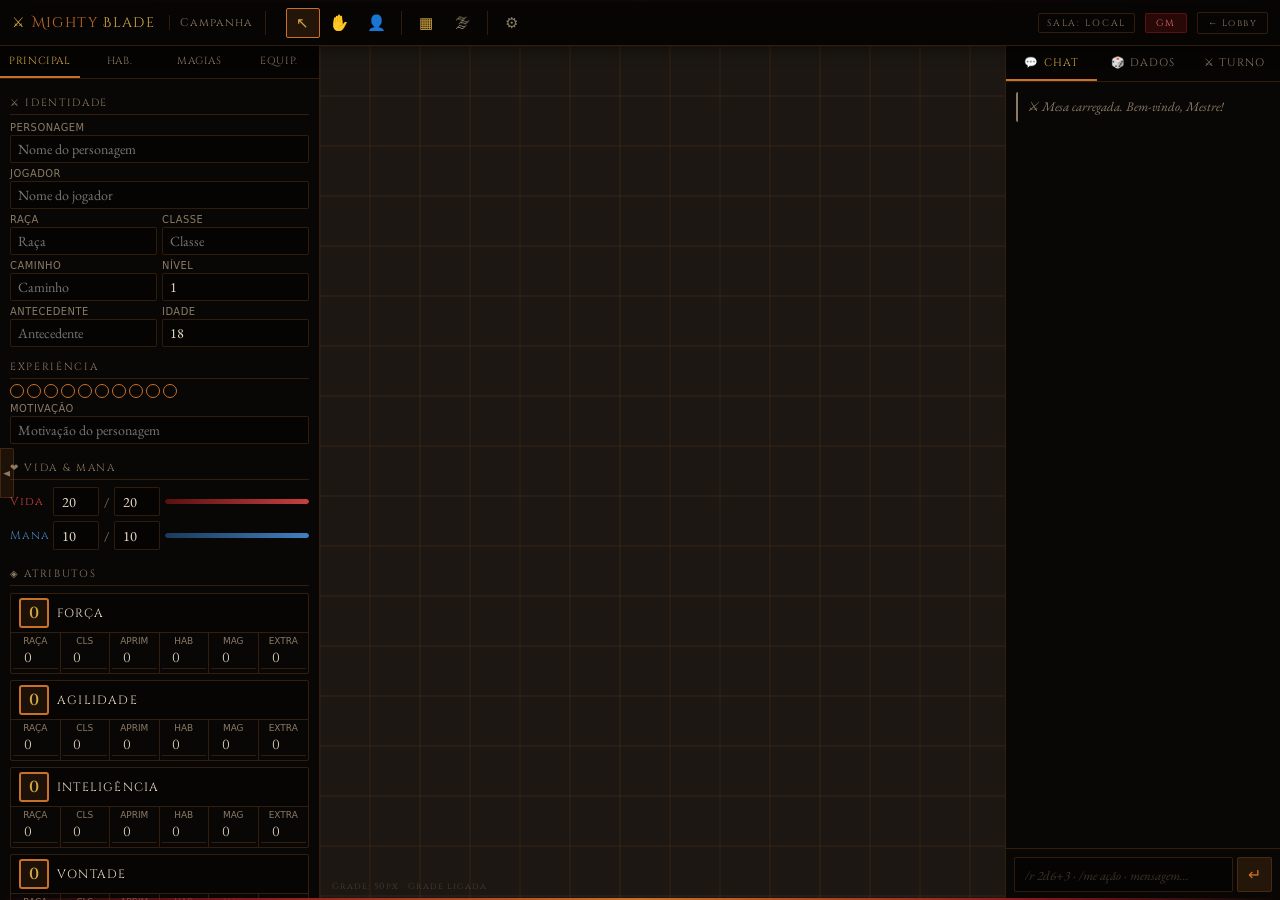
==== mesa.html @ 4ec38532 "sincronização entre mesas" ====
<!DOCTYPE html>
<html lang="pt-BR">
<head>
<meta charset="UTF-8">
<meta name="viewport" content="width=device-width, initial-scale=1.0">
<title>Mesa Virtual — Mesa</title>
<link rel="stylesheet" href="mb-shared.css">
<style>
/* ═══════════════════════════════════════════════
   LAYOUT DA MESA
═══════════════════════════════════════════════ */
body { overflow: hidden; user-select: none; }

/* ── Header ── */
.mesa-header {
  position: fixed; top: 0; left: 0; right: 0; height: 46px; z-index: 200;
  background: rgba(8,6,4,0.97);
  border-bottom: 1px solid var(--border);
  display: flex; align-items: center; gap: 8px; padding: 0 12px;
  box-shadow: 0 2px 16px rgba(0,0,0,0.5);
}
.header-logo {
  font-family: 'Cinzel Decorative', cursive; font-size: 0.85rem;
  color: var(--gold); letter-spacing: 0.1em;
  white-space: nowrap; margin-right: 6px;
}
.header-logo span { color: var(--ember); }
.camp-name {
  font-family: 'Cinzel', serif; font-size: 0.7rem;
  color: var(--dim); letter-spacing: 0.12em;
  border-left: 1px solid var(--border); padding-left: 10px;
  white-space: nowrap; overflow: hidden; text-overflow: ellipsis; max-width: 180px;
}
.tool-sep { width: 1px; height: 24px; background: var(--border); margin: 0 4px; }
.header-tools { display: flex; align-items: center; gap: 3px; margin: 0 8px; }
.tool-btn {
  width: 34px; height: 30px;
  background: transparent; border: 1px solid transparent;
  border-radius: 2px; color: var(--dim); cursor: pointer;
  font-size: 0.95rem; transition: all 0.15s; display: flex; align-items: center; justify-content: center;
}
.tool-btn:hover { color: var(--pale); border-color: var(--border); background: rgba(200,113,42,0.08); }
.tool-btn.active { color: var(--gold); border-color: var(--ember); background: rgba(200,113,42,0.15); }
.tool-btn.on { color: var(--gold); }
.header-right {
  margin-left: auto; display: flex; align-items: center; gap: 10px;
}
.room-badge {
  font-family: 'Cinzel', serif; font-size: 0.58rem; letter-spacing: 0.2em;
  color: var(--dim); padding: 3px 8px;
  border: 1px solid var(--border); border-radius: 2px;
}
.role-badge {
  font-family: 'Cinzel', serif; font-size: 0.58rem; letter-spacing: 0.2em;
  padding: 3px 10px; border-radius: 2px;
  background: rgba(139,26,26,0.25); border: 1px solid rgba(139,26,26,0.5);
  color: #e87070;
}
.role-badge.player {
  background: rgba(58,122,170,0.2); border-color: rgba(58,122,170,0.5);
  color: #7ab4d4;
}
.btn-lobby {
  padding: 4px 10px; background: transparent;
  border: 1px solid var(--border); border-radius: 2px;
  color: var(--dim); font-family: 'Cinzel', serif;
  font-size: 0.58rem; letter-spacing: 0.15em; cursor: pointer;
  transition: all 0.2s;
}
.btn-lobby:hover { color: var(--pale); border-color: var(--border-h); }

/* ── Corpo da mesa ── */
.mesa-body {
  position: fixed; top: 46px; bottom: 0; left: 0; right: 0;
  display: flex; overflow: hidden;
}

/* ── Painel Esquerdo — Ficha ── */
.panel-left {
  width: 320px; min-width: 320px;
  background: var(--panel-bg);
  border-right: 1px solid var(--border);
  display: flex; flex-direction: column;
  transition: width 0.25s, min-width 0.25s;
  overflow: hidden; z-index: 10;
}
.panel-left.collapsed { width: 0; min-width: 0; }
.panel-left .inner { flex: 1; overflow: hidden; display: flex; flex-direction: column; min-height: 0; }

/* ── Mapa central ── */
.map-container {
  flex: 1; position: relative; overflow: hidden;
  background: #1a1408;
}
.map-stage {
  position: absolute; top: 0; left: 0;
  width: 3000px; height: 3000px;
  cursor: crosshair;
}
#grid-canvas {
  position: absolute; top: 0; left: 0;
  width: 3000px; height: 3000px;
}
#token-layer {
  position: absolute; top: 0; left: 0;
  width: 3000px; height: 3000px;
  pointer-events: none;
}
.fog-overlay {
  position: absolute; top: 0; left: 0;
  width: 3000px; height: 3000px;
  background: rgba(0,0,0,0.82);
  pointer-events: none; z-index: 5;
  display: none;
}

/* ── Painel Direito — Chat / Dados / Iniciativa ── */
.panel-right {
  width: 275px; min-width: 275px;
  background: var(--panel-bg);
  border-left: 1px solid var(--border);
  display: flex; flex-direction: column;
  transition: width 0.25s, min-width 0.25s;
  overflow: hidden; z-index: 10;
}
.panel-right.collapsed { width: 0; min-width: 0; }

/* ── Abas direitas ── */
.right-tabs {
  display: flex; border-bottom: 1px solid var(--border);
  background: rgba(0,0,0,0.3); flex-shrink: 0;
}
.rtab {
  flex: 1; padding: 9px 4px;
  background: transparent; border: none;
  color: var(--dim); font-family: 'Cinzel', serif;
  font-size: 0.68rem; letter-spacing: 0.1em; text-transform: uppercase;
  cursor: pointer; transition: all 0.2s;
  border-bottom: 2px solid transparent;
}
.rtab:hover { color: var(--pale); }
.rtab.active { color: var(--gold); border-bottom-color: var(--ember); }

.rtab-content { display: none; flex: 1; flex-direction: column; overflow: hidden; }
.rtab-content.active { display: flex; }

/* ── Chat ── */
.chat-log {
  flex: 1; overflow-y: auto; padding: 10px;
  display: flex; flex-direction: column; gap: 4px;
}
.chat-msg {
  padding: 6px 9px; border-radius: 2px;
  font-size: 0.88rem; line-height: 1.4;
  border-left: 2px solid transparent;
}
.chat-msg.gm { border-left-color: var(--blood); background: rgba(139,26,26,0.08); }
.chat-msg.player { border-left-color: var(--info); background: rgba(58,122,170,0.06); }
.chat-msg.roll { border-left-color: var(--gold); background: rgba(212,168,67,0.06); }
.chat-msg.system { border-left-color: var(--dim); color: var(--dim); font-style: italic; font-size: 0.82rem; }
.chat-author { font-family: 'Cinzel', serif; font-size: 0.6rem; letter-spacing: 0.12em; color: var(--dim); display: block; margin-bottom: 2px; }
.roll-result { font-family: 'Cinzel', serif; font-size: 0.95rem; color: var(--gold); letter-spacing: 0.08em; }
.roll-detail { font-size: 0.78rem; color: var(--dim); }
.chat-input-row {
  display: flex; gap: 4px; padding: 8px;
  border-top: 1px solid var(--border); flex-shrink: 0;
}
.chat-input-row input {
  flex: 1;
  background: rgba(0,0,0,0.4); border: 1px solid var(--border);
  border-radius: 2px; padding: 7px 10px;
  color: var(--pale); font-family: 'EB Garamond', serif; font-size: 0.9rem;
  outline: none; transition: border-color 0.2s;
}
.chat-input-row input:focus { border-color: var(--border-h); }
.chat-input-row input::placeholder { color: rgba(138,122,101,0.4); font-style: italic; font-size: 0.82rem; }
.send-btn {
  padding: 0 10px; background: rgba(200,113,42,0.15);
  border: 1px solid var(--border); border-radius: 2px;
  color: var(--ember); cursor: pointer; font-size: 1rem;
  transition: all 0.2s;
}
.send-btn:hover { background: rgba(200,113,42,0.3); }

/* ── Dados ── */
.dice-panel { flex: 1; overflow-y: auto; padding: 12px; display: flex; flex-direction: column; gap: 10px; }
.dice-grid {
  display: grid; grid-template-columns: repeat(4, 1fr); gap: 5px;
}
.die-btn {
  padding: 10px 4px;
  background: linear-gradient(135deg, rgba(28,23,18,0.9), rgba(17,14,10,0.95));
  border: 1px solid var(--border); border-radius: 2px;
  color: var(--gold); font-family: 'Cinzel', serif;
  font-size: 0.75rem; letter-spacing: 0.08em;
  cursor: pointer; transition: all 0.15s; text-align: center;
}
.die-btn:hover { border-color: var(--ember); background: rgba(200,113,42,0.15); transform: translateY(-1px); }
.die-btn:active { transform: translateY(0); }
.die-btn.special { color: var(--ember); }

.custom-roll-row {
  display: flex; align-items: center; gap: 4px;
  padding: 10px; background: rgba(0,0,0,0.2);
  border: 1px solid var(--border); border-radius: 2px;
}
.custom-roll-row input {
  width: 44px; text-align: center;
  background: rgba(0,0,0,0.4); border: 1px solid var(--border);
  border-radius: 2px; padding: 5px 4px;
  color: var(--pale); font-family: 'EB Garamond', serif; font-size: 0.9rem;
  outline: none;
}
.custom-roll-row input:focus { border-color: var(--border-h); }
.custom-roll-row span { color: var(--dim); font-size: 0.85rem; }
.custom-roll-row .roll-custom-btn {
  flex: 1; padding: 6px;
  background: rgba(200,113,42,0.15); border: 1px solid var(--border-h);
  border-radius: 2px; color: var(--gold);
  font-family: 'Cinzel', serif; font-size: 0.62rem; letter-spacing: 0.1em;
  cursor: pointer; transition: all 0.15s;
}
.custom-roll-row .roll-custom-btn:hover { background: rgba(200,113,42,0.3); }

.dice-result-box {
  padding: 10px; background: rgba(0,0,0,0.3);
  border: 1px solid var(--border); border-radius: 2px;
  min-height: 60px; text-align: center;
  display: flex; flex-direction: column; align-items: center; justify-content: center; gap: 4px;
}
.dice-result-total {
  font-family: 'Cinzel Decorative', cursive; font-size: 2rem;
  color: var(--gold); text-shadow: 0 0 20px rgba(212,168,67,0.5);
  line-height: 1;
}
.dice-result-detail { font-size: 0.8rem; color: var(--dim); }

/* ── Iniciativa ── */
.init-panel { flex: 1; overflow-y: auto; padding: 12px; display: flex; flex-direction: column; gap: 8px; }
.init-list { display: flex; flex-direction: column; gap: 3px; }
.init-entry {
  display: flex; align-items: center; gap: 6px;
  padding: 7px 10px; border-radius: 2px;
  background: rgba(0,0,0,0.2); border: 1px solid var(--border);
  transition: all 0.2s;
}
.init-entry.active-turn {
  background: rgba(200,113,42,0.12); border-color: var(--ember);
  box-shadow: 0 0 12px rgba(200,113,42,0.1);
}
.init-num {
  font-family: 'Cinzel', serif; font-size: 0.9rem; font-weight: 600;
  color: var(--gold); width: 28px; text-align: right; flex-shrink: 0;
}
.init-name { flex: 1; font-size: 0.9rem; color: var(--pale); }
.init-turn-marker { color: var(--ember); font-size: 0.8rem; }
.init-del { background: none; border: none; color: var(--dim); cursor: pointer; font-size: 0.9rem; opacity: 0.5; transition: opacity 0.2s; }
.init-del:hover { opacity: 1; color: var(--danger); }

.init-add-row {
  display: flex; gap: 4px; padding-top: 4px;
  border-top: 1px solid var(--border);
}
.init-add-row input {
  background: rgba(0,0,0,0.4); border: 1px solid var(--border);
  border-radius: 2px; padding: 6px 8px;
  color: var(--pale); font-family: 'EB Garamond', serif; font-size: 0.88rem;
  outline: none;
}
.init-add-row input:focus { border-color: var(--border-h); }
.init-add-row .init-name-in { flex: 1; }
.init-add-row .init-num-in { width: 46px; text-align: center; }
.init-actions {
  display: flex; gap: 4px;
}
.init-btn {
  flex: 1; padding: 6px 8px;
  background: rgba(0,0,0,0.3); border: 1px solid var(--border);
  border-radius: 2px; color: var(--dim);
  font-family: 'Cinzel', serif; font-size: 0.58rem; letter-spacing: 0.1em;
  cursor: pointer; transition: all 0.2s;
}
.init-btn:hover { color: var(--pale); border-color: var(--border-h); }
.init-btn.next { color: var(--gold); border-color: rgba(200,113,42,0.35); }
.init-btn.next:hover { background: rgba(200,113,42,0.15); }

/* ── Ficha de Personagem ── */
.ficha-section {
  margin-bottom: 10px;
  border: 1px solid var(--border); border-radius: 2px;
  overflow: hidden;
}
.ficha-section-header {
  padding: 6px 10px;
  background: rgba(0,0,0,0.3);
  font-family: 'Cinzel', serif; font-size: 0.6rem;
  letter-spacing: 0.2em; text-transform: uppercase; color: var(--dim);
  cursor: pointer; display: flex; justify-content: space-between; align-items: center;
  transition: color 0.2s;
}
.ficha-section-header:hover { color: var(--pale); }
.ficha-section-body { padding: 10px; display: flex; flex-direction: column; gap: 7px; }
.ficha-section-body.collapsed { display: none; }

.attr-grid {
  display: grid; grid-template-columns: repeat(3, 1fr); gap: 5px;
}
.attr-cell {
  display: flex; flex-direction: column; align-items: center;
  padding: 6px 4px; background: rgba(0,0,0,0.25);
  border: 1px solid var(--border); border-radius: 2px;
}
.attr-name { font-family: 'Cinzel', serif; font-size: 0.55rem; letter-spacing: 0.15em; color: var(--dim); margin-bottom: 3px; }
.attr-val {
  width: 38px; text-align: center;
  background: transparent; border: none; border-bottom: 1px solid var(--border);
  color: var(--gold); font-family: 'Cinzel', serif; font-size: 1.1rem;
  outline: none; padding: 1px 0;
}
.attr-val:focus { border-bottom-color: var(--ember); }
.attr-mod { font-size: 0.7rem; color: var(--dim); margin-top: 2px; }

.resource-row {
  display: flex; align-items: center; gap: 5px;
}
.resource-label { font-family: 'Cinzel', serif; font-size: 0.72rem; letter-spacing: 0.08em; color: var(--dim); width: 28px; flex-shrink: 0; }
.resource-cur, .resource-max {
  width: 46px; text-align: center;
  background: rgba(0,0,0,0.3); border: 1px solid var(--border);
  border-radius: 2px; padding: 4px 4px;
  color: var(--pale); font-family: 'EB Garamond', serif; font-size: 0.9rem;
  outline: none; transition: border-color 0.2s;
}
.resource-cur:focus, .resource-max:focus { border-color: var(--border-h); }
.resource-sep { color: var(--dim); font-size: 0.85rem; }
.resource-bar { flex: 1; height: 5px; background: rgba(0,0,0,0.3); border-radius: 3px; overflow: hidden; }
.resource-fill { height: 100%; border-radius: 3px; transition: width 0.4s; }
.fill-pv { background: linear-gradient(90deg, #5a1010, #c84040); }
.fill-pm { background: linear-gradient(90deg, #1a3a5a, #4080c0); }

.ficha-text {
  width: 100%; min-height: 60px; resize: vertical;
  background: rgba(0,0,0,0.3); border: 1px solid var(--border);
  border-radius: 2px; padding: 6px 8px;
  color: var(--pale); font-family: 'EB Garamond', serif; font-size: 0.88rem;
  line-height: 1.45; outline: none; transition: border-color 0.2s;
}
.ficha-text:focus { border-color: var(--border-h); }

.ficha-field { display: flex; flex-direction: column; gap: 4px; }
.ficha-field label { font-family: 'Cinzel', serif; font-size: 0.55rem; letter-spacing: 0.18em; text-transform: uppercase; color: var(--dim); }
.ficha-field input {
  width: 100%; background: rgba(0,0,0,0.3); border: 1px solid var(--border);
  border-radius: 2px; padding: 5px 8px;
  color: var(--pale); font-family: 'EB Garamond', serif; font-size: 0.9rem;
  outline: none; transition: border-color 0.2s;
}
.ficha-field input:focus { border-color: var(--border-h); }
.ficha-row { display: flex; gap: 6px; }
.ficha-row .ficha-field { flex: 1; }

.combat-grid {
  display: grid; grid-template-columns: 1fr 1fr; gap: 5px;
}
.combat-cell { display: flex; flex-direction: column; gap: 3px; }
.combat-cell label { font-family: 'Cinzel', serif; font-size: 0.52rem; letter-spacing: 0.12em; text-transform: uppercase; color: var(--dim); }
.combat-cell input {
  background: rgba(0,0,0,0.3); border: 1px solid var(--border); border-radius: 2px;
  padding: 4px 6px; color: var(--pale); font-family: 'EB Garamond', serif;
  font-size: 0.88rem; outline: none; transition: border-color 0.2s;
}
.combat-cell input:focus { border-color: var(--border-h); }

.save-indicator {
  font-family: 'Cinzel', serif; font-size: 0.52rem; letter-spacing: 0.12em;
  color: var(--dim); text-align: right; padding: 4px 0;
  transition: color 0.3s;
}
.save-indicator.saved { color: var(--success); }

/* ── Tokens ── */
.token {
  position: absolute; pointer-events: all; cursor: pointer; z-index: 10;
  /* O translate centra o CÍRCULO (token-body) no ponto x,y do mapa.
     Label e hp-bar ficam absolutamente posicionados abaixo, fora do fluxo. */
  transform: translate(-50%, -50%);
}
.token-body {
  border-radius: 50%; border: 2px solid rgba(255,255,255,0.4);
  display: flex; align-items: center; justify-content: center;
  font-size: 1.2rem; transition: box-shadow 0.15s, border-color 0.15s;
  box-shadow: 0 2px 8px rgba(0,0,0,0.6);
  overflow: hidden; /* necessário para imagens circulares */
  position: relative;
}
.token-body img {
  width: 100%; height: 100%; object-fit: cover; border-radius: 50%;
  display: block; pointer-events: none;
}
.token.selected .token-body {
  border-color: var(--gold);
  box-shadow: 0 0 0 3px rgba(212,168,67,0.5), 0 2px 12px rgba(0,0,0,0.8);
}
.token-label {
  position: absolute;
  top: calc(100% + 3px); left: 50%; transform: translateX(-50%);
  font-family: 'Cinzel', serif; font-size: 0.58rem; letter-spacing: 0.06em;
  color: #fff; text-shadow: 0 0 4px rgba(0,0,0,1), 0 1px 3px rgba(0,0,0,1);
  white-space: nowrap; max-width: 90px; overflow: hidden; text-overflow: ellipsis;
  pointer-events: none;
}
.token-hp-bar {
  position: absolute;
  top: calc(100% + 15px); left: 50%; transform: translateX(-50%);
  width: 80%; min-width: 28px; max-width: 44px; height: 4px;
  background: rgba(0,0,0,0.5); border-radius: 2px; overflow: hidden;
}
.token-hp-fill { height: 100%; background: #c84040; border-radius: 2px; transition: width 0.3s; }
.token:hover .token-body { border-color: rgba(255,255,255,0.8); }

/* ── Menu de contexto ── */
.ctx-menu {
  position: fixed; z-index: 500;
  background: rgba(14,11,8,0.98); border: 1px solid var(--border-h);
  border-radius: 2px; padding: 4px 0; min-width: 160px;
  box-shadow: 0 8px 30px rgba(0,0,0,0.7);
  animation: scaleIn 0.12s ease;
}
.ctx-item {
  padding: 8px 14px; cursor: pointer;
  font-family: 'Cinzel', serif; font-size: 0.65rem; letter-spacing: 0.1em;
  color: var(--dim); transition: all 0.15s; display: flex; align-items: center; gap: 8px;
}
.ctx-item:hover { color: var(--pale); background: rgba(200,113,42,0.1); }
.ctx-item.danger:hover { color: #e87070; background: rgba(139,26,26,0.15); }
.ctx-sep { height: 1px; background: var(--border); margin: 3px 0; }

/* ── Modal Adicionar Token ── */
.color-picker-row {
  display: flex; gap: 6px; flex-wrap: wrap; margin-top: 6px;
}
.color-dot {
  width: 22px; height: 22px; border-radius: 50%; cursor: pointer;
  border: 2px solid transparent; transition: border-color 0.15s, transform 0.15s;
}
.color-dot:hover { transform: scale(1.1); }
.color-dot.selected { border-color: var(--gold); }

/* ── Painel collapse button ── */
.collapse-tab {
  position: absolute; top: 50%; transform: translateY(-50%);
  width: 14px; height: 50px;
  background: rgba(200,113,42,0.1); border: 1px solid var(--border);
  cursor: pointer; color: var(--dim); font-size: 0.6rem;
  display: flex; align-items: center; justify-content: center;
  transition: all 0.2s; z-index: 20; border-radius: 0 2px 2px 0;
}
.collapse-tab:hover { background: rgba(200,113,42,0.2); color: var(--pale); }
.collapse-tab-right {
  border-radius: 2px 0 0 2px;
  left: -14px;
}

/* ── Ficha Tabs (esquerda) ── */
.ficha-tabs {
  display: flex; border-bottom: 1px solid var(--border);
  background: rgba(0,0,0,0.4); flex-shrink: 0;
}
.ftab {
  flex: 1; padding: 8px 3px;
  background: transparent; border: none; border-bottom: 2px solid transparent;
  color: var(--dim); font-family: 'Cinzel', serif;
  font-size: 0.65rem; letter-spacing: 0.06em; text-transform: uppercase;
  cursor: pointer; transition: all 0.2s;
}
.ftab:hover { color: var(--pale); }
.ftab.active { color: var(--gold); border-bottom-color: var(--ember); }
.ftab-content { display: none; overflow-y: auto; flex: 1; padding: 10px 10px 24px; min-height: 0; }
.ftab-content.active { display: block; }

/* ── Atributo MB (total + 6 sub-valores) ── */
.mb-attr-block {
  border: 1px solid var(--border); border-radius: 2px;
  margin-bottom: 6px; overflow: hidden;
}
.mb-attr-header {
  display: flex; align-items: center; gap: 8px;
  padding: 4px 8px; background: rgba(0,0,0,0.3);
}
.mb-attr-total {
  width: 30px; height: 30px; flex-shrink: 0;
  background: rgba(200,113,42,0.12); border: 2px solid var(--ember);
  border-radius: 3px; display: flex; align-items: center; justify-content: center;
  font-family: 'Cinzel', serif; font-size: 1rem; font-weight: 600; color: var(--gold);
  cursor: default;
}
.mb-attr-name {
  font-family: 'Cinzel', serif; font-size: 0.75rem;
  letter-spacing: 0.1em; text-transform: uppercase; color: var(--pale); flex: 1;
}
.mb-attr-subs {
  display: grid; grid-template-columns: repeat(6, 1fr);
  border-top: 1px solid var(--border);
}
.mb-sub {
  display: flex; flex-direction: column; align-items: center;
  padding: 3px 2px 4px; border-right: 1px solid var(--border);
}
.mb-sub:last-child { border-right: none; }
.mb-sub-label {
  font-family: system-ui, 'Segoe UI', sans-serif;
  font-size: 0.56rem; letter-spacing: 0em; color: var(--dim);
  text-transform: uppercase; margin-bottom: 2px; white-space: nowrap;
}
.mb-sub input {
  width: 100%; text-align: center;
  background: transparent; border: none; border-bottom: 1px solid var(--border);
  color: var(--pale); font-family: 'Cinzel', serif; font-size: 0.82rem;
  outline: none; padding: 1px 0;
}
.mb-sub input:focus { border-bottom-color: var(--ember); }

/* ── Seção label ── */
.mb-sec-label {
  font-family: 'Cinzel', serif; font-size: 0.65rem; letter-spacing: 0.16em;
  text-transform: uppercase; color: var(--dim);
  padding: 7px 0 4px; border-bottom: 1px solid var(--border); margin-bottom: 7px;
}

/* ── Layout helpers ── */
.two-cell { display: grid; grid-template-columns: 1fr 1fr; gap: 5px; }
.one-cell { display: flex; flex-direction: column; gap: 2px; }
.one-cell label {
  font-family: system-ui, 'Segoe UI', sans-serif;
  font-size: 0.62rem; letter-spacing: 0.05em; text-transform: uppercase; color: var(--dim);
}
.one-cell input {
  width: 100%; background: rgba(0,0,0,0.3); border: 1px solid var(--border);
  border-radius: 2px; padding: 4px 7px;
  color: var(--pale); font-family: 'EB Garamond', serif; font-size: 0.88rem;
  outline: none; transition: border-color 0.2s;
}
.one-cell input:focus { border-color: var(--border-h); }
.one-cell textarea {
  width: 100%; background: rgba(0,0,0,0.3); border: 1px solid var(--border);
  border-radius: 2px; padding: 4px 7px;
  color: var(--pale); font-family: 'EB Garamond', serif; font-size: 0.85rem;
  outline: none; resize: vertical; min-height: 44px; transition: border-color 0.2s;
}
.one-cell textarea:focus { border-color: var(--border-h); }

/* ── Defesa ── */
.defesa-row { display: grid; grid-template-columns: repeat(3, 1fr); gap: 5px; }
.defesa-cell {
  display: flex; flex-direction: column; align-items: center;
  padding: 5px 3px; background: rgba(0,0,0,0.25);
  border: 1px solid var(--border); border-radius: 2px;
}
.defesa-cell label {
  font-family: system-ui, 'Segoe UI', sans-serif;
  font-size: 0.6rem; letter-spacing: 0.04em; color: var(--dim);
  margin-bottom: 3px; text-align: center;
}
.defesa-cell input {
  width: 42px; text-align: center;
  background: transparent; border: none; border-bottom: 1px solid var(--border);
  color: var(--gold); font-family: 'Cinzel', serif; font-size: 1rem;
  outline: none; padding: 1px 0;
}
.defesa-cell input:focus { border-bottom-color: var(--ember); }

/* ── Tabelas MB ── */
.mb-table-wrap { border: 1px solid var(--border); border-radius: 2px; overflow: hidden; margin-top: 4px; }
.mb-table { width: 100%; border-collapse: collapse; font-size: 0.78rem; }
.mb-table th {
  font-family: system-ui, 'Segoe UI', sans-serif; font-size: 0.58rem; letter-spacing: 0.04em;
  color: var(--dim); text-transform: uppercase;
  padding: 4px 5px; text-align: left; border-bottom: 1px solid var(--border);
  background: rgba(0,0,0,0.2);
}
.mb-table td { padding: 1px 2px; border-bottom: 1px solid rgba(200,113,42,0.06); }
.mb-table input {
  width: 100%; background: transparent; border: none;
  color: var(--pale); font-family: 'EB Garamond', serif;
  font-size: 0.82rem; outline: none; padding: 2px 3px;
  border-bottom: 1px solid transparent; transition: border-color 0.15s;
}
.mb-table input:focus { border-bottom-color: var(--ember); }
.mb-table input[type="number"] { text-align: center; }

/* ── XP Dots ── */
.xp-wrap { display: flex; gap: 3px; flex-wrap: wrap; }
.xp-dot {
  width: 14px; height: 14px; border-radius: 50%;
  border: 1.5px solid var(--ember); background: transparent;
  cursor: pointer; transition: background 0.15s; flex-shrink: 0;
}
.xp-dot.filled { background: var(--ember); }

/* ── Dynamic tables (Habilidades / Magias / Equip.) ── */
.mb-dyn-wrap { border: 1px solid var(--border); border-radius: 2px; overflow: hidden; }
.mb-dyn-table { width: 100%; border-collapse: collapse; font-size: 0.8rem; }
.mb-dyn-table th {
  font-family: system-ui, 'Segoe UI', sans-serif; font-size: 0.58rem; letter-spacing: 0.03em;
  color: var(--dim); text-transform: uppercase;
  padding: 4px 5px; text-align: left; border-bottom: 1px solid var(--border);
  background: rgba(0,0,0,0.2); white-space: nowrap;
}
.mb-dyn-table td { padding: 1px 2px; border-bottom: 1px solid rgba(200,113,42,0.05); vertical-align: middle; }
.mb-dyn-table input {
  width: 100%; background: transparent; border: none;
  color: var(--pale); font-family: 'EB Garamond', serif;
  font-size: 0.82rem; outline: none; padding: 2px 3px;
  border-bottom: 1px solid transparent; transition: border-color 0.15s;
}
.mb-dyn-table input:focus { border-bottom-color: var(--ember); }
.mb-row-del {
  background: none; border: none; color: var(--dim); cursor: pointer;
  font-size: 0.75rem; opacity: 0.45; padding: 0 3px; line-height: 1;
}
.mb-row-del:hover { opacity: 1; color: var(--danger); }
.mb-add-btn {
  margin-top: 6px; padding: 5px 10px; width: 100%;
  background: rgba(200,113,42,0.07); border: 1px dashed rgba(200,113,42,0.28);
  border-radius: 2px; color: var(--dim); font-family: 'Cinzel', serif;
  font-size: 0.54rem; letter-spacing: 0.12em; cursor: pointer; transition: all 0.2s;
}
.mb-add-btn:hover { color: var(--pale); background: rgba(200,113,42,0.15); }

/* ── Grid size info ── */
.map-info {
  position: absolute; bottom: 8px; left: 12px; z-index: 30;
  font-family: 'Cinzel', serif; font-size: 0.55rem; letter-spacing: 0.12em;
  color: rgba(138,122,101,0.4); pointer-events: none;
}

/* ── Popup Vantagem / Desvantagem ── */
.roll-mode-popup {
  position: fixed; z-index: 600;
  background: rgba(12,9,6,0.99); border: 1px solid var(--border-h);
  border-radius: 3px; padding: 6px 0;
  box-shadow: 0 8px 32px rgba(0,0,0,0.8);
  animation: scaleIn 0.1s ease; min-width: 195px;
}
.roll-mode-title {
  font-family: 'Cinzel', serif; font-size: 0.54rem; letter-spacing: 0.18em;
  color: var(--ember); text-transform: uppercase;
  padding: 3px 14px 6px; border-bottom: 1px solid var(--border); margin-bottom: 3px;
}
.roll-mode-opt {
  display: flex; align-items: center; gap: 8px;
  padding: 7px 14px; cursor: pointer;
  font-family: 'Cinzel', serif; font-size: 0.62rem; letter-spacing: 0.08em;
  color: var(--dim); background: transparent; border: none; width: 100%;
  text-align: left; transition: all 0.12s;
}
.roll-mode-opt:hover { background: rgba(200,113,42,0.08); }
.roll-mode-opt .rmo-dice { font-size: 0.9rem; width: 20px; flex-shrink: 0; }
.roll-mode-opt .rmo-label { flex: 1; }
.roll-mode-opt .rmo-tag {
  font-size: 0.48rem; letter-spacing: 0.12em; padding: 1px 5px;
  border-radius: 2px; border: 1px solid currentColor; opacity: 0.55;
  white-space: nowrap;
}
.roll-mode-opt.desv { color: #e87070; }
.roll-mode-opt.norm { color: var(--gold); }
.roll-mode-opt.vant { color: var(--success, #5cb85c); }

/* ── Fichas Switcher (múltiplas fichas / companions) ── */
.fichas-switcher {
  display: none;
  align-items: center; gap: 3px;
  border-bottom: 1px solid var(--border);
  background: rgba(0,0,0,0.55);
  flex-shrink: 0; min-height: 32px;
  padding: 2px 4px;
}
.fichas-tabs-row {
  display: flex; flex: 1; overflow-x: auto; gap: 2px;
  scrollbar-width: none; align-items: center;
}
.fichas-tabs-row::-webkit-scrollbar { display: none; }
.ftab-ficha {
  padding: 3px 9px; flex-shrink: 0;
  background: transparent; border: 1px solid transparent;
  border-radius: 2px; color: var(--dim);
  font-family: 'Cinzel', serif; font-size: 0.55rem;
  letter-spacing: 0.1em; text-transform: uppercase;
  cursor: pointer; transition: all 0.15s;
  max-width: 90px; overflow: hidden; text-overflow: ellipsis; white-space: nowrap;
}
.ftab-ficha:hover { color: var(--pale); border-color: var(--border); }
.ftab-ficha.active { color: var(--gold); border-color: var(--ember); background: rgba(200,113,42,0.12); }
.ftab-add-ficha {
  width: 22px; height: 22px; flex-shrink: 0;
  background: rgba(200,113,42,0.06); border: 1px dashed rgba(200,113,42,0.3);
  border-radius: 2px; color: var(--dim); font-size: 0.9rem; line-height: 1;
  cursor: pointer; transition: all 0.15s;
  display: flex; align-items: center; justify-content: center;
}
.ftab-add-ficha:hover { color: var(--gold); border-color: var(--ember); background: rgba(200,113,42,0.15); }

/* Botão avatar do player no switcher */
.ftab-avatar-btn {
  width: 26px; height: 26px; flex-shrink: 0;
  border-radius: 50%; border: 1px solid var(--border);
  background: rgba(0,0,0,0.5); cursor: pointer;
  font-size: 0.85rem; line-height: 1;
  display: flex; align-items: center; justify-content: center;
  transition: border-color 0.15s, transform 0.15s;
  overflow: hidden; padding: 0;
}
.ftab-avatar-btn:hover { border-color: var(--ember); transform: scale(1.08); }

/* Wrapper para ficha tab + botão de deletar */
.ftab-ficha-wrap {
  display: flex; align-items: center; position: relative; flex-shrink: 0;
}
/* Botão ✕ para deletar fichas extras */
.ftab-del {
  width: 14px; height: 14px;
  background: rgba(139,26,26,0.0); border: none;
  border-radius: 2px; color: var(--dim);
  font-size: 0.55rem; line-height: 1;
  cursor: pointer; transition: all 0.15s;
  display: flex; align-items: center; justify-content: center;
  margin-left: -3px; padding: 0; flex-shrink: 0; opacity: 0.5;
}
.ftab-ficha-wrap:hover .ftab-del { opacity: 1; }
.ftab-del:hover { color: #e87070; background: rgba(139,26,26,0.25); opacity: 1; }
</style>
</head>
<body>

<!-- Fundo e bordas decorativas -->
<div class="rune-top"></div>
<div class="rune-bottom"></div>

<!-- ═══════════════ HEADER ═══════════════ -->
<header class="mesa-header">
  <span class="header-logo">⚔ <span>Mighty</span> Blade</span>
  <span class="camp-name" id="camp-name">Carregando…</span>

  <div class="tool-sep"></div>

  <!-- Ferramentas de mapa -->
  <div class="header-tools">
    <button class="tool-btn active" id="tool-select" onclick="setTool('select')" title="Selecionar (S)">↖</button>
    <button class="tool-btn" id="tool-move" onclick="setTool('move')" title="Mover Mapa (M)">✋</button>
    <button class="tool-btn" id="tool-addtoken" onclick="openAddToken(null, null)" title="Adicionar Token (T)">👤</button>
    <div class="tool-sep"></div>
    <button class="tool-btn on" id="btn-grid" onclick="toggleGrid()" title="Grade (G)">▦</button>
    <button class="tool-btn" id="btn-fog" onclick="toggleFog()" title="Névoa de Guerra (F)">🌫</button>
    <div class="tool-sep"></div>
    <button class="tool-btn" onclick="openGridSettings()" title="Tamanho da Grade">⚙</button>
  </div>

  <!-- Direita -->
  <div class="header-right">
    <span class="room-badge" id="room-badge">SALA: —</span>
    <span class="role-badge" id="role-badge">GM</span>
    <button class="btn-lobby" onclick="goLobby()">← Lobby</button>
  </div>
</header>

<!-- ═══════════════ CORPO ═══════════════ -->
<div class="mesa-body">

  <!-- ── PAINEL ESQUERDO — Ficha ── -->
  <aside class="panel-left" id="panel-left">
    <!-- Collapse tab -->
    <div class="collapse-tab" onclick="togglePanel('left')" id="collapse-left" title="Recolher ficha">◀</div>

    <!-- ── Fichas Switcher (companions, animal, etc.) ── -->
    <div class="fichas-switcher" id="fichas-switcher">
      <!-- Botão avatar do token (visível só para jogadores) -->
      <button class="ftab-avatar-btn" id="ftab-avatar-btn" onclick="openAvatarModal()" title="Foto do token — clique para alterar">
        <img id="ftab-avatar-img" src="" alt="" style="display:none;width:100%;height:100%;border-radius:50%;object-fit:cover;">
        <span id="ftab-avatar-ico">👤</span>
      </button>
      <div class="fichas-tabs-row" id="fichas-tabs-row"></div>
      <button class="ftab-add-ficha" onclick="addNewFicha()" title="Nova Ficha (Companion / Animal)">＋</button>
    </div>

    <!-- Ficha Tabs -->
    <div class="ficha-tabs">
      <button class="ftab active" onclick="switchFichaTab('principal')">Principal</button>
      <button class="ftab" onclick="switchFichaTab('hab')">Hab.</button>
      <button class="ftab" onclick="switchFichaTab('magias')">Magias</button>
      <button class="ftab" onclick="switchFichaTab('equip')">Equip.</button>
    </div>

    <!-- ficha-inner: autosave listener + tab contents -->
    <div class="inner" id="ficha-inner">

      <!-- ════ TAB: PRINCIPAL ════ -->
      <div class="ftab-content active" id="ftab-principal">

        <!-- Identidade -->
        <div class="mb-sec-label">⚔ Identidade</div>
        <div class="one-cell"><label>Personagem</label><input type="text" id="f-nome" placeholder="Nome do personagem"></div>
        <div class="one-cell" style="margin-top:5px"><label>Jogador</label><input type="text" id="f-jogador" placeholder="Nome do jogador"></div>
        <div class="two-cell" style="margin-top:5px">
          <div class="one-cell"><label>Raça</label><input type="text" id="f-raca" placeholder="Raça"></div>
          <div class="one-cell"><label>Classe</label><input type="text" id="f-classe" placeholder="Classe"></div>
        </div>
        <div class="two-cell" style="margin-top:5px">
          <div class="one-cell"><label>Caminho</label><input type="text" id="f-caminho" placeholder="Caminho"></div>
          <div class="one-cell"><label>Nível</label><input type="number" id="f-nivel" value="1" min="1" max="20"></div>
        </div>
        <div class="two-cell" style="margin-top:5px">
          <div class="one-cell"><label>Antecedente</label><input type="text" id="f-antecedente" placeholder="Antecedente"></div>
          <div class="one-cell"><label>Idade</label><input type="number" id="f-idade" value="18" min="1"></div>
        </div>
        <div style="margin-top:6px">
          <div class="mb-sec-label" style="margin-bottom:5px">Experiência</div>
          <div class="xp-wrap" id="xp-dots"></div>
        </div>
        <div class="one-cell" style="margin-top:5px"><label>Motivação</label><input type="text" id="f-motivacao" placeholder="Motivação do personagem"></div>

        <!-- ═══ VIDA & MANA (logo abaixo da Identidade) ═══ -->
        <div class="mb-sec-label" style="margin-top:10px">❤ Vida &amp; Mana</div>
        <div class="resource-row">
          <span class="resource-label" style="color:#c84040;width:38px;font-size:0.72rem">Vida</span>
          <input class="resource-cur" type="number" id="f-pv" value="20" min="0" oninput="updateBar('pv')">
          <span class="resource-sep">/</span>
          <input class="resource-max" type="number" id="f-pvMax" value="20" min="1" oninput="updateBar('pv')">
          <div class="resource-bar"><div class="resource-fill fill-pv" id="bar-pv" style="width:100%"></div></div>
        </div>
        <div class="resource-row" style="margin-top:5px">
          <span class="resource-label" style="color:#4080c0;width:38px;font-size:0.72rem">Mana</span>
          <input class="resource-cur" type="number" id="f-pm" value="10" min="0" oninput="updateBar('pm')">
          <span class="resource-sep">/</span>
          <input class="resource-max" type="number" id="f-pmMax" value="10" min="1" oninput="updateBar('pm')">
          <div class="resource-bar"><div class="resource-fill fill-pm" id="bar-pm" style="width:100%"></div></div>
        </div>

        <!-- Atributos -->
        <div class="mb-sec-label" style="margin-top:10px">◈ Atributos</div>

        <!-- Força -->
        <div class="mb-attr-block">
          <div class="mb-attr-header">
            <div class="mb-attr-total" id="total-forca">0</div>
            <span class="mb-attr-name">Força</span>
          </div>
          <div class="mb-attr-subs">
            <div class="mb-sub"><span class="mb-sub-label">Raça</span><input type="number" id="f-forca-raca" value="0" min="0" oninput="calcAttr('forca')"></div>
            <div class="mb-sub"><span class="mb-sub-label">Cls</span><input type="number" id="f-forca-cls" value="0" min="0" oninput="calcAttr('forca')"></div>
            <div class="mb-sub"><span class="mb-sub-label">Aprim</span><input type="number" id="f-forca-aprim" value="0" min="0" oninput="calcAttr('forca')"></div>
            <div class="mb-sub"><span class="mb-sub-label">Hab</span><input type="number" id="f-forca-hab" value="0" min="0" oninput="calcAttr('forca')"></div>
            <div class="mb-sub"><span class="mb-sub-label">Mag</span><input type="number" id="f-forca-mag" value="0" min="0" oninput="calcAttr('forca')"></div>
            <div class="mb-sub"><span class="mb-sub-label">Extra</span><input type="number" id="f-forca-extra" value="0" min="0" oninput="calcAttr('forca')"></div>
          </div>
        </div>

        <!-- Agilidade -->
        <div class="mb-attr-block">
          <div class="mb-attr-header">
            <div class="mb-attr-total" id="total-agi">0</div>
            <span class="mb-attr-name">Agilidade</span>
          </div>
          <div class="mb-attr-subs">
            <div class="mb-sub"><span class="mb-sub-label">Raça</span><input type="number" id="f-agi-raca" value="0" min="0" oninput="calcAttr('agi')"></div>
            <div class="mb-sub"><span class="mb-sub-label">Cls</span><input type="number" id="f-agi-cls" value="0" min="0" oninput="calcAttr('agi')"></div>
            <div class="mb-sub"><span class="mb-sub-label">Aprim</span><input type="number" id="f-agi-aprim" value="0" min="0" oninput="calcAttr('agi')"></div>
            <div class="mb-sub"><span class="mb-sub-label">Hab</span><input type="number" id="f-agi-hab" value="0" min="0" oninput="calcAttr('agi')"></div>
            <div class="mb-sub"><span class="mb-sub-label">Mag</span><input type="number" id="f-agi-mag" value="0" min="0" oninput="calcAttr('agi')"></div>
            <div class="mb-sub"><span class="mb-sub-label">Extra</span><input type="number" id="f-agi-extra" value="0" min="0" oninput="calcAttr('agi')"></div>
          </div>
        </div>

        <!-- Inteligência -->
        <div class="mb-attr-block">
          <div class="mb-attr-header">
            <div class="mb-attr-total" id="total-intel">0</div>
            <span class="mb-attr-name">Inteligência</span>
          </div>
          <div class="mb-attr-subs">
            <div class="mb-sub"><span class="mb-sub-label">Raça</span><input type="number" id="f-intel-raca" value="0" min="0" oninput="calcAttr('intel')"></div>
            <div class="mb-sub"><span class="mb-sub-label">Cls</span><input type="number" id="f-intel-cls" value="0" min="0" oninput="calcAttr('intel')"></div>
            <div class="mb-sub"><span class="mb-sub-label">Aprim</span><input type="number" id="f-intel-aprim" value="0" min="0" oninput="calcAttr('intel')"></div>
            <div class="mb-sub"><span class="mb-sub-label">Hab</span><input type="number" id="f-intel-hab" value="0" min="0" oninput="calcAttr('intel')"></div>
            <div class="mb-sub"><span class="mb-sub-label">Mag</span><input type="number" id="f-intel-mag" value="0" min="0" oninput="calcAttr('intel')"></div>
            <div class="mb-sub"><span class="mb-sub-label">Extra</span><input type="number" id="f-intel-extra" value="0" min="0" oninput="calcAttr('intel')"></div>
          </div>
        </div>

        <!-- Vontade -->
        <div class="mb-attr-block">
          <div class="mb-attr-header">
            <div class="mb-attr-total" id="total-von">0</div>
            <span class="mb-attr-name">Vontade</span>
          </div>
          <div class="mb-attr-subs">
            <div class="mb-sub"><span class="mb-sub-label">Raça</span><input type="number" id="f-von-raca" value="0" min="0" oninput="calcAttr('von')"></div>
            <div class="mb-sub"><span class="mb-sub-label">Cls</span><input type="number" id="f-von-cls" value="0" min="0" oninput="calcAttr('von')"></div>
            <div class="mb-sub"><span class="mb-sub-label">Aprim</span><input type="number" id="f-von-aprim" value="0" min="0" oninput="calcAttr('von')"></div>
            <div class="mb-sub"><span class="mb-sub-label">Hab</span><input type="number" id="f-von-hab" value="0" min="0" oninput="calcAttr('von')"></div>
            <div class="mb-sub"><span class="mb-sub-label">Mag</span><input type="number" id="f-von-mag" value="0" min="0" oninput="calcAttr('von')"></div>
            <div class="mb-sub"><span class="mb-sub-label">Extra</span><input type="number" id="f-von-extra" value="0" min="0" oninput="calcAttr('von')"></div>
          </div>
        </div>

        <!-- Defesa -->
        <div class="mb-sec-label" style="margin-top:8px">🛡 Defesa</div>
        <div class="defesa-row">
          <div class="defesa-cell"><label>Bloqueio</label><input type="number" id="f-bloqueio" value="5"></div>
          <div class="defesa-cell"><label>Esquiva</label><input type="number" id="f-esquiva" value="5"></div>
          <div class="defesa-cell"><label>Determinação</label><input type="number" id="f-determinacao" value="8"></div>
        </div>

        <!-- Proteção -->
        <div class="mb-sec-label" style="margin-top:8px">🔰 Proteção</div>
        <div class="mb-table-wrap">
          <table class="mb-table">
            <thead><tr>
              <th style="width:48%">Item de Proteção</th>
              <th style="width:30%">Tipo</th>
              <th style="width:22%">Def</th>
            </tr></thead>
            <tbody>
              <tr><td><input type="text" id="prot-0-item" placeholder="Armadura…"></td><td><input type="text" id="prot-0-tipo" placeholder="Armadura"></td><td><input type="number" id="prot-0-def" value="0"></td></tr>
              <tr><td><input type="text" id="prot-1-item"></td><td><input type="text" id="prot-1-tipo" placeholder="Armadura"></td><td><input type="number" id="prot-1-def" value="0"></td></tr>
              <tr><td><input type="text" id="prot-2-item"></td><td><input type="text" id="prot-2-tipo" placeholder="Escudo"></td><td><input type="number" id="prot-2-def" value="0"></td></tr>
              <tr><td><input type="text" id="prot-3-item"></td><td><input type="text" id="prot-3-tipo" placeholder="Bloqueio"></td><td><input type="number" id="prot-3-def" value="0"></td></tr>
              <tr><td><input type="text" id="prot-4-item"></td><td><input type="text" id="prot-4-tipo" placeholder="Esquiva"></td><td><input type="number" id="prot-4-def" value="0"></td></tr>
              <tr><td><input type="text" id="prot-5-item"></td><td><input type="text" id="prot-5-tipo" placeholder="Determinação"></td><td><input type="number" id="prot-5-def" value="0"></td></tr>
            </tbody>
          </table>
        </div>

        <!-- Deslocamento / Corrida -->
        <div class="mb-sec-label" style="margin-top:8px">🏃 Movimento</div>
        <div class="two-cell">
          <div class="one-cell"><label>Deslocamento</label><input type="number" id="f-desl" value="9"></div>
          <div class="one-cell"><label>Corrida</label><input type="number" id="f-corrida" value="0"></div>
        </div>

        <!-- Ataque -->
        <div class="mb-sec-label" style="margin-top:8px">⚔ Ataque</div>
        <div class="mb-table-wrap">
          <table class="mb-table">
            <thead><tr>
              <th style="width:44%">Arma</th>
              <th style="width:28%">Dano</th>
              <th style="width:28%">Tipo</th>
            </tr></thead>
            <tbody>
              <tr><td><input type="text" id="atk-0-arma"></td><td><input type="text" id="atk-0-dano" placeholder="1d6"></td><td><input type="text" id="atk-0-tipo"></td></tr>
              <tr><td><input type="text" id="atk-1-arma"></td><td><input type="text" id="atk-1-dano"></td><td><input type="text" id="atk-1-tipo"></td></tr>
              <tr><td><input type="text" id="atk-2-arma"></td><td><input type="text" id="atk-2-dano"></td><td><input type="text" id="atk-2-tipo"></td></tr>
              <tr><td><input type="text" id="atk-3-arma"></td><td><input type="text" id="atk-3-dano"></td><td><input type="text" id="atk-3-tipo"></td></tr>
              <tr><td><input type="text" id="atk-4-arma"></td><td><input type="text" id="atk-4-dano"></td><td><input type="text" id="atk-4-tipo"></td></tr>
              <tr><td><input type="text" id="atk-5-arma"></td><td><input type="text" id="atk-5-dano"></td><td><input type="text" id="atk-5-tipo"></td></tr>
            </tbody>
          </table>
        </div>

        <!-- Idiomas -->
        <div class="mb-sec-label" style="margin-top:8px">🗣 Idiomas</div>
        <div class="one-cell"><textarea id="f-idiomas" placeholder="Idiomas conhecidos…" rows="2"></textarea></div>

        <!-- Recursos -->
        <div class="mb-sec-label" style="margin-top:8px">💰 Recursos</div>
        <div class="one-cell"><textarea id="f-recursos" placeholder="Ouro, prata, itens valiosos…" rows="3"></textarea></div>

        <div class="save-indicator" id="save-indicator" style="margin-top:8px">Auto-salvo</div>

      </div><!-- /ftab-principal -->

      <!-- ════ TAB: HABILIDADES ════ -->
      <div class="ftab-content" id="ftab-hab">
        <div class="mb-sec-label">✦ Habilidades</div>
        <div class="mb-dyn-wrap">
          <table class="mb-dyn-table">
            <thead><tr>
              <th style="width:34%">Nome</th>
              <th style="width:11%">Dif.</th>
              <th style="width:11%">Mana</th>
              <th>Descrição</th>
              <th style="width:18px"></th>
            </tr></thead>
            <tbody id="hab-tbody"></tbody>
          </table>
        </div>
        <button class="mb-add-btn" onclick="addHabRow()">+ Adicionar Habilidade</button>
      </div>

      <!-- ════ TAB: MAGIAS ════ -->
      <div class="ftab-content" id="ftab-magias">
        <div class="mb-sec-label">✨ Magias</div>
        <div class="mb-dyn-wrap">
          <table class="mb-dyn-table">
            <thead><tr>
              <th style="width:28%">Nome</th>
              <th style="width:10%">Dif.</th>
              <th style="width:10%">Mana</th>
              <th style="width:12%">Custo</th>
              <th>Descrição</th>
              <th style="width:18px"></th>
            </tr></thead>
            <tbody id="mag-tbody"></tbody>
          </table>
        </div>
        <button class="mb-add-btn" onclick="addMagRow()">+ Adicionar Magia</button>
      </div>

      <!-- ════ TAB: EQUIPAMENTO ════ -->
      <div class="ftab-content" id="ftab-equip">
        <div class="mb-sec-label">🎒 Equipamento</div>
        <div class="mb-dyn-wrap">
          <table class="mb-dyn-table">
            <thead><tr>
              <th style="width:50%">Item</th>
              <th style="width:22%">Peso</th>
              <th style="width:22%">Custo</th>
              <th style="width:18px"></th>
            </tr></thead>
            <tbody id="equip-tbody"></tbody>
          </table>
        </div>
        <button class="mb-add-btn" onclick="addEquipRow()">+ Adicionar Item</button>
        <div class="mb-sec-label" style="margin-top:10px">⚖ Carga</div>
        <div class="one-cell"><input type="text" id="f-carga" placeholder="Carga atual / máxima"></div>
        <div class="mb-sec-label" style="margin-top:10px">📝 Anotações</div>
        <div class="one-cell"><textarea id="f-anotacoes" placeholder="Notas livres, histórico, conexões…" rows="6"></textarea></div>
      </div>

    </div><!-- /ficha-inner -->
  </aside>

  <!-- ── MAPA CENTRAL ── -->
  <main class="map-container" id="map-container"
        oncontextmenu="return false"
        onmousedown="mapMouseDown(event)"
        onmousemove="mapMouseMove(event)"
        onmouseup="mapMouseUp(event)"
        onwheel="mapWheel(event)">
    <div class="map-stage" id="map-stage">
      <canvas id="grid-canvas" width="3000" height="3000"></canvas>
      <div id="token-layer"></div>
      <div class="fog-overlay" id="fog-overlay"></div>
    </div>
    <div class="map-info" id="map-info">Grade: 50px · Zoom: 100%</div>
  </main>

  <!-- ── PAINEL DIREITO — Chat / Dados / Iniciativa ── -->
  <aside class="panel-right" id="panel-right">
    <div class="collapse-tab collapse-tab-right" onclick="togglePanel('right')" id="collapse-right" title="Recolher painel">▶</div>

    <!-- Abas -->
    <div class="right-tabs">
      <button class="rtab active" onclick="switchRTab('chat')">💬 Chat</button>
      <button class="rtab" onclick="switchRTab('dice')">🎲 Dados</button>
      <button class="rtab" onclick="switchRTab('init')">⚔ Turno</button>
    </div>

    <!-- Chat -->
    <div class="rtab-content active" id="rtab-chat">
      <div class="chat-log" id="chat-log"></div>
      <div class="chat-input-row">
        <input type="text" id="chat-input" placeholder="/r 2d6+3 · /me ação · mensagem…"
               onkeydown="if(event.key==='Enter') sendChat()">
        <button class="send-btn" onclick="sendChat()" title="Enviar">↵</button>
      </div>
    </div>

    <!-- Dados -->
    <div class="rtab-content" id="rtab-dice">
      <div class="dice-panel">
        <div class="dice-grid">
          <button class="die-btn" onclick="quickRoll(4)">d4</button>
          <button class="die-btn" onclick="quickRoll(6)">d6</button>
          <button class="die-btn" onclick="quickRoll(8)">d8</button>
          <button class="die-btn" onclick="quickRoll(10)">d10</button>
          <button class="die-btn" onclick="quickRoll(12)">d12</button>
          <button class="die-btn" onclick="quickRoll(20)">d20</button>
          <button class="die-btn" onclick="quickRoll(100)" style="grid-column:span 2">d100 (percentual)</button>
        </div>

        <div class="custom-roll-row">
          <input type="number" id="dice-qty" value="2" min="1" max="20" style="width:36px">
          <span>d</span>
          <input type="number" id="dice-type" value="6" min="2" max="100" style="width:36px">
          <span>+</span>
          <input type="number" id="dice-mod" value="0" style="width:36px">
          <button class="roll-custom-btn" onclick="rollCustom()">Rolar</button>
        </div>

        <div class="dice-result-box" id="dice-result-box">
          <div class="dice-result-total" id="dice-result-total">—</div>
          <div class="dice-result-detail" id="dice-result-detail">Clique em um dado para rolar</div>
        </div>

        <!-- Rolagens rápidas de atributo MB (2d6 · clique para escolher modo) -->
        <div style="padding:6px 0 2px; font-family:'Cinzel',serif; font-size:0.58rem; letter-spacing:0.2em; color:var(--dim); text-transform:uppercase;">Teste de Atributo <span style="opacity:0.5">(2d6 + total)</span></div>
        <div class="dice-grid" style="grid-template-columns:repeat(2,1fr)">
          <button class="die-btn" onclick="askRollMode('forca','Força',event)">Força</button>
          <button class="die-btn" onclick="askRollMode('agi','Agilidade',event)">Agilidade</button>
          <button class="die-btn" onclick="askRollMode('intel','Inteligência',event)">Inteligência</button>
          <button class="die-btn" onclick="askRollMode('von','Vontade',event)">Vontade</button>
        </div>
      </div>
    </div>

    <!-- Iniciativa / Turno -->
    <div class="rtab-content" id="rtab-init">
      <div class="init-panel">
        <div class="init-list" id="init-list"></div>
        <div class="init-add-row">
          <input type="text" class="init-name-in" id="init-name-in" placeholder="Nome">
          <input type="number" class="init-num-in" id="init-val-in" placeholder="Ini" min="-10" max="99">
          <button class="init-btn" onclick="addInitEntry()" title="Adicionar">+</button>
        </div>
        <div class="init-actions">
          <button class="init-btn" onclick="sortInit()" title="Ordenar por iniciativa">↓ Ordenar</button>
          <button class="init-btn next" onclick="nextTurn()">▶ Próximo</button>
          <button class="init-btn" onclick="clearInit()" title="Limpar lista">✕</button>
        </div>
      </div>
    </div>

  </aside>
</div><!-- /mesa-body -->

<!-- ═══════════════ MENU DE CONTEXTO ═══════════════ -->
<div class="ctx-menu" id="ctx-menu" style="display:none"></div>

<!-- ═══════════════ MODAL — Adicionar Token ═══════════════ -->
<div class="modal-overlay" id="modal-token" style="display:none" onclick="if(event.target===this) closeModal('modal-token')">
  <div class="modal-box">
    <button class="modal-close" onclick="closeModal('modal-token')">✕</button>
    <div class="modal-title">⚔ Adicionar Token</div>
    <div class="ficha-field" style="margin-bottom:12px">
      <label>Nome do Token</label>
      <input type="text" id="tok-name" class="mb-input" placeholder="Ex: Goblin, Herói, Chefe…">
    </div>
    <div class="ficha-field" style="margin-bottom:12px">
      <label>Emoji / Ícone</label>
      <input type="text" id="tok-icon" class="mb-input" placeholder="🧙 👹 🐉 🗡 🛡" maxlength="4">
    </div>
    <div class="ficha-field" style="margin-bottom:12px">
      <label>HP Atual / Máximo</label>
      <div style="display:flex;gap:6px">
        <input type="number" id="tok-hp" class="mb-input" value="10" min="0">
        <span style="color:var(--dim);display:flex;align-items:center">/</span>
        <input type="number" id="tok-hpmax" class="mb-input" value="10" min="1">
      </div>
    </div>
    <div class="ficha-field" style="margin-bottom:16px">
      <label>Cor do Token</label>
      <div class="color-picker-row" id="color-picker"></div>
    </div>
    <button class="cta-btn" onclick="confirmAddToken()">✦ Adicionar ao Mapa</button>
  </div>
</div>

<!-- ═══════════════ MODAL — Editar Token ═══════════════ -->
<div class="modal-overlay" id="modal-edit-token" style="display:none" onclick="if(event.target===this) closeModal('modal-edit-token')">
  <div class="modal-box">
    <button class="modal-close" onclick="closeModal('modal-edit-token')">✕</button>
    <div class="modal-title">✏ Editar Token</div>
    <input type="hidden" id="edit-tok-id">
    <div class="ficha-field" style="margin-bottom:12px">
      <label>Nome</label>
      <input type="text" id="edit-tok-name" class="mb-input">
    </div>
    <div class="ficha-field" style="margin-bottom:12px">
      <label>HP Atual / Máximo</label>
      <div style="display:flex;gap:6px">
        <input type="number" id="edit-tok-hp" class="mb-input" min="0">
        <span style="color:var(--dim);display:flex;align-items:center">/</span>
        <input type="number" id="edit-tok-hpmax" class="mb-input" min="1">
      </div>
    </div>
    <div style="display:flex;gap:8px">
      <button class="cta-btn" onclick="confirmEditToken()">✦ Salvar</button>
      <button class="cta-btn danger sm" onclick="removeToken(document.getElementById('edit-tok-id').value); closeModal('modal-edit-token')">🗑 Remover</button>
    </div>
  </div>
</div>

<!-- ═══════════════ MODAL — Avatar do Token ═══════════════ -->
<div class="modal-overlay" id="modal-avatar" style="display:none" onclick="if(event.target===this) closeModal('modal-avatar')">
  <div class="modal-box" style="max-width:320px">
    <button class="modal-close" onclick="closeModal('modal-avatar')">✕</button>
    <div class="modal-title">📷 Foto do Token</div>
    <div style="text-align:center; margin-bottom:14px; color:var(--dim); font-size:0.82rem; line-height:1.5">
      Carregue qualquer imagem — o site vai cortar<br>em quadrado e ajustar ao tamanho do token.
    </div>
    <!-- Preview circular -->
    <div style="display:flex;justify-content:center;margin-bottom:16px">
      <div id="avatar-preview-wrap" style="
        width:96px;height:96px;border-radius:50%;
        border:2px solid var(--border-h);overflow:hidden;
        display:flex;align-items:center;justify-content:center;
        background:rgba(0,0,0,0.4);font-size:2.5rem;cursor:pointer;"
        onclick="document.getElementById('avatar-file-input').click()"
        title="Clique para escolher imagem">
        <img id="avatar-preview-img" src="" style="display:none;width:100%;height:100%;object-fit:cover;">
        <span id="avatar-preview-ico">👤</span>
      </div>
    </div>
    <!-- Input file oculto -->
    <input type="file" id="avatar-file-input" accept="image/*" style="display:none" onchange="handleAvatarFile(this)">
    <button class="cta-btn" onclick="document.getElementById('avatar-file-input').click()" style="margin-bottom:8px">
      📷 Escolher Imagem
    </button>
    <button class="cta-btn" id="avatar-save-btn" onclick="saveAvatar()" style="display:none">
      ✦ Usar esta imagem
    </button>
    <button class="cta-btn danger sm" id="avatar-remove-btn" onclick="removeAvatar()" style="display:none;margin-top:6px">
      🗑 Remover foto
    </button>
    <!-- Canvas oculto para processamento -->
    <canvas id="avatar-canvas" style="display:none"></canvas>
  </div>
</div>

<!-- Toast -->
<div class="toast" id="toast"></div>

<!-- ═══════════════ SCRIPTS ═══════════════ -->
<!-- Firebase SDK (compat mode) -->
<script src="https://www.gstatic.com/firebasejs/9.23.0/firebase-app-compat.js"></script>
<script src="https://www.gstatic.com/firebasejs/9.23.0/firebase-database-compat.js"></script>
<script src="https://www.gstatic.com/firebasejs/9.23.0/firebase-auth-compat.js"></script>
<!-- Credenciais do Firebase -->
<script src="firebase-config.js"></script>
<script src="mb-state.js"></script>
<!-- Animação 3D de dados -->
<script src="mb-dice.js"></script>
<script>
/* ══════════════════════════════════════════════════════════════
   ESTADO DA MESA
══════════════════════════════════════════════════════════════ */
let SESSION    = {};
let MAP_DATA   = {};
let CHAR_DATA  = {};
let CHAR_ID    = 'char_default';
let INIT_LIST  = [];
let INIT_TURN  = 0;
let ACTIVE_TOOL = 'select';
let SELECTED_TOKEN = null;

// Pan e drag
let isPanning = false, panStartX = 0, panStartY = 0, panOfsX = 0, panOfsY = 0;
let isDraggingToken = false, dragToken = null, dragOffX = 0, dragOffY = 0;

// Context menu state
let ctxMapX = 0, ctxMapY = 0, ctxTokenId = null;

// Token sendo adicionado
let pendingTokenPos = null;

// Ficha de personagem
const MB_ATTRS = ['forca','agi','intel','von'];
const MB_SUBS  = ['raca','cls','aprim','hab','mag','extra'];
let XP_VAL = 0;
let saveTimer = null;

// Múltiplas fichas (companion, animal, etc.)
let ALL_FICHAS  = []; // [ { id: string, label: string }, ... ]
let FICHA_INDEX = 0;  // índice da ficha ativa

// Cores disponíveis para tokens
const TOKEN_COLORS = [
  '#c84040','#40a0c8','#50b850','#c8a040','#9040c8',
  '#c87040','#40c8b8','#c84090','#8090a0','#d4a843'
];

/* ══════════════════════════════════════════════════════════════
   BOOT — Inicialização completa (aguarda Firebase Auth)
   Todos os listeners Firebase são criados DEPOIS que o auth
   está pronto, garantindo que as regras auth!=null passem.
══════════════════════════════════════════════════════════════ */
(function bootMesa() {
  const params = new URLSearchParams(window.location.search);
  const code   = params.get('sala') || 'LOCAL';
  const role   = params.get('role') || 'gm';
  const name   = params.get('name') || (role === 'gm' ? 'Mestre' : 'Jogador');
  const color  = params.get('color') || (role === 'gm' ? '#d4a843' : '#40a0c8');

  SESSION = { code, role, name, color, campaign: 'Campanha' };
  MBState.session.set(SESSION);

  document.getElementById('camp-name').textContent = SESSION.campaign || code;
  document.getElementById('room-badge').textContent = 'SALA: ' + SESSION.code;
  const rb = document.getElementById('role-badge');
  rb.textContent = role === 'gm' ? 'GM' : name;
  if (role !== 'gm') rb.classList.add('player');

  // Carrega estado inicial do localStorage (síncrono — sem Firebase)
  MAP_DATA  = MBState.map.get(code);
  INIT_LIST = MBState.initiative.get(code);

  // ── Aguarda Firebase Auth estar COMPLETAMENTE restaurado ──
  // Sem isso, os listeners on() recebem PERMISSION_DENIED silencioso
  function afterAuth() {
    // Inicia sync EM TEMPO REAL (chat, tokens, mapa, iniciativa)
    if (code && code !== 'LOCAL') {
      MBState.startSync(code, {

        // Configurações do mapa (grade, névoa, fundo) — SEM tokens
        onMapUpdate(settings) {
          const { tokens: _t, ...s } = settings; // ignora tokens se vier no path antigo
          MAP_DATA = { ...MAP_DATA, ...s };
          renderGrid();
          document.getElementById('fog-overlay').style.display = MAP_DATA.fogActive ? 'block' : 'none';
          document.getElementById('btn-fog').classList.toggle('on', MAP_DATA.fogActive);
          document.getElementById('btn-grid').classList.toggle('on', MAP_DATA.showGrid);
        },

        // Tokens sincronizados de forma atômica (path separado)
        onTokensUpdate(list) {
          MAP_DATA.tokens = list;
          renderTokens();
        },

        // Nova mensagem / rolagem de outro cliente
        onChatNew(entry) {
          if (entry.type === 'roll' && entry.ok && entry.rolls && entry.rolls.length > 0 && typeof DiceAnimator !== 'undefined') {
            try {
              DiceAnimator.roll(entry.rolls, entry.sides || 6, entry.author, () => renderChatMsg(entry, true));
            } catch(e) { renderChatMsg(entry, true); }
          } else {
            renderChatMsg(entry, true);
          }
        },

        // Iniciativa
        onInitUpdate(list) { INIT_LIST = list; renderInitList(); }
      });
    }

    // ── GM: carrega dados e finaliza ──
    if (role === 'gm') {
      CHAR_ID   = 'char_gm';
      CHAR_DATA = MBState.char.get(CHAR_ID);
      // Carrega mapa e tokens frescos do Firebase
      MBState.map.loadFromFirebase(code, freshSettings => {
        if (freshSettings) {
          MAP_DATA = { ...MAP_DATA, ...freshSettings };
          renderGrid();
        }
        MBState.tokens.loadFromFirebase(code, tokens => {
          MAP_DATA.tokens = tokens;
          renderTokens();
          finalizarInit(false);
        });
      });
      return;
    }

    // ── Jogador: carrega fichas + mapa + tokens do Firebase ──
    const pid = name.replace(/\s/g, '_');
    CHAR_ID = 'char_' + pid;

    MBState.charList.loadFromFirebase(code, pid, fichasList => {
      if (fichasList.length === 0) {
        ALL_FICHAS = [{ id: CHAR_ID, label: name || 'Principal' }];
        MBState.charList.save(code, pid, ALL_FICHAS);
      } else {
        ALL_FICHAS = fichasList;
        CHAR_ID = ALL_FICHAS[0].id;
      }

      MBState.char.loadFromFirebase(code, CHAR_ID, fbData => {
        CHAR_DATA = fbData || MBState.char.get(CHAR_ID);

        MBState.map.loadFromFirebase(code, freshSettings => {
          if (freshSettings) MAP_DATA = { ...MAP_DATA, ...freshSettings };
          MBState.tokens.loadFromFirebase(code, tokens => {
            MAP_DATA.tokens = tokens;
            finalizarInit(true);
          });
        });
      });
    });
  }

  // ── Espera auth (GM já logado, player pode precisar de anon login) ──
  if (typeof firebase !== 'undefined') {
    const _unsub = firebase.auth().onAuthStateChanged(user => {
      _unsub();
      if (user) {
        afterAuth();
      } else if (role !== 'gm') {
        firebase.auth().signInAnonymously()
          .then(() => afterAuth())
          .catch(() => afterAuth());
      } else {
        afterAuth(); // GM sem auth — modo offline
      }
    });
  } else {
    afterAuth();
  }

  function finalizarInit(isPlayer) {
    loadFicha();
    renderGrid();
    renderTokens();
    renderInitList();
    loadChatHistory();

    // Ficha no painel esquerdo: disponível para TODOS (GM e players)
    if (isPlayer) {
      // Player: mostra switcher e cria token automático
      renderFichasSwitcher();
      const _pid = name.replace(/\s/g, '_');
      ensurePlayerToken(_pid);
    }
    // GM: painel esquerdo já visível por padrão (com ficha do mestre)

    setupFichaAutosave();
    setupColorPicker();

    document.getElementById('fog-overlay').style.display = MAP_DATA.fogActive ? 'block' : 'none';
    document.getElementById('btn-fog').classList.toggle('on', MAP_DATA.fogActive);
    document.getElementById('btn-grid').classList.toggle('on', MAP_DATA.showGrid);

    panOfsX = 0; panOfsY = 0;
    applyPan();
    updateMapInfo();
    addSysMsg('⚔ Mesa carregada. Bem-vindo, ' + (role === 'gm' ? 'Mestre' : name) + '!');
  }
})();

/* ══════════════════════════════════════════════════════════════
   TOAST
══════════════════════════════════════════════════════════════ */
let toastTimer = null;
function showToast(msg) {
  const t = document.getElementById('toast');
  t.textContent = msg;
  t.classList.add('show');
  if (toastTimer) clearTimeout(toastTimer);
  toastTimer = setTimeout(() => t.classList.remove('show'), 2600);
}

/* ══════════════════════════════════════════════════════════════
   FERRAMENTAS
══════════════════════════════════════════════════════════════ */
function setTool(tool) {
  ACTIVE_TOOL = tool;
  document.querySelectorAll('#tool-select, #tool-move, #tool-addtoken').forEach(b => b.classList.remove('active'));
  const el = document.getElementById('tool-' + tool);
  if (el) el.classList.add('active');
  document.getElementById('map-stage').style.cursor =
    tool === 'move' ? 'grab' : tool === 'addtoken' ? 'cell' : 'crosshair';
}

/* ══════════════════════════════════════════════════════════════
   GRADE (CANVAS)
══════════════════════════════════════════════════════════════ */
function renderGrid() {
  const canvas = document.getElementById('grid-canvas');
  const ctx    = canvas.getContext('2d');
  const gs     = MAP_DATA.gridSize || 50;

  ctx.clearRect(0, 0, canvas.width, canvas.height);
  ctx.fillStyle = MAP_DATA.bgColor || '#1c1712';
  ctx.fillRect(0, 0, canvas.width, canvas.height);

  if (!MAP_DATA.showGrid) return;

  ctx.strokeStyle = 'rgba(200,113,42,0.18)';
  ctx.lineWidth = 0.8;

  for (let x = 0; x <= canvas.width; x += gs) {
    ctx.beginPath(); ctx.moveTo(x, 0); ctx.lineTo(x, canvas.height); ctx.stroke();
  }
  for (let y = 0; y <= canvas.height; y += gs) {
    ctx.beginPath(); ctx.moveTo(0, y); ctx.lineTo(canvas.width, y); ctx.stroke();
  }
}

function toggleGrid() {
  MAP_DATA.showGrid = !MAP_DATA.showGrid;
  document.getElementById('btn-grid').classList.toggle('on', MAP_DATA.showGrid);
  renderGrid();
  saveMap();
  updateMapInfo();
}

function toggleFog() {
  MAP_DATA.fogActive = !MAP_DATA.fogActive;
  document.getElementById('fog-overlay').style.display = MAP_DATA.fogActive ? 'block' : 'none';
  document.getElementById('btn-fog').classList.toggle('on', MAP_DATA.fogActive);
  saveMap();
  showToast(MAP_DATA.fogActive ? '🌫 Névoa ativada' : '☀ Névoa desativada');
}

function openGridSettings() {
  const val = prompt('Tamanho da célula da grade (px):', MAP_DATA.gridSize || 50);
  if (val && !isNaN(val)) {
    MAP_DATA.gridSize = Math.max(20, Math.min(200, parseInt(val)));
    renderGrid();
    renderTokens();
    saveMap();
    updateMapInfo();
    showToast(`Grade: ${MAP_DATA.gridSize}px`);
  }
}

function updateMapInfo() {
  document.getElementById('map-info').textContent = `Grade: ${MAP_DATA.gridSize||50}px · ${MAP_DATA.showGrid?'Grade ligada':'Grade desligada'}`;
}

/* ══════════════════════════════════════════════════════════════
   PAN DO MAPA
══════════════════════════════════════════════════════════════ */
function applyPan() {
  document.getElementById('map-stage').style.transform = `translate(${panOfsX}px, ${panOfsY}px)`;
}

/* ══════════════════════════════════════════════════════════════
   MOUSE EVENTS NO MAPA
══════════════════════════════════════════════════════════════ */
function mapMouseDown(e) {
  closeCtxMenu();

  // Clique do meio = pan sempre
  if (e.button === 1) {
    isPanning = true;
    panStartX = e.clientX - panOfsX;
    panStartY = e.clientY - panOfsY;
    document.getElementById('map-stage').style.cursor = 'grabbing';
    e.preventDefault(); return;
  }

  // Botão direito = context menu
  if (e.button === 2) {
    const [mx, my] = clientToMap(e.clientX, e.clientY);
    ctxMapX = mx; ctxMapY = my; ctxTokenId = null;
    showCtxMenu(e.clientX, e.clientY, 'map');
    return;
  }

  // Move tool = pan com botão esquerdo
  if (ACTIVE_TOOL === 'move') {
    isPanning = true;
    panStartX = e.clientX - panOfsX;
    panStartY = e.clientY - panOfsY;
    document.getElementById('map-stage').style.cursor = 'grabbing';
    return;
  }

  // Add token tool
  if (ACTIVE_TOOL === 'addtoken') {
    const [mx, my] = clientToMap(e.clientX, e.clientY);
    openAddToken(mx, my);
    return;
  }

  // Select: click no vazio desseleciona
  if (ACTIVE_TOOL === 'select') {
    deselectToken();
  }
}

function mapMouseMove(e) {
  if (isPanning) {
    panOfsX = e.clientX - panStartX;
    panOfsY = e.clientY - panStartY;
    applyPan();
    return;
  }
  if (isDraggingToken && dragToken) {
    const gs = MAP_DATA.gridSize || 50;
    const [mx, my] = clientToMap(e.clientX, e.clientY);
    let nx = mx + dragOffX;
    let ny = my + dragOffY;
    // Snap suave durante drag
    dragToken.style.left = nx + 'px';
    dragToken.style.top  = ny + 'px';
    dragToken.style.transform = 'translate(-50%,-50%) scale(1.1)';
  }
}

function mapMouseUp(e) {
  if (isPanning) {
    isPanning = false;
    document.getElementById('map-stage').style.cursor = ACTIVE_TOOL === 'move' ? 'grab' : 'crosshair';
  }
  if (isDraggingToken && dragToken) {
    const gs = MAP_DATA.gridSize || 50;
    const tid = dragToken.dataset.id;
    const token = (MAP_DATA.tokens || []).find(t => t.id === tid);
    if (token) {
      // Snap para grade (Math.floor = célula correta, não a adjacente)
      token.x = Math.floor(parseFloat(dragToken.style.left) / gs) * gs + gs / 2;
      token.y = Math.floor(parseFloat(dragToken.style.top)  / gs) * gs + gs / 2;
      dragToken.style.left = token.x + 'px';
      dragToken.style.top  = token.y + 'px';
      dragToken.style.transform = 'translate(-50%,-50%) scale(1)';
      saveToken(token); // salva só este token (posição)
    }
    isDraggingToken = false; dragToken = null;
  }
}

function mapWheel(e) {
  // Zoom futuro — por enquanto apenas pan vertical
  e.preventDefault();
}

/* ══════════════════════════════════════════════════════════════
   CONVERSÃO DE COORDENADAS
══════════════════════════════════════════════════════════════ */
function clientToMap(cx, cy) {
  const rect = document.getElementById('map-container').getBoundingClientRect();
  return [ cx - rect.left - panOfsX, cy - rect.top - panOfsY ];
}

/* ══════════════════════════════════════════════════════════════
   TOKENS
══════════════════════════════════════════════════════════════ */

function setupColorPicker() {
  const cp = document.getElementById('color-picker');
  TOKEN_COLORS.forEach((col, i) => {
    const dot = document.createElement('div');
    dot.className = 'color-dot' + (i === 0 ? ' selected' : '');
    dot.style.background = col;
    dot.dataset.color = col;
    dot.onclick = () => {
      cp.querySelectorAll('.color-dot').forEach(d => d.classList.remove('selected'));
      dot.classList.add('selected');
    };
    cp.appendChild(dot);
  });
}

function openAddToken(mapX, mapY) {
  pendingTokenPos = (mapX !== null) ? { x: mapX, y: mapY } : null;
  document.getElementById('tok-name').value = '';
  document.getElementById('tok-icon').value = '👤';
  document.getElementById('tok-hp').value = '10';
  document.getElementById('tok-hpmax').value = '10';
  // Reset cor
  document.querySelectorAll('#color-picker .color-dot').forEach((d, i) => d.classList.toggle('selected', i === 0));
  openModal('modal-token');
  setTimeout(() => document.getElementById('tok-name').focus(), 100);
}

function confirmAddToken() {
  const name = document.getElementById('tok-name').value.trim() || 'Token';
  const icon = document.getElementById('tok-icon').value.trim() || '👤';
  const hp   = parseInt(document.getElementById('tok-hp').value) || 10;
  const hpMax = parseInt(document.getElementById('tok-hpmax').value) || 10;
  const colEl = document.querySelector('#color-picker .color-dot.selected');
  const color = colEl ? colEl.dataset.color : TOKEN_COLORS[0];

  const gs = MAP_DATA.gridSize || 50;
  let px, py;
  if (pendingTokenPos) {
    px = Math.floor(pendingTokenPos.x / gs) * gs + gs / 2;
    py = Math.floor(pendingTokenPos.y / gs) * gs + gs / 2;
  } else {
    // Centro do mapa visível
    const cont = document.getElementById('map-container').getBoundingClientRect();
    const [mx, my] = clientToMap(cont.left + cont.width / 2, cont.top + cont.height / 2);
    px = Math.floor(mx / gs) * gs + gs / 2;
    py = Math.floor(my / gs) * gs + gs / 2;
  }

  const token = { id: 'tok_' + Date.now(), name, icon, color, hp, hpMax, x: px, y: py, size: gs };
  if (!Array.isArray(MAP_DATA.tokens)) MAP_DATA.tokens = [];
  MAP_DATA.tokens.push(token);
  createTokenEl(token);
  saveToken(token); // salva só este token (atômico)
  closeModal('modal-token');
  showToast(`✦ Token "${name}" adicionado`);
}

function renderTokens() {
  const layer = document.getElementById('token-layer');
  layer.innerHTML = '';
  (MAP_DATA.tokens || []).forEach(t => t && createTokenEl(t));
}

function createTokenEl(token) {
  const gs = MAP_DATA.gridSize || 50;
  const size = Math.round(gs * 0.85);

  const el = document.createElement('div');
  el.className = 'token';
  el.dataset.id = token.id;
  // O token div tem exatamente o tamanho do círculo.
  // translate(-50%,-50%) vai centralizar o CÍRCULO no ponto (x,y) do mapa.
  el.style.width  = size + 'px';
  el.style.height = size + 'px';
  el.style.left = token.x + 'px';
  el.style.top  = token.y + 'px';

  const body = document.createElement('div');
  body.className = 'token-body';
  body.style.width  = size + 'px';
  body.style.height = size + 'px';
  body.style.background = token.imgSrc ? 'transparent' : token.color + '33';
  body.style.borderColor = token.color;
  body.style.boxShadow = `0 0 12px ${token.color}44, 0 2px 8px rgba(0,0,0,0.6)`;

  // Mostra imagem ou emoji
  if (token.imgSrc) {
    const img = document.createElement('img');
    img.src = token.imgSrc;
    img.draggable = false;
    body.appendChild(img);
  } else {
    body.textContent = token.icon || '👤';
  }

  const label = document.createElement('div');
  label.className = 'token-label';
  label.textContent = token.name;

  const hpBar = document.createElement('div');
  hpBar.className = 'token-hp-bar';
  const hpFill = document.createElement('div');
  hpFill.className = 'token-hp-fill';
  hpFill.style.width = Math.max(0, Math.min(100, (token.hp / token.hpMax) * 100)) + '%';
  hpFill.style.background = token.color;
  hpBar.appendChild(hpFill);

  el.appendChild(body);
  el.appendChild(label);
  el.appendChild(hpBar);

  // Eventos
  el.addEventListener('contextmenu', e => { e.preventDefault(); e.stopPropagation(); });
  el.addEventListener('mousedown', e => {
    if (e.button === 2) {
      e.stopPropagation();
      ctxTokenId = token.id;
      showCtxMenu(e.clientX, e.clientY, 'token');
      return;
    }
    e.stopPropagation();
    selectToken(el, token.id);
    if (ACTIVE_TOOL === 'select' || ACTIVE_TOOL === 'addtoken') {
      // Drag start
      isDraggingToken = true; dragToken = el;
      const [mx, my] = clientToMap(e.clientX, e.clientY);
      dragOffX = token.x - mx;
      dragOffY = token.y - my;
    }
  });

  document.getElementById('token-layer').appendChild(el);
}

function selectToken(el, id) {
  deselectToken();
  if (el) {
    el.classList.add('selected');
    SELECTED_TOKEN = id;
  }
}

function deselectToken() {
  document.querySelectorAll('.token.selected').forEach(t => t.classList.remove('selected'));
  SELECTED_TOKEN = null;
}

function removeToken(id) {
  MAP_DATA.tokens = (MAP_DATA.tokens || []).filter(t => t.id !== id);
  const el = document.querySelector(`.token[data-id="${id}"]`);
  if (el) el.remove();
  if (SELECTED_TOKEN === id) SELECTED_TOKEN = null;
  deleteToken(id);
  showToast('🗑 Token removido');
}

function openEditToken(id) {
  const token = MAP_DATA.tokens.find(t => t.id === id);
  if (!token) return;
  document.getElementById('edit-tok-id').value    = token.id;
  document.getElementById('edit-tok-name').value  = token.name;
  document.getElementById('edit-tok-hp').value    = token.hp;
  document.getElementById('edit-tok-hpmax').value = token.hpMax;
  openModal('modal-edit-token');
}

function confirmEditToken() {
  const id = document.getElementById('edit-tok-id').value;
  const token = MAP_DATA.tokens.find(t => t.id === id);
  if (!token) return;
  token.name  = document.getElementById('edit-tok-name').value.trim() || token.name;
  token.hp    = parseInt(document.getElementById('edit-tok-hp').value) || 0;
  token.hpMax = parseInt(document.getElementById('edit-tok-hpmax').value) || token.hpMax;
  renderTokens();
  saveToken(token);
  closeModal('modal-edit-token');
  showToast('✦ Token atualizado');
}

/* ══════════════════════════════════════════════════════════════
   MENU DE CONTEXTO
══════════════════════════════════════════════════════════════ */
function showCtxMenu(cx, cy, type) {
  const menu = document.getElementById('ctx-menu');
  menu.innerHTML = '';

  if (type === 'map') {
    addCtxItem('👤 Adicionar Token aqui', () => openAddToken(ctxMapX, ctxMapY));
    addCtxItem('▦ Alternar Grade', toggleGrid);
    addCtxItem('🌫 Alternar Névoa', toggleFog);
  }

  if (type === 'token') {
    const tok = MAP_DATA.tokens.find(t => t.id === ctxTokenId);
    if (tok) {
      const sep = document.createElement('div');
      sep.style.cssText = 'padding:5px 14px 2px; font-family:Cinzel,serif; font-size:0.58rem; letter-spacing:0.12em; color:var(--ember);';
      sep.textContent = tok.name.toUpperCase();
      menu.appendChild(sep);
    }
    addCtxItem('✏ Editar Token', () => openEditToken(ctxTokenId));
    addCtxItem('🗑 Remover Token', () => removeToken(ctxTokenId), true);
  }

  // Posicionar
  const vw = window.innerWidth, vh = window.innerHeight;
  let x = cx, y = cy;
  menu.style.display = 'block';
  if (x + 180 > vw) x = vw - 185;
  if (y + menu.offsetHeight > vh) y = vh - menu.offsetHeight - 5;
  menu.style.left = x + 'px';
  menu.style.top  = y + 'px';
}

function addCtxItem(label, fn, danger = false) {
  const menu = document.getElementById('ctx-menu');
  const item = document.createElement('div');
  item.className = 'ctx-item' + (danger ? ' danger' : '');
  item.textContent = label;
  item.onclick = () => { fn(); closeCtxMenu(); };
  menu.appendChild(item);
}

function closeCtxMenu() {
  document.getElementById('ctx-menu').style.display = 'none';
}

/* ══════════════════════════════════════════════════════════════
   SALVAMENTO
══════════════════════════════════════════════════════════════ */
// Salva configurações do mapa (grade, névoa, fundo, pan) — sem tokens
function saveMap() {
  MAP_DATA.panX = panOfsX;
  MAP_DATA.panY = panOfsY;
  MBState.map.save(SESSION.code, MAP_DATA); // map.save já strip tokens internamente
}

// Salva UM token de forma atômica (não sobrescreve tokens de outros clientes)
function saveToken(token) {
  MBState.tokens.saveOne(SESSION.code, token);
  // Cache local atualizado via MAP_DATA (já está lá)
  try { localStorage.setItem('mb_map_' + SESSION.code, JSON.stringify(MAP_DATA)); } catch(e) {}
}

// Remove UM token do Firebase
function deleteToken(tokenId) {
  MBState.tokens.removeOne(SESSION.code, tokenId);
  try { localStorage.setItem('mb_map_' + SESSION.code, JSON.stringify(MAP_DATA)); } catch(e) {}
}

/* ══════════════════════════════════════════════════════════════
   CHAT
══════════════════════════════════════════════════════════════ */
function loadChatHistory() {
  const log = MBState.chat.get(SESSION.code);
  log.forEach(entry => renderChatMsg(entry, false));
  scrollChat();
}

function sendChat() {
  const input = document.getElementById('chat-input');
  const raw   = input.value.trim();
  if (!raw) return;
  input.value = '';

  const author = SESSION.role === 'gm' ? 'Mestre' : SESSION.name;

  // Comando de dado: /r <expr>
  if (raw.match(/^\/r\s+/i)) {
    const expr   = raw.replace(/^\/r\s+/i, '');
    const result = Dice.parse(expr);
    const entry  = {
      type: 'roll', author,
      expr, rolls: result.rolls, total: result.total, ok: result.ok,
      error: result.error, role: SESSION.role, sides: result.sides
    };
    MBState.chat.add(SESSION.code, entry);
    // Animação 3D/2D — resultado aparece no chat APÓS a animação terminar
    if (result.ok && result.rolls.length > 0 && typeof DiceAnimator !== 'undefined') {
      try {
        DiceAnimator.roll(result.rolls, result.sides, author, function() { renderChatMsg(entry, true); });
      } catch(e) {
        console.warn('[MB] DiceAnimator erro:', e);
        renderChatMsg(entry, true);
      }
    } else {
      renderChatMsg(entry, true);
    }
    return;
  }

  // Ação: /me <texto>
  if (raw.match(/^\/me\s+/i)) {
    const text = raw.replace(/^\/me\s+/i, '');
    const entry = { type: 'action', author, text, role: SESSION.role };
    MBState.chat.add(SESSION.code, entry);
    renderChatMsg(entry, true);
    return;
  }

  // Mensagem normal
  const entry = { type: 'msg', author, text: raw, role: SESSION.role };
  MBState.chat.add(SESSION.code, entry);
  renderChatMsg(entry, true);
}

function renderChatMsg(entry, scroll = true) {
  const log = document.getElementById('chat-log');
  const div = document.createElement('div');
  const roleClass = entry.role === 'gm' ? 'gm' : 'player';

  if (entry.type === 'roll') {
    div.className = 'chat-msg roll';
    const rollsStr = entry.rolls && entry.rolls.length ? `[${entry.rolls.join(', ')}]` : '';
    div.innerHTML = `
      <span class="chat-author">${entry.author} rolou ${entry.expr}</span>
      <div class="roll-result">${entry.ok ? entry.total : '❌ ' + entry.error}</div>
      ${rollsStr ? `<div class="roll-detail">${rollsStr}</div>` : ''}
    `;
  } else if (entry.type === 'action') {
    div.className = 'chat-msg system';
    div.innerHTML = `<em>★ ${entry.author} ${entry.text}</em>`;
  } else if (entry.type === 'system') {
    div.className = 'chat-msg system';
    div.innerHTML = `<em>${entry.text}</em>`;
  } else {
    div.className = `chat-msg ${roleClass}`;
    div.innerHTML = `<span class="chat-author">${entry.author}</span>${escHtml(entry.text)}`;
  }

  log.appendChild(div);
  if (scroll) scrollChat();
}

function addSysMsg(text) {
  const entry = { type: 'system', text };
  renderChatMsg(entry, true);
}

function scrollChat() {
  const log = document.getElementById('chat-log');
  log.scrollTop = log.scrollHeight;
}

function escHtml(s) {
  return String(s).replace(/&/g,'&amp;').replace(/</g,'&lt;').replace(/>/g,'&gt;');
}

/* ══════════════════════════════════════════════════════════════
   DADOS
══════════════════════════════════════════════════════════════ */
function quickRoll(sides) {
  const result = Dice.parse('1d' + sides);
  showDiceResult(result, '1d' + sides);
  sendRollToChat('1d' + sides, result);
}

function rollCustom() {
  const qty  = document.getElementById('dice-qty').value  || '1';
  const type = document.getElementById('dice-type').value || '6';
  const mod  = document.getElementById('dice-mod').value  || '0';
  const modInt = parseInt(mod);
  const expr = qty + 'd' + type + (modInt > 0 ? '+' + modInt : modInt < 0 ? String(modInt) : '');
  const result = Dice.parse(expr);
  showDiceResult(result, expr);
  sendRollToChat(expr, result);
}

/* ── Popup Vantagem / Desvantagem ── */
function askRollMode(attr, label, evt) {
  closeRollModePopup();

  const popup = document.createElement('div');
  popup.className = 'roll-mode-popup';
  popup.id = 'roll-mode-popup';
  popup.innerHTML =
    '<div class="roll-mode-title">Teste de ' + label + '</div>' +
    '<button class="roll-mode-opt desv" onclick="doRollAttr(\'' + attr + '\',\'' + label + '\',\'desv\');closeRollModePopup()">' +
      '<span class="rmo-dice">🎲</span><span class="rmo-label">Desvantagem</span><span class="rmo-tag">1d6</span>' +
    '</button>' +
    '<button class="roll-mode-opt norm" onclick="doRollAttr(\'' + attr + '\',\'' + label + '\',\'norm\');closeRollModePopup()">' +
      '<span class="rmo-dice">🎲🎲</span><span class="rmo-label">Normal</span><span class="rmo-tag">2d6</span>' +
    '</button>' +
    '<button class="roll-mode-opt vant" onclick="doRollAttr(\'' + attr + '\',\'' + label + '\',\'vant\');closeRollModePopup()">' +
      '<span class="rmo-dice">🎲🎲🎲</span><span class="rmo-label">Vantagem</span><span class="rmo-tag">3d6</span>' +
    '</button>';

  document.body.appendChild(popup);

  // Posiciona próximo ao botão clicado
  const btn = evt.currentTarget || evt.target;
  const rect = btn.getBoundingClientRect();
  let x = rect.left;
  let y = rect.bottom + 6;
  const pw = popup.offsetWidth  || 200;
  const ph = popup.offsetHeight || 110;
  if (x + pw > window.innerWidth)  x = window.innerWidth  - pw - 8;
  if (y + ph > window.innerHeight) y = rect.top - ph - 6;
  popup.style.left = Math.max(4, x) + 'px';
  popup.style.top  = Math.max(4, y) + 'px';

  // Fecha ao clicar fora
  setTimeout(() => {
    document.addEventListener('mousedown', _closePopupOutside);
  }, 80);
}

function _closePopupOutside(e) {
  const p = document.getElementById('roll-mode-popup');
  if (p && !p.contains(e.target)) {
    closeRollModePopup();
    document.removeEventListener('mousedown', _closePopupOutside);
  }
}

function closeRollModePopup() {
  const p = document.getElementById('roll-mode-popup');
  if (p) p.remove();
  document.removeEventListener('mousedown', _closePopupOutside);
}

/* ── Executa rolagem MB (2d6 base) ── */
function doRollAttr(attr, label, mode) {
  const totalEl = document.getElementById('total-' + attr);
  const val = totalEl ? (parseInt(totalEl.textContent) || 0) : 0;

  let baseDice, modeSuffix;
  switch (mode) {
    case 'vant': baseDice = '3d6'; modeSuffix = ' ⬆ Vantagem';    break;
    case 'desv': baseDice = '1d6'; modeSuffix = ' ⬇ Desvantagem'; break;
    default:     baseDice = '2d6'; modeSuffix = '';                break;
  }

  const expr   = baseDice + (val > 0 ? '+' + val : val < 0 ? String(val) : '');
  const result = Dice.parse(expr);
  showDiceResult(result, 'Teste ' + label + modeSuffix + ' (' + expr + ')');
  sendRollToChat('Teste ' + label + modeSuffix + ' — ' + expr, result);
}

/* ── Compatibilidade (chamada direta sem popup) ── */
function rollAttr(attr, label) {
  doRollAttr(attr, label, 'norm');
}

function showDiceResult(result, label) {
  document.getElementById('dice-result-total').textContent = result.ok ? result.total : '❌';
  const detail = result.rolls && result.rolls.length
    ? `${label}: [${result.rolls.join(', ')}]`
    : label;
  document.getElementById('dice-result-detail').textContent = detail;

  // Animação de brilho
  const box = document.getElementById('dice-result-box');
  box.style.borderColor = 'var(--ember)';
  box.style.boxShadow   = '0 0 20px rgba(200,113,42,0.3)';
  setTimeout(() => { box.style.borderColor = ''; box.style.boxShadow = ''; }, 600);
}

function sendRollToChat(expr, result) {
  const author = SESSION.role === 'gm' ? 'Mestre' : SESSION.name;
  const entry  = {
    type: 'roll', author, expr,
    rolls: result.rolls, total: result.total, ok: result.ok,
    role: SESSION.role, sides: result.sides
  };
  MBState.chat.add(SESSION.code, entry);
  // Animação 3D/2D — resultado aparece no chat APÓS a animação terminar
  if (result.ok && result.rolls && result.rolls.length > 0 && typeof DiceAnimator !== 'undefined') {
    try {
      DiceAnimator.roll(result.rolls, result.sides, author, function() { renderChatMsg(entry, true); });
    } catch(e) {
      console.warn('[MB] DiceAnimator erro:', e);
      renderChatMsg(entry, true);
    }
  } else {
    renderChatMsg(entry, true);
  }
  // Não troca de aba — permanece na aba Dados
}

/* ══════════════════════════════════════════════════════════════
   INICIATIVA
══════════════════════════════════════════════════════════════ */
function addInitEntry() {
  const name = document.getElementById('init-name-in').value.trim();
  const val  = parseInt(document.getElementById('init-val-in').value);
  if (!name) { showToast('Insira o nome.'); return; }
  if (isNaN(val)) { showToast('Insira a iniciativa.'); return; }
  INIT_LIST.push({ id: 'init_' + Date.now(), name, val });
  document.getElementById('init-name-in').value = '';
  document.getElementById('init-val-in').value  = '';
  renderInitList();
  MBState.initiative.save(SESSION.code, INIT_LIST);
}

function sortInit() {
  INIT_LIST.sort((a, b) => b.val - a.val);
  INIT_TURN = 0;
  renderInitList();
  MBState.initiative.save(SESSION.code, INIT_LIST);
}

function nextTurn() {
  if (!INIT_LIST.length) return;
  INIT_TURN = (INIT_TURN + 1) % INIT_LIST.length;
  renderInitList();
  const cur = INIT_LIST[INIT_TURN];
  addSysMsg(`⚔ Turno de: ${cur.name}`);
}

function clearInit() {
  INIT_LIST = []; INIT_TURN = 0;
  renderInitList();
  MBState.initiative.clear(SESSION.code);
}

function removeInitEntry(id) {
  const idx = INIT_LIST.findIndex(e => e.id === id);
  if (idx === -1) return;
  INIT_LIST.splice(idx, 1);
  if (INIT_TURN >= INIT_LIST.length) INIT_TURN = 0;
  renderInitList();
  MBState.initiative.save(SESSION.code, INIT_LIST);
}

function renderInitList() {
  const list = document.getElementById('init-list');
  list.innerHTML = '';
  INIT_LIST.forEach((entry, idx) => {
    const div = document.createElement('div');
    div.className = 'init-entry' + (idx === INIT_TURN ? ' active-turn' : '');
    div.innerHTML = `
      <span class="init-num">${entry.val}</span>
      <span class="init-name">${escHtml(entry.name)}</span>
      ${idx === INIT_TURN ? '<span class="init-turn-marker">▶</span>' : ''}
      <button class="init-del" onclick="removeInitEntry('${entry.id}')" title="Remover">✕</button>
    `;
    list.appendChild(div);
  });
}

/* ══════════════════════════════════════════════════════════════
   FICHA DE PERSONAGEM — MESA VIRTUAL
══════════════════════════════════════════════════════════════ */

/* ── XP Dots ── */
function initXPDots() {
  const wrap = document.getElementById('xp-dots');
  if (!wrap) return;
  wrap.innerHTML = '';
  for (let i = 0; i < 10; i++) {
    const dot = document.createElement('div');
    dot.className = 'xp-dot' + (i < XP_VAL ? ' filled' : '');
    dot.title = (i + 1) + ' XP';
    dot.onclick = () => { XP_VAL = (XP_VAL === i + 1) ? i : i + 1; initXPDots(); saveFicha(); };
    wrap.appendChild(dot);
  }
}

/* ── Calcula total de atributo MB ── */
function calcAttr(attr) {
  let total = 0;
  MB_SUBS.forEach(sub => {
    const el = document.getElementById('f-' + attr + '-' + sub);
    if (el) total += parseInt(el.value) || 0;
  });
  const tot = document.getElementById('total-' + attr);
  if (tot) tot.textContent = total;
  return total;
}

/* ── Troca aba da ficha ── */
function switchFichaTab(tab) {
  document.querySelectorAll('.ftab').forEach(b => b.classList.remove('active'));
  document.querySelectorAll('.ftab-content').forEach(c => c.classList.remove('active'));
  const tabs = ['principal','hab','magias','equip'];
  const idx  = tabs.indexOf(tab);
  if (idx >= 0) document.querySelectorAll('.ftab')[idx].classList.add('active');
  const panel = document.getElementById('ftab-' + tab);
  if (panel) panel.classList.add('active');
}

/* ── Habilidades (linhas dinâmicas) ── */
function addHabRow(data) {
  data = data || {};
  const tbody = document.getElementById('hab-tbody');
  if (!tbody) return;
  const tr = document.createElement('tr');
  tr.innerHTML =
    '<td><input type="text" value="' + _esc(data.nome||'') + '" placeholder="Nome"></td>' +
    '<td><input type="text" value="' + _esc(data.dif||'') + '" placeholder="—" style="text-align:center"></td>' +
    '<td><input type="text" value="' + _esc(data.mana||'') + '" placeholder="—" style="text-align:center"></td>' +
    '<td><input type="text" value="' + _esc(data.desc||'') + '" placeholder="Descrição…"></td>' +
    '<td><button class="mb-row-del" onclick="this.closest(\'tr\').remove();saveFicha()" title="Remover">✕</button></td>';
  tbody.appendChild(tr);
}

/* ── Magias (linhas dinâmicas) ── */
function addMagRow(data) {
  data = data || {};
  const tbody = document.getElementById('mag-tbody');
  if (!tbody) return;
  const tr = document.createElement('tr');
  tr.innerHTML =
    '<td><input type="text" value="' + _esc(data.nome||'') + '" placeholder="Nome"></td>' +
    '<td><input type="text" value="' + _esc(data.dif||'') + '" placeholder="—" style="text-align:center"></td>' +
    '<td><input type="text" value="' + _esc(data.mana||'') + '" placeholder="—" style="text-align:center"></td>' +
    '<td><input type="text" value="' + _esc(data.custo||'') + '" placeholder="—" style="text-align:center"></td>' +
    '<td><input type="text" value="' + _esc(data.desc||'') + '" placeholder="Descrição…"></td>' +
    '<td><button class="mb-row-del" onclick="this.closest(\'tr\').remove();saveFicha()" title="Remover">✕</button></td>';
  tbody.appendChild(tr);
}

/* ── Equipamentos (linhas dinâmicas) ── */
function addEquipRow(data) {
  data = data || {};
  const tbody = document.getElementById('equip-tbody');
  if (!tbody) return;
  const tr = document.createElement('tr');
  tr.innerHTML =
    '<td><input type="text" value="' + _esc(data.item||'') + '" placeholder="Item…"></td>' +
    '<td><input type="text" value="' + _esc(data.peso||'') + '" placeholder="—" style="text-align:center"></td>' +
    '<td><input type="text" value="' + _esc(data.custo||'') + '" placeholder="—" style="text-align:center"></td>' +
    '<td><button class="mb-row-del" onclick="this.closest(\'tr\').remove();saveFicha()" title="Remover">✕</button></td>';
  tbody.appendChild(tr);
}

function _esc(s) { return String(s).replace(/&/g,'&amp;').replace(/"/g,'&quot;').replace(/</g,'&lt;'); }

/* ── Carrega ficha ── */
function loadFicha() {
  const c = CHAR_DATA;

  // Identidade (string)
  ['nome','jogador','raca','classe','caminho','antecedente','motivacao','idiomas','recursos','anotacoes','carga'].forEach(k => {
    const el = document.getElementById('f-' + k);
    if (el && c[k] !== undefined) el.value = c[k];
  });
  // Identidade (number)
  ['nivel','idade','pv','pvMax','pm','pmMax','bloqueio','esquiva','determinacao','desl','corrida'].forEach(k => {
    const el = document.getElementById('f-' + k);
    if (el && c[k] !== undefined) el.value = c[k];
  });

  // XP
  XP_VAL = c.xp || 0;
  initXPDots();

  // Atributos MB
  MB_ATTRS.forEach(attr => {
    MB_SUBS.forEach(sub => {
      const el = document.getElementById('f-' + attr + '-' + sub);
      if (el && c[attr + '_' + sub] !== undefined) el.value = c[attr + '_' + sub];
    });
    calcAttr(attr);
  });

  // Barras
  updateBar('pv');
  updateBar('pm');

  // Proteção (6 linhas)
  for (let i = 0; i < 6; i++) {
    ['item','tipo','def'].forEach(col => {
      const el = document.getElementById('prot-' + i + '-' + col);
      if (el && c['prot_' + i + '_' + col] !== undefined) el.value = c['prot_' + i + '_' + col];
    });
  }

  // Ataques (6 linhas)
  for (let i = 0; i < 6; i++) {
    ['arma','dano','tipo'].forEach(col => {
      const el = document.getElementById('atk-' + i + '-' + col);
      if (el && c['atk_' + i + '_' + col] !== undefined) el.value = c['atk_' + i + '_' + col];
    });
  }

  // Tabelas dinâmicas
  document.getElementById('hab-tbody').innerHTML   = '';
  (c.habilidades || []).forEach(row => addHabRow(row));
  document.getElementById('mag-tbody').innerHTML   = '';
  (c.magias      || []).forEach(row => addMagRow(row));
  document.getElementById('equip-tbody').innerHTML = '';
  (c.equipamentos|| []).forEach(row => addEquipRow(row));

  // Atualiza mini-avatar no switcher (se for jogador)
  if (SESSION.role !== 'gm') syncAvatarBtn();
}

/* ══════════════════════════════════════════════════════════════
   MÚLTIPLAS FICHAS — Companion / Animal Companheiro / Alter-ego
══════════════════════════════════════════════════════════════ */

/* Renderiza as tabs de fichas no switcher */
function renderFichasSwitcher() {
  const sw = document.getElementById('fichas-switcher');
  if (!sw) return;
  sw.style.display = 'flex';

  const row = document.getElementById('fichas-tabs-row');
  if (!row) return;
  row.innerHTML = '';

  ALL_FICHAS.forEach((ficha, i) => {
    const wrap = document.createElement('div');
    wrap.className = 'ftab-ficha-wrap';

    const btn = document.createElement('button');
    btn.className = 'ftab-ficha' + (i === FICHA_INDEX ? ' active' : '');
    btn.textContent = ficha.label || ('Ficha ' + (i + 1));
    btn.title = ficha.label + (i > 0 ? ' · Clique direito para renomear' : ' (Principal)');
    btn.onclick = () => switchFicha(i);
    btn.oncontextmenu = (e) => { e.preventDefault(); showFichaCtxMenu(e, i); };
    wrap.appendChild(btn);

    // Botão ✕ visível apenas para fichas extras (companions)
    if (i > 0) {
      const delBtn = document.createElement('button');
      delBtn.className = 'ftab-del';
      delBtn.textContent = '✕';
      delBtn.title = 'Apagar ficha "' + (ficha.label || 'Ficha ' + (i + 1)) + '"';
      delBtn.onclick = (e) => { e.stopPropagation(); deleteFicha(i); };
      wrap.appendChild(delBtn);
    }

    row.appendChild(wrap);
  });
}

/* Apaga uma ficha extra (companion) pelo índice */
function deleteFicha(index) {
  if (index <= 0) return; // não permite apagar a ficha principal
  const ficha = ALL_FICHAS[index];
  const label = ficha.label || ('Ficha ' + (index + 1));
  if (!confirm('Apagar a ficha "' + label + '"?\nEsta ação não pode ser desfeita.')) return;

  const pid    = SESSION.name.replace(/\s/g, '_');
  const charId = ficha.id;

  ALL_FICHAS.splice(index, 1);
  MBState.charList.save(SESSION.code, pid, ALL_FICHAS);

  // Remove do Firebase e localStorage
  try { firebase.database().ref('mesas/' + SESSION.code + '/chars/' + charId).remove().catch(() => {}); } catch(err) {}
  try { localStorage.removeItem('mb_char_' + charId); } catch(err) {}

  // Ajusta índice ativo
  if (FICHA_INDEX >= ALL_FICHAS.length) FICHA_INDEX = ALL_FICHAS.length - 1;
  CHAR_ID   = ALL_FICHAS[FICHA_INDEX].id;
  CHAR_DATA = MBState.char.get(CHAR_ID);
  loadFicha();
  renderFichasSwitcher();
  showToast('🗑 Ficha "' + label + '" removida.');
}

/* Troca a ficha ativa */
function switchFicha(index) {
  if (index === FICHA_INDEX) return;
  saveFicha(); // salva a ficha atual antes de trocar
  FICHA_INDEX = index;
  CHAR_ID = ALL_FICHAS[index].id;

  // Tenta Firebase primeiro, cai para localStorage
  MBState.char.loadFromFirebase(SESSION.code, CHAR_ID, fbData => {
    CHAR_DATA = fbData || MBState.char.get(CHAR_ID);
    loadFicha();
    renderFichasSwitcher();
    showToast('✦ Ficha: ' + (ALL_FICHAS[index].label || 'Ficha ' + (index + 1)));
  });
}

/* Cria uma nova ficha (companion/animal) */
function addNewFicha() {
  const label = prompt('Nome da nova ficha\n(ex: Companion, Animal Companheiro, Alter-ego):', 'Companion');
  if (!label || !label.trim()) return;

  const pid       = SESSION.name.replace(/\s/g, '_');
  const newCharId = 'char_' + pid + '_' + Date.now();
  const newChar   = { ...MBState.char.default(newCharId), nome: label.trim(), id: newCharId };

  MBState.char.save(newChar);
  ALL_FICHAS.push({ id: newCharId, label: label.trim() });
  MBState.charList.save(SESSION.code, pid, ALL_FICHAS);

  FICHA_INDEX = ALL_FICHAS.length - 1;
  CHAR_ID     = newCharId;
  CHAR_DATA   = newChar;

  loadFicha();
  renderFichasSwitcher();
  showToast('✦ Nova ficha criada: ' + label.trim());
}

/* ══════════════════════════════════════════════════════════════
   TOKEN DO JOGADOR — cria / atualiza automaticamente
══════════════════════════════════════════════════════════════ */

/* Garante que o jogador tem um token no mapa. Cria se não existir.
   Se o avatar mudou, atualiza o token existente. */
function ensurePlayerToken(pid) {
  if (!Array.isArray(MAP_DATA.tokens)) MAP_DATA.tokens = [];
  const tokenId = 'tok_player_' + pid;
  const existing = MAP_DATA.tokens.find(t => t.id === tokenId);

  if (existing) {
    // Atualiza HP e avatar a partir da ficha salva
    let changed = false;
    if (CHAR_DATA.pv !== undefined && existing.hp !== CHAR_DATA.pv) {
      existing.hp = CHAR_DATA.pv;
      changed = true;
    }
    if (CHAR_DATA.pvMax !== undefined && existing.hpMax !== CHAR_DATA.pvMax) {
      existing.hpMax = CHAR_DATA.pvMax;
      changed = true;
    }
    if (CHAR_DATA.avatar !== undefined && existing.imgSrc !== CHAR_DATA.avatar) {
      existing.imgSrc = CHAR_DATA.avatar || null;
      changed = true;
    }
    if (changed) {
      // Re-renderiza o token no DOM
      const oldEl = document.querySelector(`.token[data-id="${tokenId}"]`);
      if (oldEl) oldEl.remove();
      createTokenEl(existing);
      saveToken(existing);
    }
    return;
  }

  // Primeira vez: cria token no centro do mapa visível
  const gs = MAP_DATA.gridSize || 50;
  const cont = document.getElementById('map-container').getBoundingClientRect();
  const [mx, my] = clientToMap(cont.left + cont.width / 2, cont.top + cont.height / 2);
  const px = Math.floor(mx / gs) * gs + gs / 2;
  const py = Math.floor(my / gs) * gs + gs / 2;

  const token = {
    id:      tokenId,
    name:    SESSION.name,
    icon:    '👤',
    color:   SESSION.color || '#40a0c8',
    imgSrc:  CHAR_DATA.avatar || null,
    hp:      CHAR_DATA.pv    || 20,
    hpMax:   CHAR_DATA.pvMax || 20,
    x: px, y: py,
    size: gs,
    playerId: pid
  };

  if (!Array.isArray(MAP_DATA.tokens)) MAP_DATA.tokens = [];
  MAP_DATA.tokens.push(token);
  createTokenEl(token);
  saveToken(token);
  showToast('✦ Seu token foi colocado no mapa!');
}

/* Atualiza imagem do token do player após upload de avatar */
function applyAvatarToPlayerToken(pid, avatarBase64) {
  const tokenId = 'tok_player_' + pid;
  const token = MAP_DATA.tokens.find(t => t.id === tokenId);
  if (!token) return;

  token.imgSrc = avatarBase64 || null;
  const oldEl = document.querySelector(`.token[data-id="${tokenId}"]`);
  if (oldEl) oldEl.remove();
  createTokenEl(token);
  saveToken(token);
}

/* ══════════════════════════════════════════════════════════════
   AVATAR DO PLAYER — Upload, crop e sincronização
══════════════════════════════════════════════════════════════ */
let _pendingAvatarBase64 = null;

function openAvatarModal() {
  _pendingAvatarBase64 = null;
  // Mostra preview atual se houver
  const hasAvatar = !!CHAR_DATA.avatar;
  const previewImg = document.getElementById('avatar-preview-img');
  const previewIco = document.getElementById('avatar-preview-ico');
  const saveBtn    = document.getElementById('avatar-save-btn');
  const removeBtn  = document.getElementById('avatar-remove-btn');

  if (hasAvatar) {
    previewImg.src = CHAR_DATA.avatar;
    previewImg.style.display = 'block';
    previewIco.style.display = 'none';
    removeBtn.style.display = 'block';
  } else {
    previewImg.style.display = 'none';
    previewIco.style.display = '';
    removeBtn.style.display = 'none';
  }
  saveBtn.style.display = 'none';
  document.getElementById('avatar-file-input').value = '';
  openModal('modal-avatar');
}

/* Processa arquivo de imagem: lê, recorta em quadrado central, exporta como JPEG 128px */
function handleAvatarFile(input) {
  const file = input.files && input.files[0];
  if (!file) return;

  const reader = new FileReader();
  reader.onload = (ev) => {
    const src = ev.target.result;
    const img = new Image();
    img.onload = () => {
      // Recorte quadrado central
      const side = Math.min(img.width, img.height);
      const sx   = (img.width  - side) / 2;
      const sy   = (img.height - side) / 2;
      const OUT  = 128; // px de saída — bom balanço qualidade/tamanho

      const canvas = document.getElementById('avatar-canvas');
      canvas.width  = OUT;
      canvas.height = OUT;
      const ctx = canvas.getContext('2d');
      ctx.clearRect(0, 0, OUT, OUT);

      // Máscara circular
      ctx.beginPath();
      ctx.arc(OUT / 2, OUT / 2, OUT / 2, 0, Math.PI * 2);
      ctx.closePath();
      ctx.clip();

      ctx.drawImage(img, sx, sy, side, side, 0, 0, OUT, OUT);

      // JPEG com qualidade 0.88 → ~8-15 KB para foto, < 5 KB para ícone
      const base64 = canvas.toDataURL('image/jpeg', 0.88);
      _pendingAvatarBase64 = base64;

      // Atualiza preview
      const previewImg = document.getElementById('avatar-preview-img');
      const previewIco = document.getElementById('avatar-preview-ico');
      previewImg.src = base64;
      previewImg.style.display = 'block';
      previewIco.style.display = 'none';

      document.getElementById('avatar-save-btn').style.display = 'block';
    };
    img.src = src;
  };
  reader.readAsDataURL(file);
}

/* Salva o avatar na ficha e no token */
function saveAvatar() {
  if (!_pendingAvatarBase64) return;

  const pid = SESSION.name.replace(/\s/g, '_');
  CHAR_DATA.avatar = _pendingAvatarBase64;
  MBState.char.save(CHAR_DATA); // persiste na ficha (Firebase + localStorage)

  // Atualiza botão de avatar no painel esquerdo
  const btnImg = document.getElementById('ftab-avatar-img');
  const btnIco = document.getElementById('ftab-avatar-ico');
  if (btnImg && btnIco) {
    btnImg.src = _pendingAvatarBase64;
    btnImg.style.display = 'block';
    btnIco.style.display = 'none';
  }

  applyAvatarToPlayerToken(pid, _pendingAvatarBase64);
  closeModal('modal-avatar');
  showToast('✦ Avatar do token atualizado!');
}

/* Remove o avatar da ficha e do token */
function removeAvatar() {
  if (!confirm('Remover a foto do token?')) return;
  const pid = SESSION.name.replace(/\s/g, '_');
  delete CHAR_DATA.avatar;
  MBState.char.save(CHAR_DATA);

  const btnImg = document.getElementById('ftab-avatar-img');
  const btnIco = document.getElementById('ftab-avatar-ico');
  if (btnImg && btnIco) {
    btnImg.style.display = 'none';
    btnIco.style.display = '';
  }

  applyAvatarToPlayerToken(pid, null);
  closeModal('modal-avatar');
  showToast('🗑 Avatar removido.');
}

/* Sincroniza o mini-avatar no botão do painel (chamado ao carregar a ficha) */
function syncAvatarBtn() {
  const btnImg = document.getElementById('ftab-avatar-img');
  const btnIco = document.getElementById('ftab-avatar-ico');
  if (!btnImg || !btnIco) return;
  if (CHAR_DATA && CHAR_DATA.avatar) {
    btnImg.src = CHAR_DATA.avatar;
    btnImg.style.display = 'block';
    btnIco.style.display = 'none';
  } else {
    btnImg.style.display = 'none';
    btnIco.style.display = '';
  }
}

/* Menu de contexto de uma ficha (clique direito → renomear) */
function showFichaCtxMenu(e, index) {
  const ficha = ALL_FICHAS[index];
  const label = ficha.label || ('Ficha ' + (index + 1));
  const pid   = SESSION.name.replace(/\s/g, '_');

  const novoNome = prompt('Renomear ficha:', label);
  if (novoNome && novoNome.trim()) {
    ALL_FICHAS[index].label = novoNome.trim();
    MBState.charList.save(SESSION.code, pid, ALL_FICHAS);
    renderFichasSwitcher();
  }
}

/* ── Barra de recursos ── */
function updateBar(res) {
  const cur = parseInt(document.getElementById('f-' + res).value) || 0;
  const max = parseInt(document.getElementById('f-' + res + 'Max').value) || 1;
  const pct = Math.max(0, Math.min(100, (cur / max) * 100));
  document.getElementById('bar-' + res).style.width = pct + '%';
}

/* ── Autosave ── */
function setupFichaAutosave() {
  const fichaEl = document.getElementById('ficha-inner');
  fichaEl.addEventListener('input', e => {
    // Recalcula total do atributo imediatamente ao digitar em sub-campos
    if (e.target && e.target.id) {
      const m = e.target.id.match(/^f-([a-z]+)-[a-z]+$/);
      if (m && MB_ATTRS.includes(m[1])) calcAttr(m[1]);
    }
    // Também atualiza barra de PV/PM se o campo mudou
    if (e.target && (e.target.id === 'f-pv' || e.target.id === 'f-pvMax')) updateBar('pv');
    if (e.target && (e.target.id === 'f-pm' || e.target.id === 'f-pmMax')) updateBar('pm');

    if (saveTimer) clearTimeout(saveTimer);
    const ind = document.getElementById('save-indicator');
    if (ind) { ind.textContent = 'Salvando…'; ind.classList.remove('saved'); }
    saveTimer = setTimeout(saveFicha, 1200);
  });
  // Garante salvamento mesmo se o jogador fechar/navegar antes do debounce
  window.addEventListener('beforeunload', () => { if (SESSION.role !== 'gm') saveFicha(); });
}

/* ── Salva ficha ── */
function saveFicha() {
  const c = CHAR_DATA;

  ['nome','jogador','raca','classe','caminho','antecedente','motivacao','idiomas','recursos','anotacoes','carga'].forEach(k => {
    const el = document.getElementById('f-' + k);
    if (el) c[k] = el.value;
  });
  ['nivel','idade','pv','pvMax','pm','pmMax','bloqueio','esquiva','determinacao','desl','corrida'].forEach(k => {
    const el = document.getElementById('f-' + k);
    if (el) c[k] = parseFloat(el.value) || 0;
  });

  c.xp = XP_VAL;

  MB_ATTRS.forEach(attr => {
    MB_SUBS.forEach(sub => {
      const el = document.getElementById('f-' + attr + '-' + sub);
      if (el) c[attr + '_' + sub] = parseInt(el.value) || 0;
    });
  });

  for (let i = 0; i < 6; i++) {
    ['item','tipo'].forEach(col => {
      const el = document.getElementById('prot-' + i + '-' + col);
      if (el) c['prot_' + i + '_' + col] = el.value;
    });
    const defEl = document.getElementById('prot-' + i + '-def');
    if (defEl) c['prot_' + i + '_def'] = parseFloat(defEl.value) || 0;
  }
  for (let i = 0; i < 6; i++) {
    ['arma','dano','tipo'].forEach(col => {
      const el = document.getElementById('atk-' + i + '-' + col);
      if (el) c['atk_' + i + '_' + col] = el.value;
    });
  }

  c.habilidades = [];
  document.querySelectorAll('#hab-tbody tr').forEach(tr => {
    const ins = tr.querySelectorAll('input');
    c.habilidades.push({ nome: ins[0]?.value||'', dif: ins[1]?.value||'', mana: ins[2]?.value||'', desc: ins[3]?.value||'' });
  });
  c.magias = [];
  document.querySelectorAll('#mag-tbody tr').forEach(tr => {
    const ins = tr.querySelectorAll('input');
    c.magias.push({ nome: ins[0]?.value||'', dif: ins[1]?.value||'', mana: ins[2]?.value||'', custo: ins[3]?.value||'', desc: ins[4]?.value||'' });
  });
  c.equipamentos = [];
  document.querySelectorAll('#equip-tbody tr').forEach(tr => {
    const ins = tr.querySelectorAll('input');
    c.equipamentos.push({ item: ins[0]?.value||'', peso: ins[1]?.value||'', custo: ins[2]?.value||'' });
  });

  c.id = CHAR_ID;
  MBState.char.save(c);

  const ind = document.getElementById('save-indicator');
  if (ind) {
    ind.textContent = '✦ Salvo';
    ind.classList.add('saved');
    setTimeout(() => ind.classList.remove('saved'), 2000);
  }
}

/* ══════════════════════════════════════════════════════════════
   PAINÉIS COLLAPSE
══════════════════════════════════════════════════════════════ */
function togglePanel(side) {
  const panel = document.getElementById('panel-' + side);
  const tab   = document.getElementById('collapse-' + side);
  const open  = !panel.classList.contains('collapsed');
  panel.classList.toggle('collapsed', open);
  if (side === 'left')  tab.textContent = open ? '▶' : '◀';
  if (side === 'right') tab.textContent = open ? '◀' : '▶';
}

/* ══════════════════════════════════════════════════════════════
   SEÇÕES DA FICHA
══════════════════════════════════════════════════════════════ */
function toggleSection(header) {
  const body = header.nextElementSibling;
  const icon = header.querySelector('span:last-child');
  const collapsed = body.classList.toggle('collapsed');
  if (icon) icon.textContent = collapsed ? '▸' : '▾';
}

/* ══════════════════════════════════════════════════════════════
   ABAS DO PAINEL DIREITO
══════════════════════════════════════════════════════════════ */
function switchRTab(tab) {
  document.querySelectorAll('.rtab').forEach(b => b.classList.remove('active'));
  document.querySelectorAll('.rtab-content').forEach(c => c.classList.remove('active'));
  document.querySelector(`.rtab:nth-child(${tab==='chat'?1:tab==='dice'?2:3})`).classList.add('active');
  document.getElementById('rtab-' + tab).classList.add('active');
}

/* ══════════════════════════════════════════════════════════════
   MODAIS
══════════════════════════════════════════════════════════════ */
function openModal(id) {
  document.getElementById(id).style.display = 'flex';
}
function closeModal(id) {
  document.getElementById(id).style.display = 'none';
}

/* ══════════════════════════════════════════════════════════════
   LOBBY
══════════════════════════════════════════════════════════════ */
function goLobby() {
  saveFicha();
  window.location.href = 'index.html';
}

/* ══════════════════════════════════════════════════════════════
   ATALHOS DE TECLADO
══════════════════════════════════════════════════════════════ */
document.addEventListener('keydown', e => {
  // Ignora se estiver em um input/textarea
  if (['INPUT','TEXTAREA','SELECT'].includes(e.target.tagName)) return;

  switch(e.key.toLowerCase()) {
    case 's': setTool('select'); break;
    case 'm': setTool('move');   break;
    case 't': openAddToken(null, null); break;
    case 'g': toggleGrid(); break;
    case 'f': toggleFog();  break;
    case 'i': switchRTab('init'); break;
    case 'd': switchRTab('dice'); break;
    case 'c': switchRTab('chat'); break;
    case 'delete':
    case 'backspace':
      if (SELECTED_TOKEN) { removeToken(SELECTED_TOKEN); } break;
    case 'escape':
      closeCtxMenu();
      closeRollModePopup();
      closeModal('modal-token');
      closeModal('modal-edit-token');
      deselectToken();
      break;
  }
});

/* Fecha ctx-menu ao clicar fora */
document.addEventListener('mousedown', e => {
  if (!e.target.closest('.ctx-menu')) closeCtxMenu();
});

/* ══ Bloqueia menu de contexto nativo do navegador em TODA a página ══
   useCapture=true intercepta na fase de captura, antes de qualquer elemento */
document.addEventListener('contextmenu', e => {
  e.preventDefault();
  e.stopPropagation();
  return false;
}, true);
</script>
</body>
</html>
---- mb-shared.css ----
/* ═══════════════════════════════════════════════════════════════
   mb-shared.css — Mesa Virtual · Estilos compartilhados
   Importado por index.html e mesa.html
═══════════════════════════════════════════════════════════════ */

@import url('https://fonts.googleapis.com/css2?family=Cinzel+Decorative:wght@400;700&family=Cinzel:wght@400;600&family=EB+Garamond:ital,wght@0,400;0,500;1,400&display=swap');

/* ─── Variáveis ─── */
:root {
  --black:    #0a0806;
  --deep:     #110e0a;
  --stone:    #1c1712;
  --ember:    #c8712a;
  --gold:     #d4a843;
  --pale:     #e8dcc8;
  --dim:      #8a7a65;
  --blood:    #8b1a1a;
  --glow:     rgba(200,113,42,0.18);
  --success:  #5a9a5a;
  --info:     #3a7aaa;
  --danger:   #9a3a3a;
  --panel-bg: rgba(10,8,6,0.95);
  --border:   rgba(200,113,42,0.22);
  --border-h: rgba(200,113,42,0.5);
}

/* ─── Reset ─── */
*, *::before, *::after { box-sizing: border-box; margin: 0; padding: 0; }

html, body {
  height: 100%;
  background: var(--black);
  color: var(--pale);
  font-family: 'EB Garamond', Georgia, serif;
  overflow: hidden;
  -webkit-font-smoothing: antialiased;
  -moz-osx-font-smoothing: grayscale;
  text-rendering: optimizeLegibility;
  font-size: 16px;
}

/* ─── Scrollbar ─── */
::-webkit-scrollbar { width: 5px; height: 5px; }
::-webkit-scrollbar-track { background: rgba(0,0,0,0.2); }
::-webkit-scrollbar-thumb { background: rgba(200,113,42,0.3); border-radius: 3px; }
::-webkit-scrollbar-thumb:hover { background: rgba(200,113,42,0.5); }

/* ─── Fundo ─── */
.bg {
  position: fixed; inset: 0; z-index: 0;
  background:
    radial-gradient(ellipse 80% 60% at 50% 110%, rgba(200,113,42,0.10) 0%, transparent 70%),
    radial-gradient(ellipse 100% 80% at 50% -10%, rgba(139,26,26,0.07) 0%, transparent 60%),
    var(--black);
}
.bg::before {
  content: '';
  position: absolute; inset: 0;
  background-image: url("data:image/svg+xml,%3Csvg xmlns='http://www.w3.org/2000/svg' width='60' height='60'%3E%3Cpath d='M0 0h60v60H0z' fill='none' stroke='%23ffffff04' stroke-width='0.5'/%3E%3Cline x1='60' y1='0' x2='0' y2='60' stroke='%23ffffff03' stroke-width='0.5'/%3E%3C/svg%3E");
  background-size: 60px 60px;
}
.bg::after {
  content: '';
  position: absolute; inset: 0;
  background-image: url("data:image/svg+xml,%3Csvg viewBox='0 0 256 256' xmlns='http://www.w3.org/2000/svg'%3E%3Cfilter id='n'%3E%3CfeTurbulence type='fractalNoise' baseFrequency='0.9' numOctaves='4'/%3E%3C/filter%3E%3Crect width='100%25' height='100%25' filter='url(%23n)' opacity='0.04'/%3E%3C/svg%3E");
  pointer-events: none; opacity: 0.5;
}

/* ─── Bordas de runa ─── */
.rune-top, .rune-bottom {
  position: fixed; left: 0; right: 0; height: 2px; z-index: 100;
  background: linear-gradient(90deg, transparent 0%, var(--blood) 20%, var(--ember) 50%, var(--blood) 80%, transparent 100%);
}
.rune-top { top: 0; }
.rune-bottom { bottom: 0; }
.rune-left, .rune-right {
  position: fixed; top: 0; bottom: 0; width: 2px; z-index: 100;
  background: linear-gradient(180deg, transparent 0%, var(--blood) 20%, var(--ember) 50%, var(--blood) 80%, transparent 100%);
}
.rune-left { left: 0; }
.rune-right { right: 0; }

/* ─── Tochas ─── */
.torch { position: fixed; z-index: 5; }
.torch-tl { top: 36px; left: 36px; }
.torch-tr { top: 36px; right: 36px; }
.torch-bl { bottom: 36px; left: 36px; }
.torch-br { bottom: 36px; right: 36px; }
.torch svg { width: 24px; height: 24px; }
.flame {
  transform-origin: bottom center;
  animation: flicker 1.4s ease-in-out infinite alternate;
}
.torch-tl .flame { animation-delay: 0.0s; }
.torch-tr .flame { animation-delay: 0.3s; }
.torch-bl .flame { animation-delay: 0.7s; }
.torch-br .flame { animation-delay: 1.1s; }
@keyframes flicker {
  0%   { transform: scaleX(1.00) scaleY(1.00) rotate(-2deg); opacity: 1.00; }
  25%  { transform: scaleX(0.90) scaleY(1.10) rotate( 1deg); opacity: 0.90; }
  50%  { transform: scaleX(1.05) scaleY(0.95) rotate(-1deg); opacity: 1.00; }
  75%  { transform: scaleX(0.95) scaleY(1.05) rotate( 2deg); opacity: 0.85; }
  100% { transform: scaleX(1.10) scaleY(0.90) rotate(-3deg); opacity: 0.95; }
}
.torch-glow {
  position: absolute; width: 70px; height: 70px; border-radius: 50%;
  background: radial-gradient(circle, rgba(200,113,42,0.20) 0%, transparent 70%);
  top: 50%; left: 50%; transform: translate(-50%,-50%);
  animation: glowpulse 2s ease-in-out infinite alternate;
}
@keyframes glowpulse {
  0%   { opacity: 0.6; transform: translate(-50%,-50%) scale(1.0); }
  100% { opacity: 1.0; transform: translate(-50%,-50%) scale(1.3); }
}

/* ─── Partículas de brasa ─── */
.particles { position: fixed; inset: 0; pointer-events: none; z-index: 2; overflow: hidden; }
.particle {
  position: absolute; width: 2px; height: 2px;
  background: var(--ember); border-radius: 50%;
  animation: rise linear infinite; opacity: 0;
}
@keyframes rise {
  0%   { transform: translateY(0) translateX(0); opacity: 0; }
  10%  { opacity: 0.6; }
  90%  { opacity: 0.3; }
  100% { transform: translateY(-100vh) translateX(var(--drift)); opacity: 0; }
}

/* ─── Toast de notificação ─── */
.toast {
  position: fixed; bottom: 40px; left: 50%;
  transform: translateX(-50%) translateY(20px);
  background: rgba(28,23,18,0.97);
  border: 1px solid var(--ember);
  padding: 10px 22px;
  font-family: 'Cinzel', serif; font-size: 0.7rem; letter-spacing: 0.15em;
  color: var(--gold); border-radius: 2px;
  opacity: 0; transition: all 0.35s; z-index: 9999;
  white-space: nowrap; box-shadow: 0 8px 30px rgba(0,0,0,0.6);
  pointer-events: none;
}
.toast.show {
  opacity: 1;
  transform: translateX(-50%) translateY(0);
}

/* ─── Botão CTA ─── */
.cta-btn {
  width: 100%; padding: 12px 16px;
  background: linear-gradient(135deg, #7a3a12 0%, #5c2a0e 50%, #3d1a08 100%);
  border: 1px solid var(--ember); border-radius: 2px;
  color: var(--gold); font-family: 'Cinzel', serif;
  font-size: 0.78rem; letter-spacing: 0.25em; text-transform: uppercase;
  cursor: pointer; position: relative; overflow: hidden;
  transition: all 0.2s; box-shadow: 0 4px 20px rgba(200,113,42,0.2);
}
.cta-btn::before {
  content: '';
  position: absolute; inset: 0;
  background: linear-gradient(135deg, rgba(212,168,67,0.15), transparent);
  opacity: 0; transition: opacity 0.2s;
}
.cta-btn:hover { box-shadow: 0 6px 30px rgba(200,113,42,0.4); transform: translateY(-1px); }
.cta-btn:hover::before { opacity: 1; }
.cta-btn:active { transform: translateY(0); }
.cta-btn.secondary {
  background: transparent; border-color: rgba(200,113,42,0.3);
  color: var(--dim); box-shadow: none; margin-top: 8px;
}
.cta-btn.secondary:hover { color: var(--pale); border-color: var(--ember); transform: none; }
.cta-btn.sm {
  padding: 7px 12px; font-size: 0.65rem; width: auto;
}
.cta-btn.danger {
  background: linear-gradient(135deg, #5a1010, #3a0808);
  border-color: #8b1a1a; color: #e87070;
}

/* ─── Inputs genéricos ─── */
.mb-input {
  width: 100%;
  background: rgba(0,0,0,0.4);
  border: 1px solid var(--border);
  border-radius: 2px; padding: 9px 12px;
  color: var(--pale); font-family: 'EB Garamond', serif; font-size: 0.95rem;
  outline: none; transition: border-color 0.2s, box-shadow 0.2s;
}
.mb-input::placeholder { color: rgba(138,122,101,0.5); font-style: italic; }
.mb-input:focus {
  border-color: var(--border-h);
  box-shadow: 0 0 0 2px rgba(200,113,42,0.08);
}
.mb-input.sm { padding: 5px 8px; font-size: 0.85rem; }

/* ─── Label ─── */
.mb-label {
  display: block;
  font-family: 'Cinzel', serif; font-size: 0.6rem;
  letter-spacing: 0.22em; text-transform: uppercase;
  color: var(--dim); margin-bottom: 5px;
}

/* ─── Modal overlay ─── */
.modal-overlay {
  position: fixed; inset: 0; z-index: 800;
  background: rgba(0,0,0,0.7);
  display: flex; align-items: center; justify-content: center;
  animation: fadeIn 0.2s ease;
}
.modal-box {
  background: linear-gradient(160deg, rgba(28,23,18,0.99), rgba(17,14,10,0.99));
  border: 1px solid var(--border-h);
  border-radius: 2px; padding: 28px 32px;
  min-width: 320px; max-width: 480px; width: 90%;
  box-shadow: 0 20px 60px rgba(0,0,0,0.8), 0 0 0 1px rgba(200,113,42,0.08);
  position: relative;
}
.modal-title {
  font-family: 'Cinzel', serif; font-size: 0.9rem;
  letter-spacing: 0.2em; text-transform: uppercase;
  color: var(--gold); margin-bottom: 20px;
  padding-bottom: 12px; border-bottom: 1px solid var(--border);
}
.modal-close {
  position: absolute; top: 12px; right: 14px;
  background: none; border: none; color: var(--dim);
  font-size: 1.2rem; cursor: pointer; line-height: 1;
  transition: color 0.2s;
}
.modal-close:hover { color: var(--pale); }

/* ─── Divider decorativo ─── */
.mb-divider {
  border: none; border-top: 1px solid var(--border);
  margin: 14px 0;
}

/* ─── Animações ─── */
@keyframes fadeDown { from { opacity: 0; transform: translateY(-18px); } to { opacity: 1; transform: translateY(0); } }
@keyframes fadeUp   { from { opacity: 0; transform: translateY(18px);  } to { opacity: 1; transform: translateY(0); } }
@keyframes fadeIn   { from { opacity: 0; } to { opacity: 1; } }
@keyframes scaleIn  { from { opacity: 0; transform: scale(0.95); } to { opacity: 1; transform: scale(1); } }

/* ─── Torch SVG helper (reutilizável via template) ─── */
.torch-svg-wrap { position: relative; }
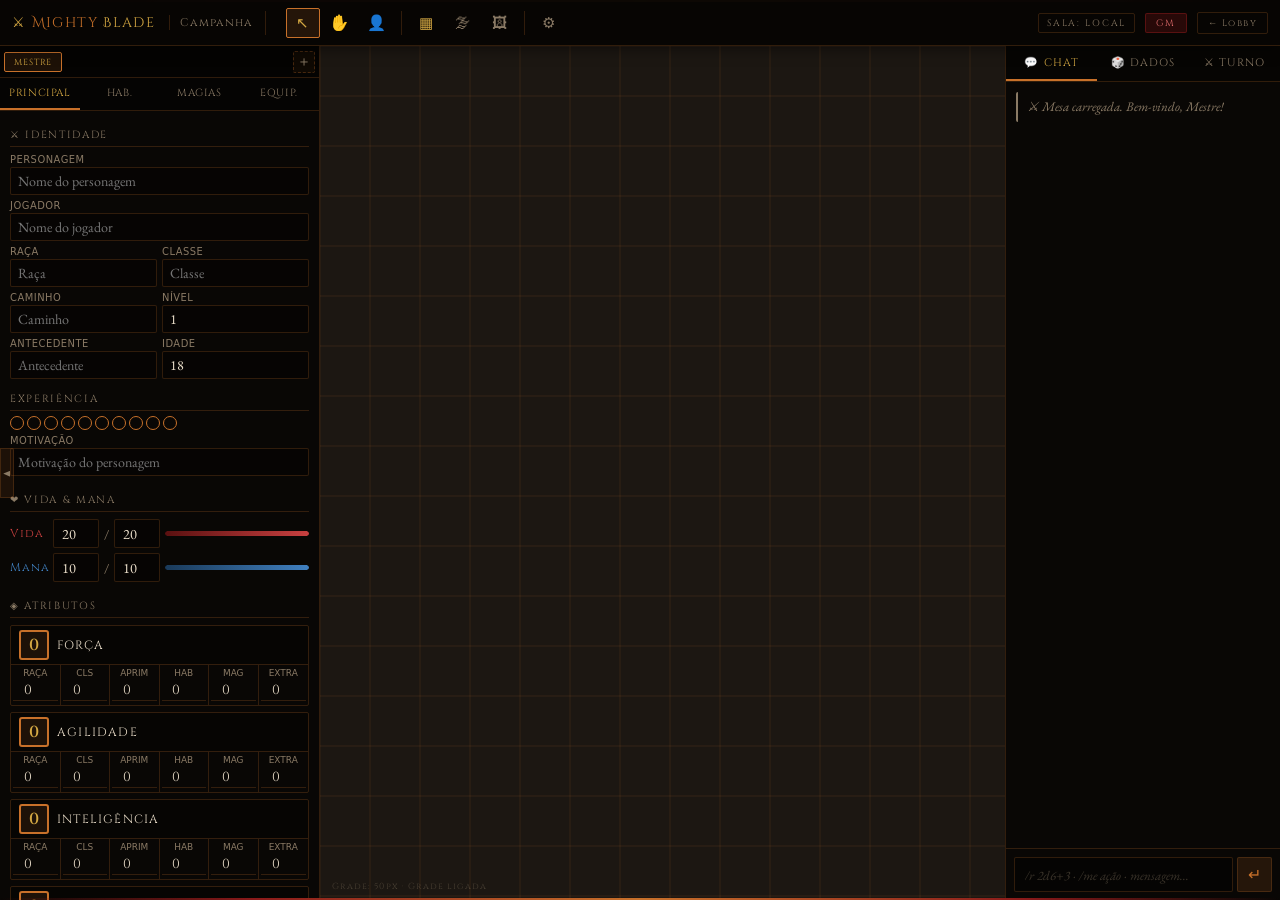
==== commit 2dc6c167: "imagens e mais imagens" ====
--- a/mesa.html
+++ b/mesa.html
@@ -728,6 +728,37 @@
 }
 .ftab-ficha-wrap:hover .ftab-del { opacity: 1; }
 .ftab-del:hover { color: #e87070; background: rgba(139,26,26,0.25); opacity: 1; }
+
+/* ── Galeria de Imagens de Fundo ── */
+.bg-gallery {
+  display: grid; grid-template-columns: repeat(auto-fill, minmax(130px, 1fr));
+  gap: 8px; max-height: 320px; overflow-y: auto; margin-bottom: 12px;
+}
+.bg-gallery::-webkit-scrollbar { width: 4px; }
+.bg-gallery::-webkit-scrollbar-thumb { background: var(--border); border-radius: 2px; }
+.bg-thumb {
+  position: relative; border-radius: 4px; overflow: hidden;
+  border: 2px solid transparent; cursor: pointer; transition: border-color 0.15s;
+  aspect-ratio: 16/9; background: #111;
+}
+.bg-thumb img { width: 100%; height: 100%; object-fit: cover; display: block; }
+.bg-thumb.active { border-color: var(--ember); }
+.bg-thumb:hover .bg-thumb-actions { opacity: 1; }
+.bg-thumb-actions {
+  position: absolute; inset: 0; background: rgba(0,0,0,0.65);
+  display: flex; flex-direction: column; align-items: center; justify-content: center;
+  gap: 5px; opacity: 0; transition: opacity 0.15s;
+}
+.bg-thumb-actions button { font-size: 0.7rem; padding: 3px 8px; }
+.bg-upload-progress {
+  height: 6px; background: rgba(255,255,255,0.08); border-radius: 3px;
+  margin: 8px 0 14px; overflow: hidden; display: none;
+}
+.bg-upload-progress .bar {
+  height: 100%; background: var(--ember); border-radius: 3px;
+  transition: width 0.2s; width: 0%;
+}
+.bg-empty-msg { color: var(--dim); font-size: 0.82rem; text-align: center; padding: 20px 0; }
 </style>
 </head>
 <body>
@@ -751,6 +782,7 @@
     <div class="tool-sep"></div>
     <button class="tool-btn on" id="btn-grid" onclick="toggleGrid()" title="Grade (G)">▦</button>
     <button class="tool-btn" id="btn-fog" onclick="toggleFog()" title="Névoa de Guerra (F)">🌫</button>
+    <button class="tool-btn" id="btn-bg-img" onclick="openBgImageModal()" title="Imagem de Fundo do Mapa">🖼</button>
     <div class="tool-sep"></div>
     <button class="tool-btn" onclick="openGridSettings()" title="Tamanho da Grade">⚙</button>
   </div>
@@ -1148,9 +1180,23 @@
         <input type="number" id="tok-hpmax" class="mb-input" value="10" min="1">
       </div>
     </div>
-    <div class="ficha-field" style="margin-bottom:16px">
+    <div class="ficha-field" style="margin-bottom:12px">
       <label>Cor do Token</label>
       <div class="color-picker-row" id="color-picker"></div>
+    </div>
+    <div class="ficha-field" style="margin-bottom:16px">
+      <label>Foto do Token <span style="color:var(--dim);font-size:0.75rem">(opcional)</span></label>
+      <div style="display:flex;align-items:center;gap:10px">
+        <div style="width:44px;height:44px;border-radius:50%;background:rgba(0,0,0,0.5);border:1px solid var(--border);overflow:hidden;display:flex;align-items:center;justify-content:center;font-size:1.3rem;flex-shrink:0">
+          <img id="add-tok-img-prev" style="display:none;width:100%;height:100%;object-fit:cover" src="">
+          <span id="add-tok-img-ico">📷</span>
+        </div>
+        <label class="cta-btn sm" style="cursor:pointer;margin:0">
+          📷 Enviar imagem
+          <input type="file" id="add-tok-file" accept="image/*" style="display:none" onchange="handleAddTokenFile(this)">
+        </label>
+        <button class="cta-btn sm danger" id="add-tok-clear" onclick="clearAddTokenImg()" style="display:none">✕</button>
+      </div>
     </div>
     <button class="cta-btn" onclick="confirmAddToken()">✦ Adicionar ao Mapa</button>
   </div>
@@ -1174,10 +1220,45 @@
         <input type="number" id="edit-tok-hpmax" class="mb-input" min="1">
       </div>
     </div>
+    <div class="ficha-field" style="margin-bottom:16px">
+      <label>Foto do Token <span style="color:var(--dim);font-size:0.75rem">(opcional)</span></label>
+      <div style="display:flex;align-items:center;gap:10px">
+        <div style="width:44px;height:44px;border-radius:50%;background:rgba(0,0,0,0.5);border:1px solid var(--border);overflow:hidden;display:flex;align-items:center;justify-content:center;font-size:1.3rem;flex-shrink:0">
+          <img id="edit-tok-img-prev" style="display:none;width:100%;height:100%;object-fit:cover" src="">
+          <span id="edit-tok-img-ico">📷</span>
+        </div>
+        <label class="cta-btn sm" style="cursor:pointer;margin:0">
+          📷 Enviar imagem
+          <input type="file" id="edit-tok-file" accept="image/*" style="display:none" onchange="handleEditTokenFile(this)">
+        </label>
+        <button class="cta-btn sm danger" id="edit-tok-clear" onclick="clearEditTokenImg()" style="display:none">✕</button>
+      </div>
+    </div>
     <div style="display:flex;gap:8px">
       <button class="cta-btn" onclick="confirmEditToken()">✦ Salvar</button>
       <button class="cta-btn danger sm" onclick="removeToken(document.getElementById('edit-tok-id').value); closeModal('modal-edit-token')">🗑 Remover</button>
     </div>
+  </div>
+</div>
+
+<!-- ═══════════════ MODAL — Fundo do Mapa ═══════════════ -->
+<div class="modal-overlay" id="modal-bg-image" style="display:none" onclick="if(event.target===this) closeModal('modal-bg-image')">
+  <div class="modal-box" style="max-width:520px">
+    <button class="modal-close" onclick="closeModal('modal-bg-image')">✕</button>
+    <div class="modal-title">🖼 Imagens de Fundo do Mapa</div>
+    <div style="margin-bottom:6px; color:var(--dim); font-size:0.8rem">
+      Recomendado: 1920×1080 JPG/PNG. A imagem é armazenada no Firebase Storage.
+    </div>
+    <div style="display:flex;gap:8px;align-items:center;margin-bottom:4px">
+      <label class="cta-btn sm" style="cursor:pointer;margin:0">
+        ⬆ Enviar nova imagem
+        <input type="file" id="bg-img-file" accept="image/*" style="display:none" onchange="uploadBgImage(this)">
+      </label>
+      <button class="cta-btn sm danger" onclick="removeBgImage()" id="btn-remove-bg" style="display:none">✕ Remover fundo</button>
+    </div>
+    <div class="bg-upload-progress" id="bg-upload-progress"><div class="bar" id="bg-progress-bar"></div></div>
+    <div id="bg-upload-status" style="font-size:0.78rem;color:var(--dim);margin-bottom:8px;display:none"></div>
+    <div class="bg-gallery" id="bg-gallery"></div>
   </div>
 </div>
 
@@ -1226,6 +1307,7 @@
 <script src="https://www.gstatic.com/firebasejs/9.23.0/firebase-app-compat.js"></script>
 <script src="https://www.gstatic.com/firebasejs/9.23.0/firebase-database-compat.js"></script>
 <script src="https://www.gstatic.com/firebasejs/9.23.0/firebase-auth-compat.js"></script>
+<script src="https://www.gstatic.com/firebasejs/9.23.0/firebase-storage-compat.js"></script>
 <!-- Credenciais do Firebase -->
 <script src="firebase-config.js"></script>
 <script src="mb-state.js"></script>
@@ -1305,7 +1387,9 @@
         // Configurações do mapa (grade, névoa, fundo) — SEM tokens
         onMapUpdate(settings) {
           const { tokens: _t, ...s } = settings; // ignora tokens se vier no path antigo
+          const prevBg = MAP_DATA.bgImageURL;
           MAP_DATA = { ...MAP_DATA, ...s };
+          if (MAP_DATA.bgImageURL !== prevBg) _bgImageCache = null; // força reload se fundo mudou
           renderGrid();
           document.getElementById('fog-overlay').style.display = MAP_DATA.fogActive ? 'block' : 'none';
           document.getElementById('btn-fog').classList.toggle('on', MAP_DATA.fogActive);
@@ -1334,20 +1418,34 @@
       });
     }
 
-    // ── GM: carrega dados e finaliza ──
+    // ── GM: carrega fichas + mapa + tokens do Firebase (igual ao player) ──
     if (role === 'gm') {
-      CHAR_ID   = 'char_gm';
-      CHAR_DATA = MBState.char.get(CHAR_ID);
-      // Carrega mapa e tokens frescos do Firebase
-      MBState.map.loadFromFirebase(code, freshSettings => {
-        if (freshSettings) {
-          MAP_DATA = { ...MAP_DATA, ...freshSettings };
-          renderGrid();
+      const gmPid = 'gm';
+      CHAR_ID = 'char_gm';
+
+      MBState.charList.loadFromFirebase(code, gmPid, fichasList => {
+        if (fichasList.length === 0) {
+          ALL_FICHAS = [{ id: 'char_gm', label: 'Mestre' }];
+          MBState.charList.save(code, gmPid, ALL_FICHAS);
+        } else {
+          ALL_FICHAS = fichasList;
+          CHAR_ID = ALL_FICHAS[0].id;
         }
-        MBState.tokens.loadFromFirebase(code, tokens => {
-          MAP_DATA.tokens = tokens;
-          renderTokens();
-          finalizarInit(false);
+
+        MBState.char.loadFromFirebase(code, CHAR_ID, fbData => {
+          CHAR_DATA = fbData || MBState.char.get(CHAR_ID);
+
+          MBState.map.loadFromFirebase(code, freshSettings => {
+            if (freshSettings) {
+              MAP_DATA = { ...MAP_DATA, ...freshSettings };
+              renderGrid();
+            }
+            MBState.tokens.loadFromFirebase(code, tokens => {
+              MAP_DATA.tokens = tokens;
+              renderTokens();
+              finalizarInit(false);
+            });
+          });
         });
       });
       return;
@@ -1405,14 +1503,13 @@
     renderInitList();
     loadChatHistory();
 
-    // Ficha no painel esquerdo: disponível para TODOS (GM e players)
+    // Switcher de fichas: disponível para TODOS (GM e players)
+    renderFichasSwitcher();
     if (isPlayer) {
-      // Player: mostra switcher e cria token automático
-      renderFichasSwitcher();
+      // Player: cria token automático no mapa
       const _pid = name.replace(/\s/g, '_');
       ensurePlayerToken(_pid);
     }
-    // GM: painel esquerdo já visível por padrão (com ficha do mestre)
 
     setupFichaAutosave();
     setupColorPicker();
@@ -1455,18 +1552,42 @@
 /* ══════════════════════════════════════════════════════════════
    GRADE (CANVAS)
 ══════════════════════════════════════════════════════════════ */
+let _bgImageCache = null; // { url, img } — imagem de fundo em cache
+
 function renderGrid() {
   const canvas = document.getElementById('grid-canvas');
   const ctx    = canvas.getContext('2d');
   const gs     = MAP_DATA.gridSize || 50;
 
   ctx.clearRect(0, 0, canvas.width, canvas.height);
-  ctx.fillStyle = MAP_DATA.bgColor || '#1c1712';
-  ctx.fillRect(0, 0, canvas.width, canvas.height);
+
+  // ── Fundo: imagem ou cor sólida ──
+  if (MAP_DATA.bgImageURL) {
+    if (!_bgImageCache || _bgImageCache.url !== MAP_DATA.bgImageURL) {
+      // Carrega imagem e re-renderiza quando pronta
+      _bgImageCache = { url: MAP_DATA.bgImageURL, img: null };
+      const imgEl = new Image();
+      imgEl.crossOrigin = 'anonymous';
+      imgEl.onload = () => { _bgImageCache.img = imgEl; renderGrid(); };
+      imgEl.onerror = () => { _bgImageCache = null; renderGrid(); };
+      imgEl.src = MAP_DATA.bgImageURL;
+    }
+    if (_bgImageCache && _bgImageCache.img) {
+      ctx.drawImage(_bgImageCache.img, 0, 0, canvas.width, canvas.height);
+    } else {
+      ctx.fillStyle = MAP_DATA.bgColor || '#1c1712';
+      ctx.fillRect(0, 0, canvas.width, canvas.height);
+    }
+  } else {
+    ctx.fillStyle = MAP_DATA.bgColor || '#1c1712';
+    ctx.fillRect(0, 0, canvas.width, canvas.height);
+  }
 
   if (!MAP_DATA.showGrid) return;
 
-  ctx.strokeStyle = 'rgba(200,113,42,0.18)';
+  // Linhas da grade com opacidade maior quando há imagem de fundo
+  const gridOpacity = MAP_DATA.bgImageURL ? 0.35 : 0.18;
+  ctx.strokeStyle = `rgba(200,113,42,${gridOpacity})`;
   ctx.lineWidth = 0.8;
 
   for (let x = 0; x <= canvas.width; x += gs) {
@@ -1507,6 +1628,141 @@
 
 function updateMapInfo() {
   document.getElementById('map-info').textContent = `Grade: ${MAP_DATA.gridSize||50}px · ${MAP_DATA.showGrid?'Grade ligada':'Grade desligada'}`;
+}
+
+/* ══════════════════════════════════════════════════════════════
+   IMAGEM DE FUNDO DO MAPA — Firebase Storage + Realtime DB
+══════════════════════════════════════════════════════════════ */
+
+function openBgImageModal() {
+  // Mostra/oculta botão "remover fundo"
+  document.getElementById('btn-remove-bg').style.display = MAP_DATA.bgImageURL ? '' : 'none';
+  document.getElementById('bg-img-file').value = '';
+  document.getElementById('bg-upload-progress').style.display = 'none';
+  document.getElementById('bg-upload-status').style.display = 'none';
+  loadBgGallery();
+  openModal('modal-bg-image');
+}
+
+function loadBgGallery() {
+  const gallery = document.getElementById('bg-gallery');
+  gallery.innerHTML = '<div class="bg-empty-msg">Carregando…</div>';
+  const code = SESSION.code;
+  if (!code || code === 'LOCAL' || typeof firebase === 'undefined') {
+    gallery.innerHTML = '<div class="bg-empty-msg">Sem acesso ao Firebase.</div>'; return;
+  }
+  firebase.database().ref('mesas/' + code + '/bgImages').once('value', snap => {
+    const data = snap.val();
+    gallery.innerHTML = '';
+    if (!data) {
+      gallery.innerHTML = '<div class="bg-empty-msg">Nenhuma imagem enviada ainda.</div>'; return;
+    }
+    Object.entries(data).forEach(([key, entry]) => {
+      const isActive = MAP_DATA.bgImageURL === entry.url;
+      const wrap = document.createElement('div');
+      wrap.className = 'bg-thumb' + (isActive ? ' active' : '');
+      wrap.innerHTML = `
+        <img src="${entry.url}" alt="${entry.name || 'fundo'}" loading="lazy">
+        <div class="bg-thumb-actions">
+          <button class="cta-btn sm" onclick="setBgImage('${entry.url}')">✦ Usar</button>
+          <button class="cta-btn sm danger" onclick="deleteBgImage('${key}','${entry.url}','${entry.storagePath||''}')">🗑 Deletar</button>
+        </div>`;
+      gallery.appendChild(wrap);
+    });
+  }).catch(() => {
+    gallery.innerHTML = '<div class="bg-empty-msg">Erro ao carregar imagens.</div>';
+  });
+}
+
+function uploadBgImage(input) {
+  const file = input.files[0];
+  if (!file) return;
+  const code = SESSION.code;
+  if (!code || code === 'LOCAL') { showToast('⚠ Sem sala conectada.'); return; }
+  if (typeof firebase === 'undefined' || !firebase.storage) { showToast('⚠ Firebase Storage não disponível.'); return; }
+
+  const ts = Date.now();
+  const safeName = file.name.replace(/[^a-zA-Z0-9._-]/g, '_');
+  const storagePath = 'mesas/' + code + '/backgrounds/' + ts + '-' + safeName;
+
+  const progressWrap = document.getElementById('bg-upload-progress');
+  const progressBar  = document.getElementById('bg-progress-bar');
+  const statusEl     = document.getElementById('bg-upload-status');
+  progressWrap.style.display = 'block';
+  statusEl.style.display = 'block';
+  statusEl.textContent = 'Enviando…';
+  progressBar.style.width = '0%';
+
+  const storageRef = firebase.storage().ref(storagePath);
+  const uploadTask = storageRef.put(file);
+
+  uploadTask.on('state_changed',
+    snapshot => {
+      const pct = Math.round((snapshot.bytesTransferred / snapshot.totalBytes) * 100);
+      progressBar.style.width = pct + '%';
+      statusEl.textContent = 'Enviando… ' + pct + '%';
+    },
+    err => {
+      statusEl.textContent = '⚠ Erro: ' + err.message;
+      progressWrap.style.display = 'none';
+    },
+    () => {
+      uploadTask.snapshot.ref.getDownloadURL().then(url => {
+        // Salva referência no Realtime Database
+        const entry = { url, name: safeName, storagePath, uploadedAt: ts };
+        firebase.database().ref('mesas/' + code + '/bgImages/' + ts).set(entry).then(() => {
+          progressWrap.style.display = 'none';
+          statusEl.textContent = '✦ Enviado!';
+          setTimeout(() => { statusEl.style.display = 'none'; }, 2000);
+          input.value = '';
+          document.getElementById('btn-remove-bg').style.display = '';
+          loadBgGallery();
+          setBgImage(url); // Aplica automaticamente como fundo
+        });
+      });
+    }
+  );
+}
+
+function setBgImage(url) {
+  MAP_DATA.bgImageURL = url;
+  _bgImageCache = null; // força reload da imagem em cache
+  saveMap();
+  renderGrid();
+  document.getElementById('btn-remove-bg').style.display = '';
+  // Atualiza bordas ativas na galeria
+  document.querySelectorAll('.bg-thumb').forEach(el => {
+    const img = el.querySelector('img');
+    el.classList.toggle('active', img && img.src === url);
+  });
+  showToast('🖼 Fundo aplicado!');
+}
+
+function removeBgImage() {
+  delete MAP_DATA.bgImageURL;
+  _bgImageCache = null;
+  saveMap();
+  renderGrid();
+  document.getElementById('btn-remove-bg').style.display = 'none';
+  document.querySelectorAll('.bg-thumb').forEach(el => el.classList.remove('active'));
+  showToast('✦ Fundo removido.');
+}
+
+function deleteBgImage(key, url, storagePath) {
+  if (!confirm('Deletar esta imagem do Firebase?\nEla será removida permanentemente do armazenamento.')) return;
+  const code = SESSION.code;
+  // Remove do Storage (se path disponível)
+  if (storagePath && typeof firebase !== 'undefined' && firebase.storage) {
+    firebase.storage().ref(storagePath).delete().catch(() => {}); // ignora erro se já deletado
+  }
+  // Remove do Realtime DB
+  if (code && code !== 'LOCAL') {
+    firebase.database().ref('mesas/' + code + '/bgImages/' + key).remove().catch(() => {});
+  }
+  // Se era o fundo ativo, remove
+  if (MAP_DATA.bgImageURL === url) removeBgImage();
+  showToast('🗑 Imagem deletada.');
+  loadBgGallery();
 }
 
 /* ══════════════════════════════════════════════════════════════
@@ -1636,12 +1892,18 @@
 
 function openAddToken(mapX, mapY) {
   pendingTokenPos = (mapX !== null) ? { x: mapX, y: mapY } : null;
+  _pendingAddTokenImg = undefined;
   document.getElementById('tok-name').value = '';
   document.getElementById('tok-icon').value = '👤';
   document.getElementById('tok-hp').value = '10';
   document.getElementById('tok-hpmax').value = '10';
   // Reset cor
   document.querySelectorAll('#color-picker .color-dot').forEach((d, i) => d.classList.toggle('selected', i === 0));
+  // Reset preview de foto
+  document.getElementById('add-tok-img-prev').style.display = 'none';
+  document.getElementById('add-tok-img-ico').style.display = '';
+  document.getElementById('add-tok-clear').style.display = 'none';
+  document.getElementById('add-tok-file').value = '';
   openModal('modal-token');
   setTimeout(() => document.getElementById('tok-name').focus(), 100);
 }
@@ -1667,7 +1929,8 @@
     py = Math.floor(my / gs) * gs + gs / 2;
   }
 
-  const token = { id: 'tok_' + Date.now(), name, icon, color, hp, hpMax, x: px, y: py, size: gs };
+  const imgSrc = _pendingAddTokenImg || null;
+  const token = { id: 'tok_' + Date.now(), name, icon, color, hp, hpMax, x: px, y: py, size: gs, imgSrc };
   if (!Array.isArray(MAP_DATA.tokens)) MAP_DATA.tokens = [];
   MAP_DATA.tokens.push(token);
   createTokenEl(token);
@@ -1776,12 +2039,25 @@
 }
 
 function openEditToken(id) {
-  const token = MAP_DATA.tokens.find(t => t.id === id);
+  const token = (MAP_DATA.tokens || []).find(t => t.id === id);
   if (!token) return;
+  _pendingEditTokenImg = undefined; // undefined = sem mudança
   document.getElementById('edit-tok-id').value    = token.id;
   document.getElementById('edit-tok-name').value  = token.name;
   document.getElementById('edit-tok-hp').value    = token.hp;
   document.getElementById('edit-tok-hpmax').value = token.hpMax;
+  // Popula preview de foto
+  const prevImg = document.getElementById('edit-tok-img-prev');
+  const prevIco = document.getElementById('edit-tok-img-ico');
+  const clearBtn = document.getElementById('edit-tok-clear');
+  if (token.imgSrc) {
+    prevImg.src = token.imgSrc; prevImg.style.display = 'block';
+    prevIco.style.display = 'none'; clearBtn.style.display = '';
+  } else {
+    prevImg.style.display = 'none'; prevIco.style.display = '';
+    clearBtn.style.display = 'none';
+  }
+  document.getElementById('edit-tok-file').value = '';
   openModal('modal-edit-token');
 }
 
@@ -1792,6 +2068,7 @@
   token.name  = document.getElementById('edit-tok-name').value.trim() || token.name;
   token.hp    = parseInt(document.getElementById('edit-tok-hp').value) || 0;
   token.hpMax = parseInt(document.getElementById('edit-tok-hpmax').value) || token.hpMax;
+  if (_pendingEditTokenImg !== undefined) token.imgSrc = _pendingEditTokenImg; // null = remover, string = nova foto
   renderTokens();
   saveToken(token);
   closeModal('modal-edit-token');
@@ -2318,6 +2595,10 @@
   if (!sw) return;
   sw.style.display = 'flex';
 
+  // Botão de avatar só para players (vinculado ao token deles no mapa)
+  const avatarBtn = document.getElementById('ftab-avatar-btn');
+  if (avatarBtn) avatarBtn.style.display = SESSION.role === 'gm' ? 'none' : '';
+
   const row = document.getElementById('fichas-tabs-row');
   if (!row) return;
   row.innerHTML = '';
@@ -2355,7 +2636,7 @@
   const label = ficha.label || ('Ficha ' + (index + 1));
   if (!confirm('Apagar a ficha "' + label + '"?\nEsta ação não pode ser desfeita.')) return;
 
-  const pid    = SESSION.name.replace(/\s/g, '_');
+  const pid    = SESSION.role === 'gm' ? 'gm' : SESSION.name.replace(/\s/g, '_');
   const charId = ficha.id;
 
   ALL_FICHAS.splice(index, 1);
@@ -2392,10 +2673,12 @@
 
 /* Cria uma nova ficha (companion/animal) */
 function addNewFicha() {
-  const label = prompt('Nome da nova ficha\n(ex: Companion, Animal Companheiro, Alter-ego):', 'Companion');
+  const defaultLabel = SESSION.role === 'gm' ? 'Goblin' : 'Companion';
+  const promptHint   = SESSION.role === 'gm' ? '(ex: Goblin, Orc, Chefe, NPC…)' : '(ex: Companion, Animal, Alter-ego)';
+  const label = prompt('Nome da nova ficha\n' + promptHint + ':', defaultLabel);
   if (!label || !label.trim()) return;
 
-  const pid       = SESSION.name.replace(/\s/g, '_');
+  const pid       = SESSION.role === 'gm' ? 'gm' : SESSION.name.replace(/\s/g, '_');
   const newCharId = 'char_' + pid + '_' + Date.now();
   const newChar   = { ...MBState.char.default(newCharId), nome: label.trim(), id: newCharId };
 
@@ -2489,6 +2772,70 @@
 }
 
 /* ══════════════════════════════════════════════════════════════
+   FOTO DE TOKEN — Upload e crop para qualquer token
+   _pendingAddTokenImg : undefined=sem mudança | string=nova foto
+   _pendingEditTokenImg: undefined=sem mudança | null=remover | string=nova foto
+══════════════════════════════════════════════════════════════ */
+let _pendingAddTokenImg  = undefined;
+let _pendingEditTokenImg = undefined;
+
+/* Função utilitária: lê File, crop quadrado 128×128, retorna base64 via callback */
+function _cropTokenImage(file, cb) {
+  const reader = new FileReader();
+  reader.onload = e => {
+    const img = new Image();
+    img.onload = () => {
+      const canvas = document.createElement('canvas');
+      canvas.width = canvas.height = 128;
+      const ctx = canvas.getContext('2d');
+      const minSide = Math.min(img.width, img.height);
+      const sx = (img.width  - minSide) / 2;
+      const sy = (img.height - minSide) / 2;
+      ctx.drawImage(img, sx, sy, minSide, minSide, 0, 0, 128, 128);
+      cb(canvas.toDataURL('image/jpeg', 0.82));
+    };
+    img.src = e.target.result;
+  };
+  reader.readAsDataURL(file);
+}
+
+function handleAddTokenFile(input) {
+  const file = input.files[0]; if (!file) return;
+  _cropTokenImage(file, b64 => {
+    _pendingAddTokenImg = b64;
+    const prev = document.getElementById('add-tok-img-prev');
+    prev.src = b64; prev.style.display = 'block';
+    document.getElementById('add-tok-img-ico').style.display = 'none';
+    document.getElementById('add-tok-clear').style.display = '';
+  });
+}
+function clearAddTokenImg() {
+  _pendingAddTokenImg = undefined;
+  document.getElementById('add-tok-img-prev').style.display = 'none';
+  document.getElementById('add-tok-img-ico').style.display = '';
+  document.getElementById('add-tok-clear').style.display = 'none';
+  document.getElementById('add-tok-file').value = '';
+}
+
+function handleEditTokenFile(input) {
+  const file = input.files[0]; if (!file) return;
+  _cropTokenImage(file, b64 => {
+    _pendingEditTokenImg = b64;
+    const prev = document.getElementById('edit-tok-img-prev');
+    prev.src = b64; prev.style.display = 'block';
+    document.getElementById('edit-tok-img-ico').style.display = 'none';
+    document.getElementById('edit-tok-clear').style.display = '';
+  });
+}
+function clearEditTokenImg() {
+  _pendingEditTokenImg = null; // null = remover a foto ao salvar
+  document.getElementById('edit-tok-img-prev').style.display = 'none';
+  document.getElementById('edit-tok-img-ico').style.display = '';
+  document.getElementById('edit-tok-clear').style.display = 'none';
+  document.getElementById('edit-tok-file').value = '';
+}
+
+/* ══════════════════════════════════════════════════════════════
    AVATAR DO PLAYER — Upload, crop e sincronização
 ══════════════════════════════════════════════════════════════ */
 let _pendingAvatarBase64 = null;
@@ -2625,7 +2972,7 @@
 function showFichaCtxMenu(e, index) {
   const ficha = ALL_FICHAS[index];
   const label = ficha.label || ('Ficha ' + (index + 1));
-  const pid   = SESSION.name.replace(/\s/g, '_');
+  const pid   = SESSION.role === 'gm' ? 'gm' : SESSION.name.replace(/\s/g, '_');
 
   const novoNome = prompt('Renomear ficha:', label);
   if (novoNome && novoNome.trim()) {
@@ -2803,6 +3150,7 @@
       closeRollModePopup();
       closeModal('modal-token');
       closeModal('modal-edit-token');
+      closeModal('modal-bg-image');
       deselectToken();
       break;
   }
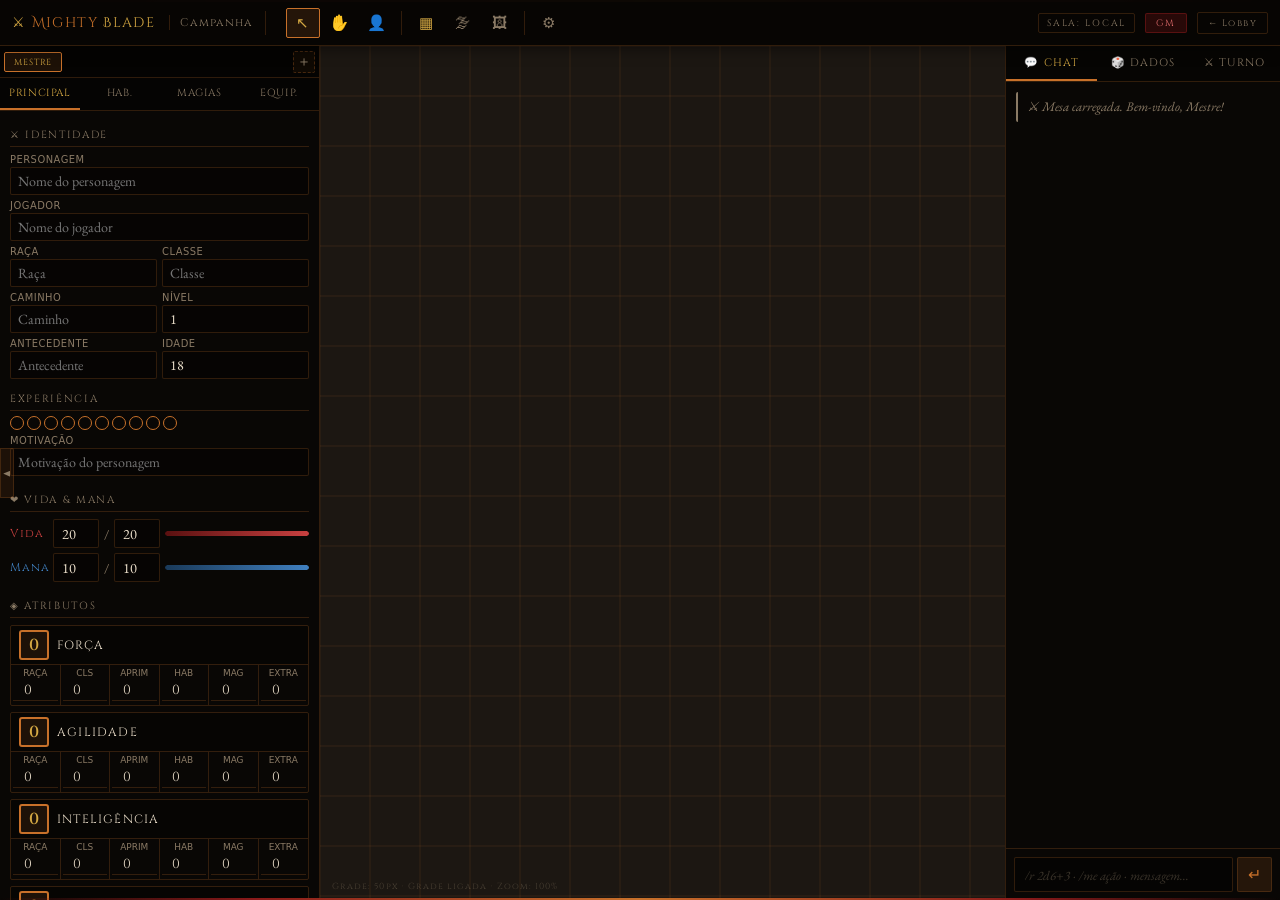
==== commit 2817cfbc: "zoom e pan" ====
--- a/mesa.html
+++ b/mesa.html
@@ -95,6 +95,7 @@
 .map-stage {
   position: absolute; top: 0; left: 0;
   width: 3000px; height: 3000px;
+  transform-origin: 0 0;
   cursor: crosshair;
 }
 #grid-canvas {
@@ -1064,7 +1065,7 @@
 
   <!-- ── MAPA CENTRAL ── -->
   <main class="map-container" id="map-container"
-        oncontextmenu="return false"
+        oncontextmenu="mapContextMenu(event)"
         onmousedown="mapMouseDown(event)"
         onmousemove="mapMouseMove(event)"
         onmouseup="mapMouseUp(event)"
@@ -1247,7 +1248,7 @@
     <button class="modal-close" onclick="closeModal('modal-bg-image')">✕</button>
     <div class="modal-title">🖼 Imagens de Fundo do Mapa</div>
     <div style="margin-bottom:6px; color:var(--dim); font-size:0.8rem">
-      Recomendado: 1920×1080 JPG/PNG. A imagem é armazenada no Firebase Storage.
+      Qualquer resolução — o site comprime automaticamente para 1280px, ~100 KB. Salvo no banco de dados gratuito do Firebase.
     </div>
     <div style="display:flex;gap:8px;align-items:center;margin-bottom:4px">
       <label class="cta-btn sm" style="cursor:pointer;margin:0">
@@ -1307,7 +1308,6 @@
 <script src="https://www.gstatic.com/firebasejs/9.23.0/firebase-app-compat.js"></script>
 <script src="https://www.gstatic.com/firebasejs/9.23.0/firebase-database-compat.js"></script>
 <script src="https://www.gstatic.com/firebasejs/9.23.0/firebase-auth-compat.js"></script>
-<script src="https://www.gstatic.com/firebasejs/9.23.0/firebase-storage-compat.js"></script>
 <!-- Credenciais do Firebase -->
 <script src="firebase-config.js"></script>
 <script src="mb-state.js"></script>
@@ -1326,8 +1326,12 @@
 let ACTIVE_TOOL = 'select';
 let SELECTED_TOKEN = null;
 
-// Pan e drag
-let isPanning = false, panStartX = 0, panStartY = 0, panOfsX = 0, panOfsY = 0;
+// Pan, zoom e drag
+let isPanning       = false, panStartX = 0, panStartY = 0, panOfsX = 0, panOfsY = 0;
+let isRightPanning  = false; // pan com botão direito segurado
+let rightDragDist   = 0;     // distância percorrida no right-drag (para distinguir click de drag)
+let rightDragStartX = 0, rightDragStartY = 0;
+let mapScale        = 1.0;   // zoom atual (0.15 – 3.0)
 let isDraggingToken = false, dragToken = null, dragOffX = 0, dragOffY = 0;
 
 // Context menu state
@@ -1511,6 +1515,14 @@
       ensurePlayerToken(_pid);
     }
 
+    // Botões exclusivos do mestre — oculta para players
+    if (role !== 'gm') {
+      const gmOnly = ['tool-addtoken', 'btn-bg-img', 'btn-fog', 'btn-grid'];
+      gmOnly.forEach(id => { const el = document.getElementById(id); if (el) el.style.display = 'none'; });
+      // Também oculta separador da toolbar entre os botões de mapa
+      document.querySelectorAll('.tool-sep').forEach(sep => sep.style.display = 'none');
+    }
+
     setupFichaAutosave();
     setupColorPicker();
 
@@ -1573,7 +1585,18 @@
       imgEl.src = MAP_DATA.bgImageURL;
     }
     if (_bgImageCache && _bgImageCache.img) {
-      ctx.drawImage(_bgImageCache.img, 0, 0, canvas.width, canvas.height);
+      const img = _bgImageCache.img;
+      const cw = canvas.width, ch = canvas.height;
+      const iw = img.naturalWidth  || img.width;
+      const ih = img.naturalHeight || img.height;
+      // "contain": escala uniforme para caber inteira sem distorcer
+      const scale = Math.min(cw / iw, ch / ih);
+      const dw = iw * scale, dh = ih * scale;
+      const dx = (cw - dw) / 2, dy = (ch - dh) / 2;
+      // Cor sólida nas bordas que sobram
+      ctx.fillStyle = MAP_DATA.bgColor || '#1c1712';
+      ctx.fillRect(0, 0, cw, ch);
+      ctx.drawImage(img, dx, dy, dw, dh);
     } else {
       ctx.fillStyle = MAP_DATA.bgColor || '#1c1712';
       ctx.fillRect(0, 0, canvas.width, canvas.height);
@@ -1627,15 +1650,20 @@
 }
 
 function updateMapInfo() {
-  document.getElementById('map-info').textContent = `Grade: ${MAP_DATA.gridSize||50}px · ${MAP_DATA.showGrid?'Grade ligada':'Grade desligada'}`;
+  const pct = Math.round(mapScale * 100);
+  document.getElementById('map-info').textContent =
+    `Grade: ${MAP_DATA.gridSize||50}px · ${MAP_DATA.showGrid?'Grade ligada':'Grade desligada'} · Zoom: ${pct}%`;
 }
 
 /* ══════════════════════════════════════════════════════════════
-   IMAGEM DE FUNDO DO MAPA — Firebase Storage + Realtime DB
+   IMAGEM DE FUNDO DO MAPA — 100% Realtime Database (gratuito)
+   A imagem é comprimida no browser para ~1280px, JPEG 78%,
+   ficando entre 80-180 KB como base64 — cabe fácil no plano
+   gratuito do Firebase (1 GB de armazenamento no DB).
 ══════════════════════════════════════════════════════════════ */
 
 function openBgImageModal() {
-  // Mostra/oculta botão "remover fundo"
+  if (SESSION.role !== 'gm') return;
   document.getElementById('btn-remove-bg').style.display = MAP_DATA.bgImageURL ? '' : 'none';
   document.getElementById('bg-img-file').value = '';
   document.getElementById('bg-upload-progress').style.display = 'none';
@@ -1658,15 +1686,27 @@
       gallery.innerHTML = '<div class="bg-empty-msg">Nenhuma imagem enviada ainda.</div>'; return;
     }
     Object.entries(data).forEach(([key, entry]) => {
-      const isActive = MAP_DATA.bgImageURL === entry.url;
+      const isActive = MAP_DATA.bgImageURL === entry.dataUrl;
       const wrap = document.createElement('div');
       wrap.className = 'bg-thumb' + (isActive ? ' active' : '');
-      wrap.innerHTML = `
-        <img src="${entry.url}" alt="${entry.name || 'fundo'}" loading="lazy">
-        <div class="bg-thumb-actions">
-          <button class="cta-btn sm" onclick="setBgImage('${entry.url}')">✦ Usar</button>
-          <button class="cta-btn sm danger" onclick="deleteBgImage('${key}','${entry.url}','${entry.storagePath||''}')">🗑 Deletar</button>
-        </div>`;
+      const img = document.createElement('img');
+      img.src = entry.dataUrl;
+      img.alt = entry.name || 'fundo';
+      img.loading = 'lazy';
+      const actions = document.createElement('div');
+      actions.className = 'bg-thumb-actions';
+      const useBtn = document.createElement('button');
+      useBtn.className = 'cta-btn sm';
+      useBtn.textContent = '✦ Usar';
+      useBtn.onclick = () => setBgImage(entry.dataUrl);
+      const delBtn = document.createElement('button');
+      delBtn.className = 'cta-btn sm danger';
+      delBtn.textContent = '🗑 Deletar';
+      delBtn.onclick = () => deleteBgImage(key, entry.dataUrl);
+      actions.appendChild(useBtn);
+      actions.appendChild(delBtn);
+      wrap.appendChild(img);
+      wrap.appendChild(actions);
       gallery.appendChild(wrap);
     });
   }).catch(() => {
@@ -1674,72 +1714,82 @@
   });
 }
 
+/* Comprime a imagem para no máximo 1280px de largura, JPEG 78% */
+function _compressBgImage(file, cb) {
+  const reader = new FileReader();
+  reader.onload = e => {
+    const img = new Image();
+    img.onload = () => {
+      const MAX_W = 1280;
+      let w = img.width, h = img.height;
+      if (w > MAX_W) { h = Math.round(h * MAX_W / w); w = MAX_W; }
+      const canvas = document.createElement('canvas');
+      canvas.width = w; canvas.height = h;
+      canvas.getContext('2d').drawImage(img, 0, 0, w, h);
+      cb(canvas.toDataURL('image/jpeg', 0.78));
+    };
+    img.src = e.target.result;
+  };
+  reader.readAsDataURL(file);
+}
+
 function uploadBgImage(input) {
+  if (SESSION.role !== 'gm') return;
   const file = input.files[0];
   if (!file) return;
   const code = SESSION.code;
   if (!code || code === 'LOCAL') { showToast('⚠ Sem sala conectada.'); return; }
-  if (typeof firebase === 'undefined' || !firebase.storage) { showToast('⚠ Firebase Storage não disponível.'); return; }
-
-  const ts = Date.now();
-  const safeName = file.name.replace(/[^a-zA-Z0-9._-]/g, '_');
-  const storagePath = 'mesas/' + code + '/backgrounds/' + ts + '-' + safeName;
 
   const progressWrap = document.getElementById('bg-upload-progress');
   const progressBar  = document.getElementById('bg-progress-bar');
   const statusEl     = document.getElementById('bg-upload-status');
   progressWrap.style.display = 'block';
+  progressBar.style.width = '30%';
   statusEl.style.display = 'block';
-  statusEl.textContent = 'Enviando…';
-  progressBar.style.width = '0%';
-
-  const storageRef = firebase.storage().ref(storagePath);
-  const uploadTask = storageRef.put(file);
-
-  uploadTask.on('state_changed',
-    snapshot => {
-      const pct = Math.round((snapshot.bytesTransferred / snapshot.totalBytes) * 100);
-      progressBar.style.width = pct + '%';
-      statusEl.textContent = 'Enviando… ' + pct + '%';
-    },
-    err => {
-      statusEl.textContent = '⚠ Erro: ' + err.message;
-      progressWrap.style.display = 'none';
-    },
-    () => {
-      uploadTask.snapshot.ref.getDownloadURL().then(url => {
-        // Salva referência no Realtime Database
-        const entry = { url, name: safeName, storagePath, uploadedAt: ts };
-        firebase.database().ref('mesas/' + code + '/bgImages/' + ts).set(entry).then(() => {
+  statusEl.textContent = 'Comprimindo imagem…';
+
+  _compressBgImage(file, dataUrl => {
+    const sizeKB = Math.round(dataUrl.length * 0.75 / 1024);
+    progressBar.style.width = '70%';
+    statusEl.textContent = 'Salvando (' + sizeKB + ' KB)…';
+
+    const ts = Date.now();
+    const name = file.name.replace(/[^a-zA-Z0-9._-]/g, '_');
+    const entry = { dataUrl, name, uploadedAt: ts };
+
+    firebase.database().ref('mesas/' + code + '/bgImages/' + ts).set(entry)
+      .then(() => {
+        progressBar.style.width = '100%';
+        statusEl.textContent = '✦ Salvo! (' + sizeKB + ' KB)';
+        setTimeout(() => {
           progressWrap.style.display = 'none';
-          statusEl.textContent = '✦ Enviado!';
-          setTimeout(() => { statusEl.style.display = 'none'; }, 2000);
-          input.value = '';
-          document.getElementById('btn-remove-bg').style.display = '';
-          loadBgGallery();
-          setBgImage(url); // Aplica automaticamente como fundo
-        });
+          statusEl.style.display = 'none';
+        }, 2000);
+        input.value = '';
+        loadBgGallery();
+        setBgImage(dataUrl);
+      })
+      .catch(err => {
+        statusEl.textContent = '⚠ Erro: ' + err.message;
+        progressWrap.style.display = 'none';
       });
-    }
-  );
-}
-
-function setBgImage(url) {
-  MAP_DATA.bgImageURL = url;
-  _bgImageCache = null; // força reload da imagem em cache
+  });
+}
+
+function setBgImage(dataUrl) {
+  MAP_DATA.bgImageURL = dataUrl;
+  _bgImageCache = null;
   saveMap();
   renderGrid();
   document.getElementById('btn-remove-bg').style.display = '';
-  // Atualiza bordas ativas na galeria
   document.querySelectorAll('.bg-thumb').forEach(el => {
-    const img = el.querySelector('img');
-    el.classList.toggle('active', img && img.src === url);
+    el.classList.toggle('active', el.querySelector('img') && el.querySelector('img').src === dataUrl);
   });
   showToast('🖼 Fundo aplicado!');
 }
 
 function removeBgImage() {
-  delete MAP_DATA.bgImageURL;
+  MAP_DATA.bgImageURL = ''; // string vazia em vez de delete — Firebase envia '' para todos os clientes
   _bgImageCache = null;
   saveMap();
   renderGrid();
@@ -1748,19 +1798,14 @@
   showToast('✦ Fundo removido.');
 }
 
-function deleteBgImage(key, url, storagePath) {
-  if (!confirm('Deletar esta imagem do Firebase?\nEla será removida permanentemente do armazenamento.')) return;
+function deleteBgImage(key, dataUrl) {
+  if (SESSION.role !== 'gm') return;
+  if (!confirm('Deletar esta imagem?\nEla será removida do banco de dados permanentemente.')) return;
   const code = SESSION.code;
-  // Remove do Storage (se path disponível)
-  if (storagePath && typeof firebase !== 'undefined' && firebase.storage) {
-    firebase.storage().ref(storagePath).delete().catch(() => {}); // ignora erro se já deletado
-  }
-  // Remove do Realtime DB
   if (code && code !== 'LOCAL') {
     firebase.database().ref('mesas/' + code + '/bgImages/' + key).remove().catch(() => {});
   }
-  // Se era o fundo ativo, remove
-  if (MAP_DATA.bgImageURL === url) removeBgImage();
+  if (MAP_DATA.bgImageURL === dataUrl) removeBgImage();
   showToast('🗑 Imagem deletada.');
   loadBgGallery();
 }
@@ -1769,12 +1814,26 @@
    PAN DO MAPA
 ══════════════════════════════════════════════════════════════ */
 function applyPan() {
-  document.getElementById('map-stage').style.transform = `translate(${panOfsX}px, ${panOfsY}px)`;
+  document.getElementById('map-stage').style.transform =
+    `translate(${panOfsX}px, ${panOfsY}px) scale(${mapScale})`;
 }
 
 /* ══════════════════════════════════════════════════════════════
    MOUSE EVENTS NO MAPA
 ══════════════════════════════════════════════════════════════ */
+function mapContextMenu(e) {
+  e.preventDefault();
+  e.stopPropagation();
+  // Se foi um drag (>5px) não abre menu — foi pan, não clique
+  if (rightDragDist > 5) { rightDragDist = 0; return; }
+  rightDragDist = 0;
+  // Se o evento veio de um token, ele já se registrou — não abre o menu do mapa
+  if (e.target.closest('.token')) return;
+  const [mx, my] = clientToMap(e.clientX, e.clientY);
+  ctxMapX = mx; ctxMapY = my; ctxTokenId = null;
+  showCtxMenu(e.clientX, e.clientY, 'map');
+}
+
 function mapMouseDown(e) {
   closeCtxMenu();
 
@@ -1787,11 +1846,16 @@
     e.preventDefault(); return;
   }
 
-  // Botão direito = context menu
+  // Botão direito: inicia pan (drag) — contextmenu cuida do click sem arrastar
   if (e.button === 2) {
-    const [mx, my] = clientToMap(e.clientX, e.clientY);
-    ctxMapX = mx; ctxMapY = my; ctxTokenId = null;
-    showCtxMenu(e.clientX, e.clientY, 'map');
+    isRightPanning  = true;
+    panStartX       = e.clientX - panOfsX;
+    panStartY       = e.clientY - panOfsY;
+    rightDragStartX = e.clientX;
+    rightDragStartY = e.clientY;
+    rightDragDist   = 0;
+    document.getElementById('map-stage').style.cursor = 'grabbing';
+    e.preventDefault();
     return;
   }
 
@@ -1818,10 +1882,15 @@
 }
 
 function mapMouseMove(e) {
-  if (isPanning) {
+  if (isPanning || isRightPanning) {
     panOfsX = e.clientX - panStartX;
     panOfsY = e.clientY - panStartY;
     applyPan();
+    if (isRightPanning) {
+      const dx = e.clientX - rightDragStartX;
+      const dy = e.clientY - rightDragStartY;
+      rightDragDist = Math.sqrt(dx * dx + dy * dy);
+    }
     return;
   }
   if (isDraggingToken && dragToken) {
@@ -1839,6 +1908,10 @@
 function mapMouseUp(e) {
   if (isPanning) {
     isPanning = false;
+    document.getElementById('map-stage').style.cursor = ACTIVE_TOOL === 'move' ? 'grab' : 'crosshair';
+  }
+  if (isRightPanning) {
+    isRightPanning = false;
     document.getElementById('map-stage').style.cursor = ACTIVE_TOOL === 'move' ? 'grab' : 'crosshair';
   }
   if (isDraggingToken && dragToken) {
@@ -1859,8 +1932,22 @@
 }
 
 function mapWheel(e) {
-  // Zoom futuro — por enquanto apenas pan vertical
   e.preventDefault();
+  const MIN_SCALE = 0.15, MAX_SCALE = 3.0;
+  const factor = e.deltaY < 0 ? 1.1 : 1 / 1.1; // scroll up = zoom in
+  const newScale = Math.min(MAX_SCALE, Math.max(MIN_SCALE, mapScale * factor));
+  if (newScale === mapScale) return;
+
+  // Mantém o ponto sob o cursor fixo no mapa após o zoom
+  const rect = document.getElementById('map-container').getBoundingClientRect();
+  const cx = e.clientX - rect.left;
+  const cy = e.clientY - rect.top;
+  panOfsX = cx - (cx - panOfsX) * (newScale / mapScale);
+  panOfsY = cy - (cy - panOfsY) * (newScale / mapScale);
+
+  mapScale = newScale;
+  applyPan();
+  updateMapInfo();
 }
 
 /* ══════════════════════════════════════════════════════════════
@@ -1868,7 +1955,10 @@
 ══════════════════════════════════════════════════════════════ */
 function clientToMap(cx, cy) {
   const rect = document.getElementById('map-container').getBoundingClientRect();
-  return [ cx - rect.left - panOfsX, cy - rect.top - panOfsY ];
+  return [
+    (cx - rect.left - panOfsX) / mapScale,
+    (cy - rect.top  - panOfsY) / mapScale
+  ];
 }
 
 /* ══════════════════════════════════════════════════════════════
@@ -1891,6 +1981,7 @@
 }
 
 function openAddToken(mapX, mapY) {
+  if (SESSION.role !== 'gm') return;
   pendingTokenPos = (mapX !== null) ? { x: mapX, y: mapY } : null;
   _pendingAddTokenImg = undefined;
   document.getElementById('tok-name').value = '';
@@ -1994,14 +2085,15 @@
   el.appendChild(hpBar);
 
   // Eventos
-  el.addEventListener('contextmenu', e => { e.preventDefault(); e.stopPropagation(); });
+  // contextmenu = clique direito (funciona em todos os OS, inclusive Linux)
+  el.addEventListener('contextmenu', e => {
+    e.preventDefault();
+    e.stopPropagation();
+    ctxTokenId = token.id;
+    showCtxMenu(e.clientX, e.clientY, 'token');
+  });
   el.addEventListener('mousedown', e => {
-    if (e.button === 2) {
-      e.stopPropagation();
-      ctxTokenId = token.id;
-      showCtxMenu(e.clientX, e.clientY, 'token');
-      return;
-    }
+    if (e.button === 2) return; // botão direito tratado via contextmenu
     e.stopPropagation();
     selectToken(el, token.id);
     if (ACTIVE_TOOL === 'select' || ACTIVE_TOOL === 'addtoken') {
@@ -2030,6 +2122,7 @@
 }
 
 function removeToken(id) {
+  if (SESSION.role !== 'gm') return;
   MAP_DATA.tokens = (MAP_DATA.tokens || []).filter(t => t.id !== id);
   const el = document.querySelector(`.token[data-id="${id}"]`);
   if (el) el.remove();
@@ -2081,24 +2174,32 @@
 function showCtxMenu(cx, cy, type) {
   const menu = document.getElementById('ctx-menu');
   menu.innerHTML = '';
+  const isGM = SESSION.role === 'gm';
 
   if (type === 'map') {
-    addCtxItem('👤 Adicionar Token aqui', () => openAddToken(ctxMapX, ctxMapY));
-    addCtxItem('▦ Alternar Grade', toggleGrid);
-    addCtxItem('🌫 Alternar Névoa', toggleFog);
+    if (isGM) {
+      addCtxItem('👤 Adicionar Token aqui', () => openAddToken(ctxMapX, ctxMapY));
+      addCtxItem('▦ Alternar Grade', toggleGrid);
+      addCtxItem('🌫 Alternar Névoa', toggleFog);
+    }
   }
 
   if (type === 'token') {
-    const tok = MAP_DATA.tokens.find(t => t.id === ctxTokenId);
+    const tok = (MAP_DATA.tokens || []).find(t => t.id === ctxTokenId);
     if (tok) {
       const sep = document.createElement('div');
       sep.style.cssText = 'padding:5px 14px 2px; font-family:Cinzel,serif; font-size:0.58rem; letter-spacing:0.12em; color:var(--ember);';
       sep.textContent = tok.name.toUpperCase();
       menu.appendChild(sep);
     }
-    addCtxItem('✏ Editar Token', () => openEditToken(ctxTokenId));
-    addCtxItem('🗑 Remover Token', () => removeToken(ctxTokenId), true);
-  }
+    if (isGM) {
+      addCtxItem('✏ Editar Token', () => openEditToken(ctxTokenId));
+      addCtxItem('🗑 Remover Token', () => removeToken(ctxTokenId), true);
+    }
+  }
+
+  // Se não tem nenhum item, não mostra o menu
+  if (menu.innerHTML === '' || menu.children.length === 0) return;
 
   // Posicionar
   const vw = window.innerWidth, vh = window.innerHeight;
@@ -3161,13 +3262,21 @@
   if (!e.target.closest('.ctx-menu')) closeCtxMenu();
 });
 
-/* ══ Bloqueia menu de contexto nativo do navegador em TODA a página ══
-   useCapture=true intercepta na fase de captura, antes de qualquer elemento */
+/* Encerra right-pan se o mouse soltar fora do mapa */
+document.addEventListener('mouseup', e => {
+  if (e.button === 2 && isRightPanning) {
+    isRightPanning = false;
+    const stage = document.getElementById('map-stage');
+    if (stage) stage.style.cursor = ACTIVE_TOOL === 'move' ? 'grab' : 'crosshair';
+  }
+});
+
+/* ══ Bloqueia menu nativo do navegador como fallback para qualquer elemento
+   que não tenha handler próprio. Sem useCapture para não interferir
+   nos handlers de token e mapa que já chamam e.preventDefault() ══ */
 document.addEventListener('contextmenu', e => {
   e.preventDefault();
-  e.stopPropagation();
-  return false;
-}, true);
+});
 </script>
 </body>
 </html>
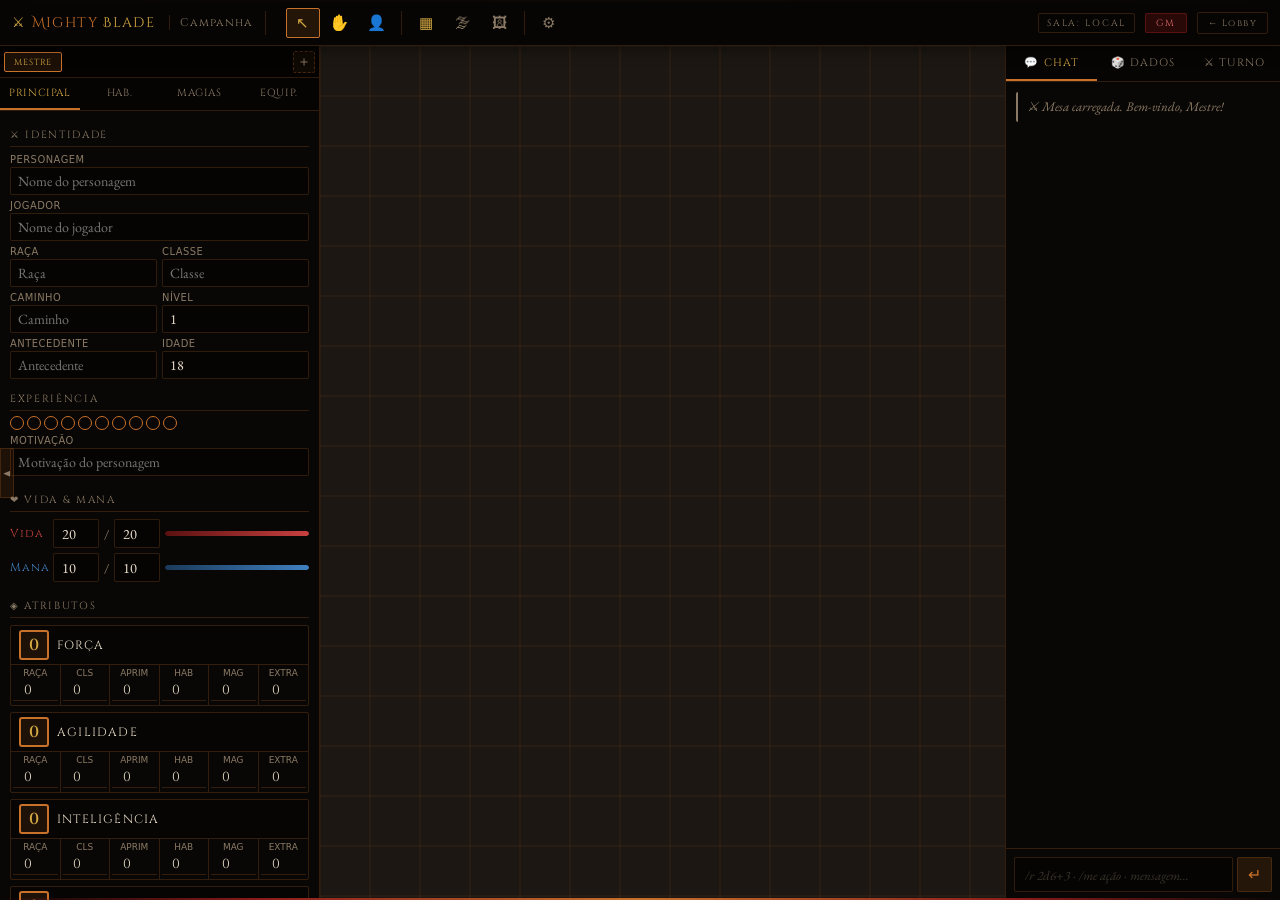
==== commit 66eafbff: "Atualização de escala de token" ====
--- a/mesa.html
+++ b/mesa.html
@@ -404,16 +404,17 @@
 }
 .token-label {
   position: absolute;
-  top: calc(100% + 3px); left: 50%; transform: translateX(-50%);
-  font-family: 'Cinzel', serif; font-size: 0.58rem; letter-spacing: 0.06em;
+  /* top e font-size definidos inline via JS proporcional ao size do token */
+  left: 50%; transform: translateX(-50%);
+  font-family: 'Cinzel', serif; letter-spacing: 0.06em;
   color: #fff; text-shadow: 0 0 4px rgba(0,0,0,1), 0 1px 3px rgba(0,0,0,1);
-  white-space: nowrap; max-width: 90px; overflow: hidden; text-overflow: ellipsis;
-  pointer-events: none;
+  white-space: nowrap; overflow: hidden; text-overflow: ellipsis;
+  pointer-events: none; line-height: 1.2;
 }
 .token-hp-bar {
   position: absolute;
-  top: calc(100% + 15px); left: 50%; transform: translateX(-50%);
-  width: 80%; min-width: 28px; max-width: 44px; height: 4px;
+  /* top, width e height definidos inline via JS */
+  left: 50%; transform: translateX(-50%);
   background: rgba(0,0,0,0.5); border-radius: 2px; overflow: hidden;
 }
 .token-hp-fill { height: 100%; background: #c84040; border-radius: 2px; transition: width 0.3s; }
@@ -628,12 +629,6 @@
 }
 .mb-add-btn:hover { color: var(--pale); background: rgba(200,113,42,0.15); }
 
-/* ── Grid size info ── */
-.map-info {
-  position: absolute; bottom: 8px; left: 12px; z-index: 30;
-  font-family: 'Cinzel', serif; font-size: 0.55rem; letter-spacing: 0.12em;
-  color: rgba(138,122,101,0.4); pointer-events: none;
-}
 
 /* ── Popup Vantagem / Desvantagem ── */
 .roll-mode-popup {
@@ -1065,7 +1060,7 @@
 
   <!-- ── MAPA CENTRAL ── -->
   <main class="map-container" id="map-container"
-        oncontextmenu="mapContextMenu(event)"
+        oncontextmenu="event.preventDefault()"
         onmousedown="mapMouseDown(event)"
         onmousemove="mapMouseMove(event)"
         onmouseup="mapMouseUp(event)"
@@ -1075,7 +1070,6 @@
       <div id="token-layer"></div>
       <div class="fog-overlay" id="fog-overlay"></div>
     </div>
-    <div class="map-info" id="map-info">Grade: 50px · Zoom: 100%</div>
   </main>
 
   <!-- ── PAINEL DIREITO — Chat / Dados / Iniciativa ── -->
@@ -1649,11 +1643,7 @@
   }
 }
 
-function updateMapInfo() {
-  const pct = Math.round(mapScale * 100);
-  document.getElementById('map-info').textContent =
-    `Grade: ${MAP_DATA.gridSize||50}px · ${MAP_DATA.showGrid?'Grade ligada':'Grade desligada'} · Zoom: ${pct}%`;
-}
+function updateMapInfo() { /* removido — era a "marca d'água" de debug */ }
 
 /* ══════════════════════════════════════════════════════════════
    IMAGEM DE FUNDO DO MAPA — 100% Realtime Database (gratuito)
@@ -1821,18 +1811,6 @@
 /* ══════════════════════════════════════════════════════════════
    MOUSE EVENTS NO MAPA
 ══════════════════════════════════════════════════════════════ */
-function mapContextMenu(e) {
-  e.preventDefault();
-  e.stopPropagation();
-  // Se foi um drag (>5px) não abre menu — foi pan, não clique
-  if (rightDragDist > 5) { rightDragDist = 0; return; }
-  rightDragDist = 0;
-  // Se o evento veio de um token, ele já se registrou — não abre o menu do mapa
-  if (e.target.closest('.token')) return;
-  const [mx, my] = clientToMap(e.clientX, e.clientY);
-  ctxMapX = mx; ctxMapY = my; ctxTokenId = null;
-  showCtxMenu(e.clientX, e.clientY, 'map');
-}
 
 function mapMouseDown(e) {
   closeCtxMenu();
@@ -2071,9 +2049,21 @@
   const label = document.createElement('div');
   label.className = 'token-label';
   label.textContent = token.name;
+  // Font e largura proporcionais ao tamanho do token
+  const labelFontPx = Math.max(9, Math.min(18, Math.round(size * 0.22)));
+  label.style.fontSize = labelFontPx + 'px';
+  label.style.maxWidth = Math.round(size * 2.0) + 'px';
+  label.style.top = `calc(100% + 3px)`;
 
   const hpBar = document.createElement('div');
   hpBar.className = 'token-hp-bar';
+  // Barra de HP proporcional ao size
+  const barW = Math.max(20, Math.round(size * 0.82));
+  const barH = Math.max(3, Math.round(size * 0.08));
+  const labelLineH = Math.ceil(labelFontPx * 1.3);
+  hpBar.style.width  = barW + 'px';
+  hpBar.style.height = barH + 'px';
+  hpBar.style.top    = `calc(100% + ${3 + labelLineH}px)`;
   const hpFill = document.createElement('div');
   hpFill.className = 'token-hp-fill';
   hpFill.style.width = Math.max(0, Math.min(100, (token.hp / token.hpMax) * 100)) + '%';
@@ -2085,12 +2075,11 @@
   el.appendChild(hpBar);
 
   // Eventos
-  // contextmenu = clique direito (funciona em todos os OS, inclusive Linux)
-  el.addEventListener('contextmenu', e => {
-    e.preventDefault();
+  el.addEventListener('contextmenu', e => { e.preventDefault(); e.stopPropagation(); });
+  // Duplo clique = editar token (só GM)
+  el.addEventListener('dblclick', e => {
     e.stopPropagation();
-    ctxTokenId = token.id;
-    showCtxMenu(e.clientX, e.clientY, 'token');
+    if (SESSION.role === 'gm') openEditToken(token.id);
   });
   el.addEventListener('mousedown', e => {
     if (e.button === 2) return; // botão direito tratado via contextmenu
